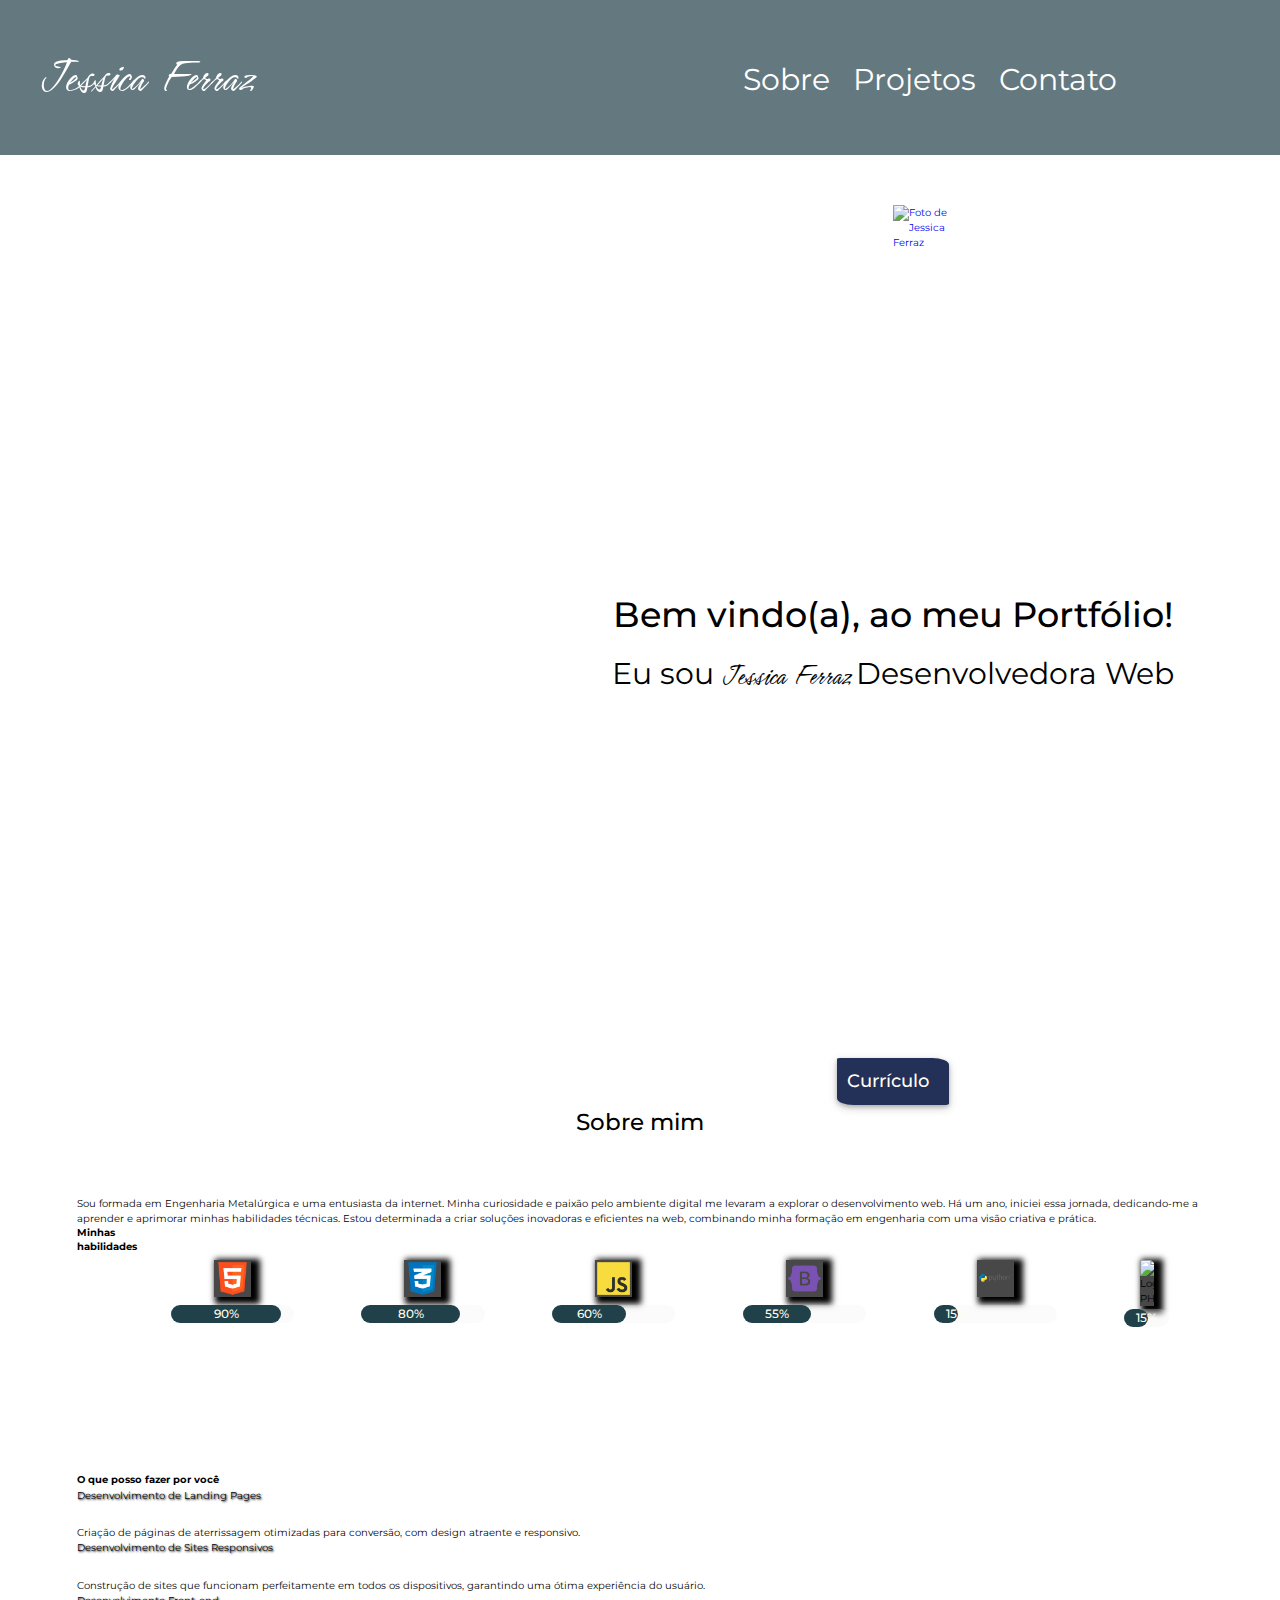
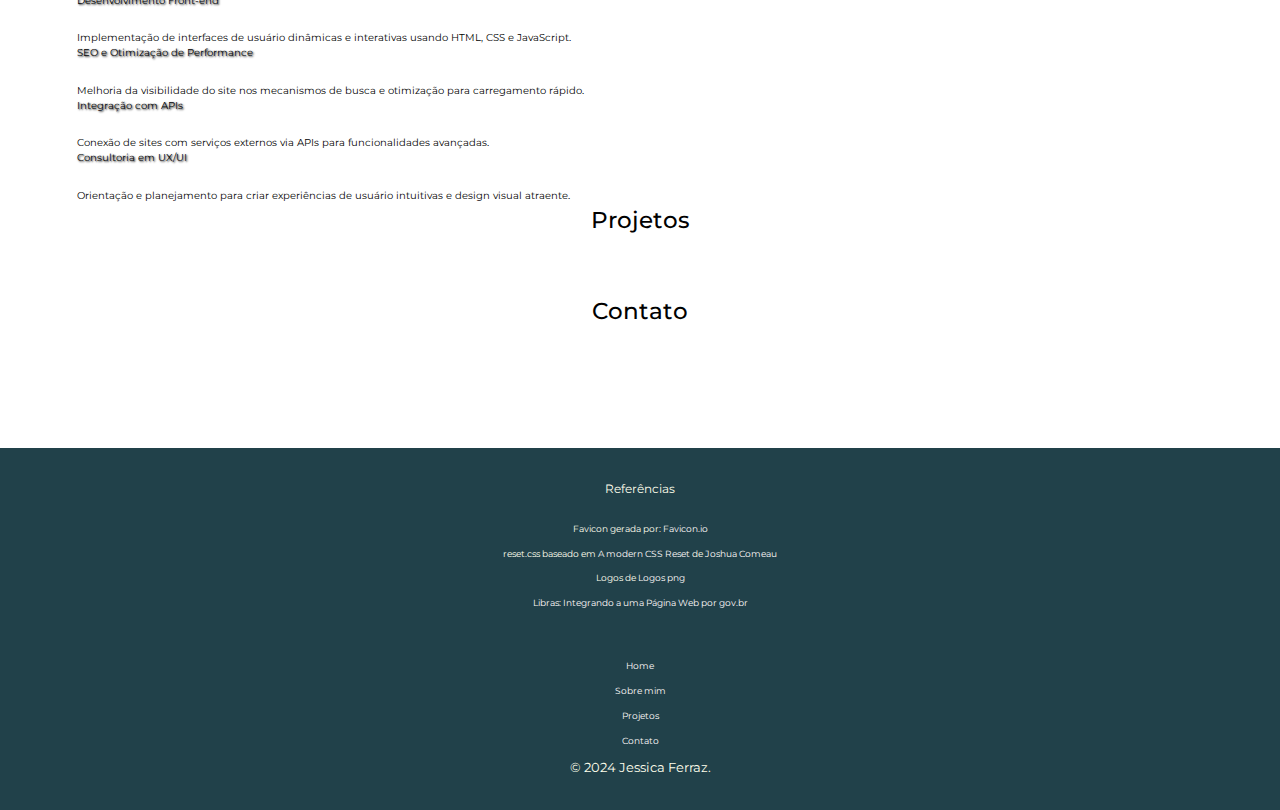
==== index.html @ 4e83bce5 "update #41" ====
<!DOCTYPE html>
<html lang="pt-br">

<head>
    <meta charset="UTF-8">
    <meta name="viewport" content="width=device-width, initial-scale=1.0">
    <meta http-equiv="X-UA-Compatible" content="IE=edge">

    <meta name="description"
        content="Portfólio de Jessica Ferraz, desenvolvedor(a) web com habilidades em HTML, CSS e JavaScript. Explore meus projetos e entre em contato para oportunidades de trabalho.">
    <meta name="keywords"
        content="portfólio, desenvolvedor web, HTML, CSS, JavaScript, PHP, projetos, frontend, web development, bootstrap">
    <meta name="author" content="Jessica Ferraz">

    <meta property="og:title" content="Portfólio de Jessica Ferraz">
    <meta property="og:description"
        content="Desenvolvedor web com foco em HTML, CSS e JavaScript. Confira meus projetos e entre em contato.">
    <meta property="og:image" content="img/jessicaferraz.jpg">
    <meta property="og:url" content="https://ferrazjaa.github.io/">
    <meta property="og:type" content="website">

    <meta name="robots" content="index, follow">


    <title>Portfólio | Jessica Ferraz</title>

    <!-- Link Favicon -->
    <link rel="apple-touch-icon" sizes="180x180" href="img/favicon_io/apple-touch-icon.png">
    <link rel="icon" type="image/png" sizes="32x32" href="img/favicon_io/favicon-32x32.png">
    <link rel="icon" type="image/png" sizes="16x16" href="img/favicon_io//favicon-16x16.png">
    <link rel="manifest" href="img/favicon_io/site.webmanifest">

    <!-- Link CSS -->
    <link rel="stylesheet" href="css/reset.css">
    <link rel="stylesheet" href="css/header.css">
    <link rel="stylesheet" href="css/animation.css">
    <link rel="stylesheet" href="css/home.css">
    <link rel="stylesheet" href="css/about.css">
    <link rel="stylesheet" href="css/footer.css">


    <!-- Link Fonts -->
    <link rel="preconnect" href="https://fonts.googleapis.com">
    <link rel="preconnect" href="https://fonts.gstatic.com" crossorigin>
    <link
        href="https://fonts.googleapis.com/css2?family=Hurricane&family=Montserrat:wght@400;500&family=Roboto&display=swap"
        rel="stylesheet">

    <!-- Link do ícone do menu  -->
    <link rel="stylesheet"
        href="https://fonts.googleapis.com/css2?family=Material+Symbols+Rounded:opsz,wght,FILL,GRAD@24,400,0,0" />

    <!-- Fontawesome -->
    <script src="https://kit.fontawesome.com/1708746a55.js" crossorigin="anonymous"></script>



</head>

<body>

    <header class="cabecalho">

        <!-- logo -->
        <h1><a href="#" class="logo">Jessica Ferraz</a></h1>

        <!-- Inicio menu -->
        <nav id="nav" class="menu">

            <ul class="menu__lista"> <!--início menu lista-->

                <li class="menu__item">
                    <a href="#about" class="menu__link">Sobre</a>
                </li>

                <li class="menu__item">
                    <a href="#projects" class="menu__link">Projetos</a>
                </li>

                <li class="menu__item">
                    <a href="#contact" class="menu__link">Contato</a>
                </li>
                <li class="menu__item dropdown">
                    <a href="javascript:void(0)" class="menu__link dropdown__botao"><i
                            class="fa-solid fa-globe"></i></a>
                    <div class="dropdown__conteudo">
                        <a href="#" class="atual">Português</a>
                        <a href="en/index.html">English</a>
                        <a href="it/index.html">Italiano</a>
                    </div>
                </li>

            </ul><!--fim menu lista-->

        </nav><!--fim menu-->

    </header> <!-- fim do header -->


    <main>

        <!--Inicio da seção home-->
        <section class="home" id="home">

            <div class="greetings">
                <ul class="greetings__lista">

                    <!-- portugues -->
                    <li id="pt" class="greetings__item">
                        <a href="#">&lt; <span class="highlight highlight--rosa">Olá, Mundo</span>/&gt;</a>
                    </li>

                    <!-- ingles -->
                    <li id="english" class="greetings__item">
                        <a href="en/index.html"><span class="highlight highlight--verde">.div </span>{ <span
                                class="highlight highlight--azul">Hello</span><span
                                class="highlight highlight--rosa">:</span><span class="highlight highlight--roxo">
                                World</span> }
                        </a>
                    </li>


                    <!-- italiano -->
                    <li id="italiano" class="greetings__item">
                        <a href="it/index.html"><span class="highlight highlight--roxo">console</span>.<span
                                class="highlight highlight--verde">log</span>(<span
                                class="highlight highlight--amarelo">'Ciao, Mondo'</span>)
                        </a>


                    </li>

                </ul>

            </div> <!--Fim greetings-->

            <div class="home__details">
                <h2 class="home__titulo">Bem vindo(a), ao meu Portfólio!</h2>
                <p class="home__description">Eu sou <span class="nome">Jessica Ferraz </span>Desenvolvedora Web </p>
            </div>


            <a href="https://github.com/ferrazjaa" target="_blank" rel="noopener noreferrer" class="home__photo">
                <img src="img/jessicaferraz.jpg" alt="Foto de Jessica Ferraz" class="home__photo--photo">
            </a>


            <!-- Currículo -->
            <a href="Currículo - Jessica Ferraz.pdf" download="cv-Jessica Ferraz"
                class="home__curriculum">Currículo&nbsp;&nbsp;<i class="fa-solid fa-file-arrow-down"></i></a>
            <!-- Fim da div currículo -->




        </section><!--Fim da seção home-->

        <!-- Inicio da seção sobre -->
        <section id="about" class="about">
            <h2 class="title">Sobre mim</h2>

            <div class="about__description"> 
                <p>
                    Sou formada em Engenharia Metalúrgica e uma entusiasta da internet. Minha curiosidade e paixão pelo
                    ambiente digital me levaram a explorar o desenvolvimento web. Há um ano, iniciei essa jornada,
                    dedicando-me a aprender e aprimorar minhas habilidades técnicas. Estou determinada a criar soluções
                    inovadoras e eficientes na web, combinando minha formação em engenharia com uma visão criativa e
                    prática.
                </p>
                <!-- redes sociais -->
                <a href="https://github.com/ferrazjaa" target="_blank" rel="noopener noreferrer">
                    <i class="fa-brands fa-github"></i>
                </a>
                <!-- linkedin -->
                <a href="https://www.linkedin.com/in/ferrazjaa/" target="_blank" rel="noopener noreferrer">
                    <i class="fa-brands fa-linkedin"></i>
                </a>
            </div>
            

            <aside class="habilidades">
                <h3>Minhas habilidades</h3>

                <!-- <p>HTML</p> -->
                <div class="img-porcentagem">
                    <img src="img/logo-html-5-256.png" alt="Logo HTML 5">

                    <!-- Barra de Progresso -->
                    <div class="containers">
                        <div class="primeiro-container">
                            <div class="segundo-container" style="width:90%">90%</div>
                        </div>
                    </div>
                    <!-- Fim dos Containers da barra de progresso  -->

                </div>
                <!-- Fim do seção HTML -->


                <!-- <p>CSS</p> -->
                <div class="img-porcentagem">
                    <img src="img/logo-css-3-256.png" alt="Logo CSS3">
                    <div class="containers">
                        <div class="primeiro-container">
                            <div class="segundo-container" style="width:80%">80%</div>
                        </div>
                    </div>
                </div>
                <!-- fim da seção CSS -->

                <!-- <p>JavaScript</p> -->
                <div class="img-porcentagem">
                    <img src="img/logo-javascript-256.png" alt="Logo JavaScript">
                    <div class="containers">
                        <div class="primeiro-container">
                            <div class="segundo-container" style="width:60%">60%</div>
                        </div>
                    </div>
                </div>
                <!-- fim da seção JS -->

                <!-- <p>Bootstrap</p> -->
                <div class="img-porcentagem">
                    <img src="img/bootstrap-256.png" alt="Logo Bootstrap">
                    <div class="containers">
                        <div class="primeiro-container">
                            <div class="segundo-container" style="width:55%">55%</div>
                        </div>
                    </div>
                </div>
                <!-- fim da seção Boostrap -->

                <!-- <p>Python</p> -->
                <div class="img-porcentagem">
                    <img src="img/logo-python-256.png" alt="Logo Python">
                    <div class="containers">
                        <div class="primeiro-container">
                            <div class="segundo-container" style="width:15%">15%</div>
                        </div>
                    </div>
                </div>
                <!-- fim da seção em python -->

                <!-- PHP -->
                <div class="img-porcentagem">
                    <img src="" alt="Logo PHP">
                    <div class="containers">
                        <div class="primeiro-container">
                            <div class="segundo-container" style="width:15%">15%</div>
                        </div>
                    </div>
                </div>
                <!-- fim da proxima habilidade -->

            </aside>

            <div class="services">
                <h3>O que posso fazer por você</h3>
                <article class="service__card">
                    <h4 class="service__title">Desenvolvimento de Landing Pages</h4>
                    <p class="service__description">Criação de páginas de aterrissagem otimizadas para conversão, com
                        design atraente e responsivo.</p>
                </article>

                <article class="service__card">
                    <h4 class="service__title">Desenvolvimento de Sites Responsivos</h4>
                    <p class="service__description">Construção de sites que funcionam perfeitamente em todos os
                        dispositivos, garantindo uma ótima experiência do usuário.</p>
                </article>

                <article class="service__card">
                    <h4 class="service__title">Desenvolvimento Front-end</h4>
                    <p class="service__description">Implementação de interfaces de usuário dinâmicas e interativas
                        usando HTML, CSS e JavaScript.</p>
                </article>

                <article class="service__card">
                    <h4 class="service__title">SEO e Otimização de Performance</h4>
                    <p class="service__description">Melhoria da visibilidade do site nos mecanismos de busca e
                        otimização para carregamento rápido.</p>
                </article>

                <article class="service__card">
                    <h4 class="service__title">Integração com APIs</h4>
                    <p class="service__description">Conexão de sites com serviços externos via APIs para funcionalidades
                        avançadas.</p>
                </article>

                <article class="service__card">
                    <h4 class="service__title">Consultoria em UX/UI</h4>
                    <p class="service__description">Orientação e planejamento para criar experiências de usuário
                        intuitivas e design visual atraente.</p>
                </article>

            </div>


        </section><!--Fim da seção sobre-->

        <!--Section projects-->
        <section id="projects">
            <h2 class="title">Projetos</h2>
        </section><!--End section projects-->

        <!--Section Contact-->
        <section id="contact">
            <h2 class="title">Contato</h2>
        </section> <!--End section contact-->







    </main>




    <footer>
        <h2>Referências</h2>
        <ul>

            <li>Favicon gerada por: <a href="https://favicon.io/" target="_blank"
                    rel="noopener noreferrer">Favicon.io</a>
            </li>
            <li>
                reset.css baseado em <a href="https://www.joshwcomeau.com/css/custom-css-reset/" target="_blank"
                    rel="noopener noreferrer">A modern CSS Reset</a> de <a href="https://www.joshwcomeau.com/"
                    target="_blank" rel="noopener noreferrer">Joshua Comeau</a>
            </li>
            <!-- <li>
                <a
                    href="https://br.freepik.com/icone/italia_3373278#fromView=search&page=1&position=65&uuid=0657b30b-f753-4266-8cdf-a13444676f5b">Ícone
                    de Creatype</a>
            </li>

            <li>
                <a href="https://br.freepik.com/icone/estados-unidos_3373318#fromView=resource_detail&position=3">Ícone
                    de Creatype</a>
            </li> -->
            <li>Logos de <a href="https://logospng.org/" target="_blank" rel="noopener noreferrer">Logos png</a>
            </li>
            <li><a href="https://vlibras.gov.br/doc/widget/installation/webpageintegration.html" target="_blank">Libras:
                    Integrando a uma Página Web por gov.br</a></li>

        </ul>


        <!-- link para as minhas redes -->
        <div class="social-media">
            <!-- github -->
            <a href="https://github.com/ferrazjaa" target="_blank" rel="noopener noreferrer"> <i
                    class="fa-brands fa-github"></i>&nbsp;&nbsp;</a>
            <!-- linkedin -->

            <a href="https://www.linkedin.com/in/ferrazjaa/" target="_blank" rel="noopener noreferrer"> <i
                    class="fa-brands fa-linkedin"></i></a>

            <!-- Fim da div das minhas redes -->
        </div>

        <nav class="menuRodape">

            <ul class="menuRodape__lista"> <!--início menu lista-->
                <li class="menuRodape__item">
                    <a href="#" class="menuRodape__link">Home</a>
                </li>

                <li class="menuRodape__item">
                    <a href="sobre-mim.html" class="menuRodape__link">Sobre&nbsp;mim</a>
                </li>

                <li class="menuRodape__item">
                    <a href="projetos.html" class="menuRodape__link">Projetos</a>
                </li>

                <li class="menuRodape__item">
                    <a href="contato.html" class="menuRodape__link">Contato</a>
                </li>
            </ul><!--fim menu lista-->

        </nav>

        <span>&copy; 2024 Jessica Ferraz.</span>
    </footer>

    <!-- ACESSIBILIDADE EM LIBRAS -->
    <div vw class="enabled">
        <div vw-access-button class="active"></div>
        <div vw-plugin-wrapper>
            <div class="vw-plugin-top-wrapper"></div>
        </div>
        <!-- Fim da div configuração de acessibilidade -->
    </div>

    <!-- ÁREA JAVASCRIPT -------------------------------------------------------------------------------------------- -->
    <script src="https://vlibras.gov.br/app/vlibras-plugin.js"></script>
    <script> new window.VLibras.Widget('https://vlibras.gov.br/app');</script>

    <!-- Menu Sanduíche -->
    <script src="js/menu.js"></script>


</body>

</html>
---- css/header.css ----
header{
    background-color: var(--cor-azul-escuro);
    display: flex;
    justify-content: space-between;
    height: 100%;
    width: 100%;
}

.logo{
    color: #fff;
    font-family: 'Hurricane', cursive;
    font-weight: 400;
    text-align: center;
}

.menu__lista{
    list-style: none;
}

.menu__item{
    display: inline-block;
    margin-right: 1rem;
}

.menu__item:last-child{
    margin-right: 0;
}

.menu__link{
    color: #fff;
}

.dropdown__conteudo{
    background-color: black;
    display: none;
    position: absolute;
    width: auto; 
    z-index: 1;
}
.dropdown__conteudo a{
    color: #fff;
    display: block;
    margin-bottom: .7rem;
    text-align: left;
}

.dropdown:hover .dropdown__conteudo{
    display: block;
}

.menu__link:hover, .atual{
    text-decoration: underline;
}


/* MEDIAS QUERIES ***************************************************************************** */
@media screen and (min-width: 0) {
    header{
        align-items: center;
        flex-direction: column;
        padding: 2rem;
    }
    .logo{
        font-size: 3.5rem;
    }

    .menu{
        margin-right: 0;
    }
    
    .menu__link, .dropdown__conteudo a{
        font-size: 1.5rem;
    }
}
@media screen and (min-width: 768px) {
    header{
        align-items: baseline;
        flex-direction: row;
        justify-content: space-between;
        padding: 4rem;
    }
    .logo{
        font-size: 4.2rem;
    }
    .menu{
        margin-right: 5rem;
    }
    .menu__item:not(:last-child){
        margin-right: 2rem;
    }
    .menu__link{
        font-size: 2.5rem;
    }

    .dropdown__conteudo a{
        font-size: 2.35rem;
    }
}

@media screen and (min-width: 1024px){
    .logo{
        font-size: 5rem;
    }

    .menu{
        margin-right: 10rem;
    }
    .menu__link{
        font-size: 3rem;
    }
}
---- css/animation.css ----
.greetings{
    font-size: 1.6rem;
    font-weight: 500;
}

.greetings__lista{
    list-style-type: none;
} 

/* ANIMAÇÃO DE ENTRADA DAS PALAVRAS */
.greetings__item{
    animation-duration: 1s;
    animation-fill-mode: forwards;
    margin-bottom: 1.5rem;
    opacity: 0;
    transform: translateX(-20px);
}

.greetings #pt{
    animation-name: entrada-frase1;
    animation-delay: 0.5s;
}
.greetings #english {
    animation-name: entrada-frase2;
    animation-delay: 1s;
}
.greetings #italiano {
    animation-name: entrada-frase3;
    animation-delay: 1.5s;
}

@keyframes entrada-frase1 {
    to {
        opacity: 1;
        transform: translateX(0);
    }
}

@keyframes entrada-frase2 {
    to {
        opacity: 1;
        transform: translateX(0);
    }
}

@keyframes entrada-frase3 {
    to {
        opacity: 1;
        transform: translateX(0);
    }
}

.highlight--rosa{
    color: #ff79c6;
    font-weight: 500;
}

.highlight--verde{
    color: #50fa7b;
    
}
.highlight--azul{
    color:#8be9fd;
}
.highlight--roxo{
    color: #bd93f9;
}

.highlight--amarelo{
    color: #F1FA8C;
}



@media screen and (min-width: 0) {
    #english{
        text-indent: 3rem;
    }
    
    #italiano{
        text-indent: 6rem;
    }
}
@media screen and (min-width: 1024px) {
    .greetings{
        font-size: 2.5rem;
    }

    /* #english{
        text-indent: 5rem;
    }
    
    #italiano{
        text-indent: 10rem;
    } */
}
---- css/home.css ----
.home{
    align-items: center;
    display: grid;
}

.greetings{
    grid-area: greet;
}
.home__details{
    grid-area: details; 
    text-align: center;
}

.home__photo{
    display: flex;
    grid-area: photo;
    justify-content: center;
}

.home__photo--photo{
    width: 50%;
}

.nome{
    font-family: 'Hurricane', cursive;
}

/* Estilização do currículo */
.home__curriculum{
    background-color: #233057;
    box-shadow: 0 2px 4px 0 rgba(0, 0, 0, 0.2), 0 3px 10px 0 rgba(0, 0, 0, 0.19);
    border-radius: 3% 15%;
    color: #FFFFF6;
    font-weight: 500;
    grid-area: curriculum;
}

.home__curriculum:visited{
    color: #FFFFF6;
}

.home__curriculum:hover{
    transform: scale(1.1);
}

/* ****************************** MEDIA QUERIES*********************************************** */
@media screen and (min-width: 0) {
    .home{
        align-content: space-around;
        grid-template-areas: 
        'greet'
        'details'
        'photo'
        'curriculum'
    ;
    /* grid-template-rows: auto;  */
    /* height: calc(100vh - 2rem); */
    justify-items: center;
    }
    .greetings, .home__titulo, .home__photo, .home__curriculum{
        margin-top: 2rem;
    }

    .home__titulo{
        font-size: 2.25rem;
    }

    .home__description, .home__curriculum{ 
        font-size: 1.8rem;
    }

    .home__curriculum{
        padding: 1rem;
    }
}


@media screen and (min-width: 768px) {
    .home{
        align-content: space-between;
        grid-template-columns: 45% 55%;
        grid-template-areas: 
       'greet photo'
        'greet details'
        'greet curriculum'
    ;
    height: 100vh;
    margin-top: 5rem;
    }
    
    .greetings, .home__titulo, .home__photo{
        margin-top: 0rem;
    }

    .home__photo{
        justify-content: end;
    }
}

@media screen and (min-width:1024px){
    .home__titulo{
        font-size: 3.5rem;
        margin-bottom: 1rem;
    }
    
    .home__description{ 
        font-size: 3rem;
    }
}
---- css/about.css ----
/* conteúdo principal */
main h2{
    text-align: center;
    margin-bottom: 5%;
    font-weight: 500;
    font-size: 1.3em;
    
}

/* subtítulo  */
main h4{
    font-size: 0.95em;
    margin-bottom: 2%;
    font-weight: 400;
    text-shadow: 0.1em 0.1em 0.2em black;
}

/* display da seção conteudo principal */
.conteudo-principal{
    display: flex;
    flex-direction: column;
    align-items: center;
}

/* Parágrafo do conteudo principaç */
.conteudo-principal p{
    width: 90%;
    text-align: justify;
    font-size: 0.85em;
    margin: auto;
    text-indent: 1em;
    line-height: 1.3;
    font-weight: 400;
    margin-bottom: 5%;
    
}

/* HABILIDADES ******************************************************************************************************** */
/* titulo habilidade */
#hability{
    margin-bottom: 5%;
}

/* espço da seção de habilidades */
.habilidades{
    margin: auto;
    width: 80%;
}


/* Barra de progresso */
.primeiro-container{
     
    color: #000!important;
    background-color: #f1f1f144!important;
    border-radius: 1em;
    font-size: 0.75em!important;
    font-weight: 500;

}

/* Barra de progresso */
.segundo-container{
    padding: 0.01em 1em;
    text-align:center;
    border-radius: 1em;
    color: #FFFFEC!important;
    background-color:#21414A!important;
}


/* Display das habilidades e suas porcentagens */
.img-porcentagem{
    display:flex;
    flex-direction: column;
    margin-bottom: 10%;
}

/* imagem habilidades */
.img-porcentagem img{
    max-width: 30%;
    align-self: center;
    margin-bottom: 7%;
    box-shadow: 5px 3px 6px 4px #000; 
    background-color: #000000b7;
}


@media (min-width:768px){
    /* Aumento de fontes */
    main h2{
        font-size: 2.3em;
    }
    
    .conteudo-principal p{
        font-size: 1em;
    }

    main h4{
        font-size: 1em;
      
    }


  

    /* configurando o tamanho do lado principal */
    .conteudo-principal{
        flex: 70%;
        padding: 2%;
    }

    /* configurando as habilidades para esse tamanho de tela */
    .habilidades{
        width: 95%;
        display: flex;
        flex-direction: row;
        margin: auto;
    }

    .img-porcentagem{
        padding: 3%;
    }
    .img-porcentagem img{
        width: 30%;
    }


}


@media(min-width:1024px){
    .conteudo-lateral h3,  #curriculo{
        font-size: 2em;
    }

   
    
    .conteudo-lateral p a{
        font-size: 4em;
       
    }
    .container-lateral p a:hover{
        font-size: 5em;
    }


    main h3{
        font-size: 0.95em;
    }

    .conteudo-principal p, .conteudo-principal h4{
        font-size: 1.3em;
    }
    
    .habilidades{
        width: 100%;
        justify-content: center;
    }

    .primeiro-container{
        font-size: 1.2em!important;
    }

    .img-porcentagem img{
        width: 100%;
    }
    
   
 
}

@media(min-width:1440px){
    main h2{
        font-size: 3em;
    }

    main h3{
        font-size: 1.5em;
    }

    .conteudo-principal p, .conteudo-principal h4{
        font-size: 1.5em;
    }

    /* .habilidades{
        width: 100%;
        max-width: 100%;
    } */
}
---- css/footer.css ----
footer{
    background-color: #21414A;
    text-align: center; 
    margin-top: 5%;
    padding:2.5%;
    color:#FFFFEC;
    font-weight: 400;
}

footer h2{
    font-size: 1.2em;
    margin-bottom: 2%;
    font-weight: 400; 

}

footer li{
    margin-bottom: 1%;
    font-size: 0.85em;
    list-style-type: none;
    
}

footer a{
    color: #FFFAF9 ;
    text-decoration: none;
}


footer a:visited{
    color: #FFFAF9;
}

footer a:hover{
    transform: scale(1.1);
}

footer span, footer .social-media{
    font-size: 1.25em;
  
}

footer .social-media a{
    margin-left: 3%;
}




@media (min-width: 768px){
  
    footer .social-media a{
        
        font-size:2em;
    }
}

@media(min-width:1024px){
    .social-media{
        font-size: 3em;
    }
}
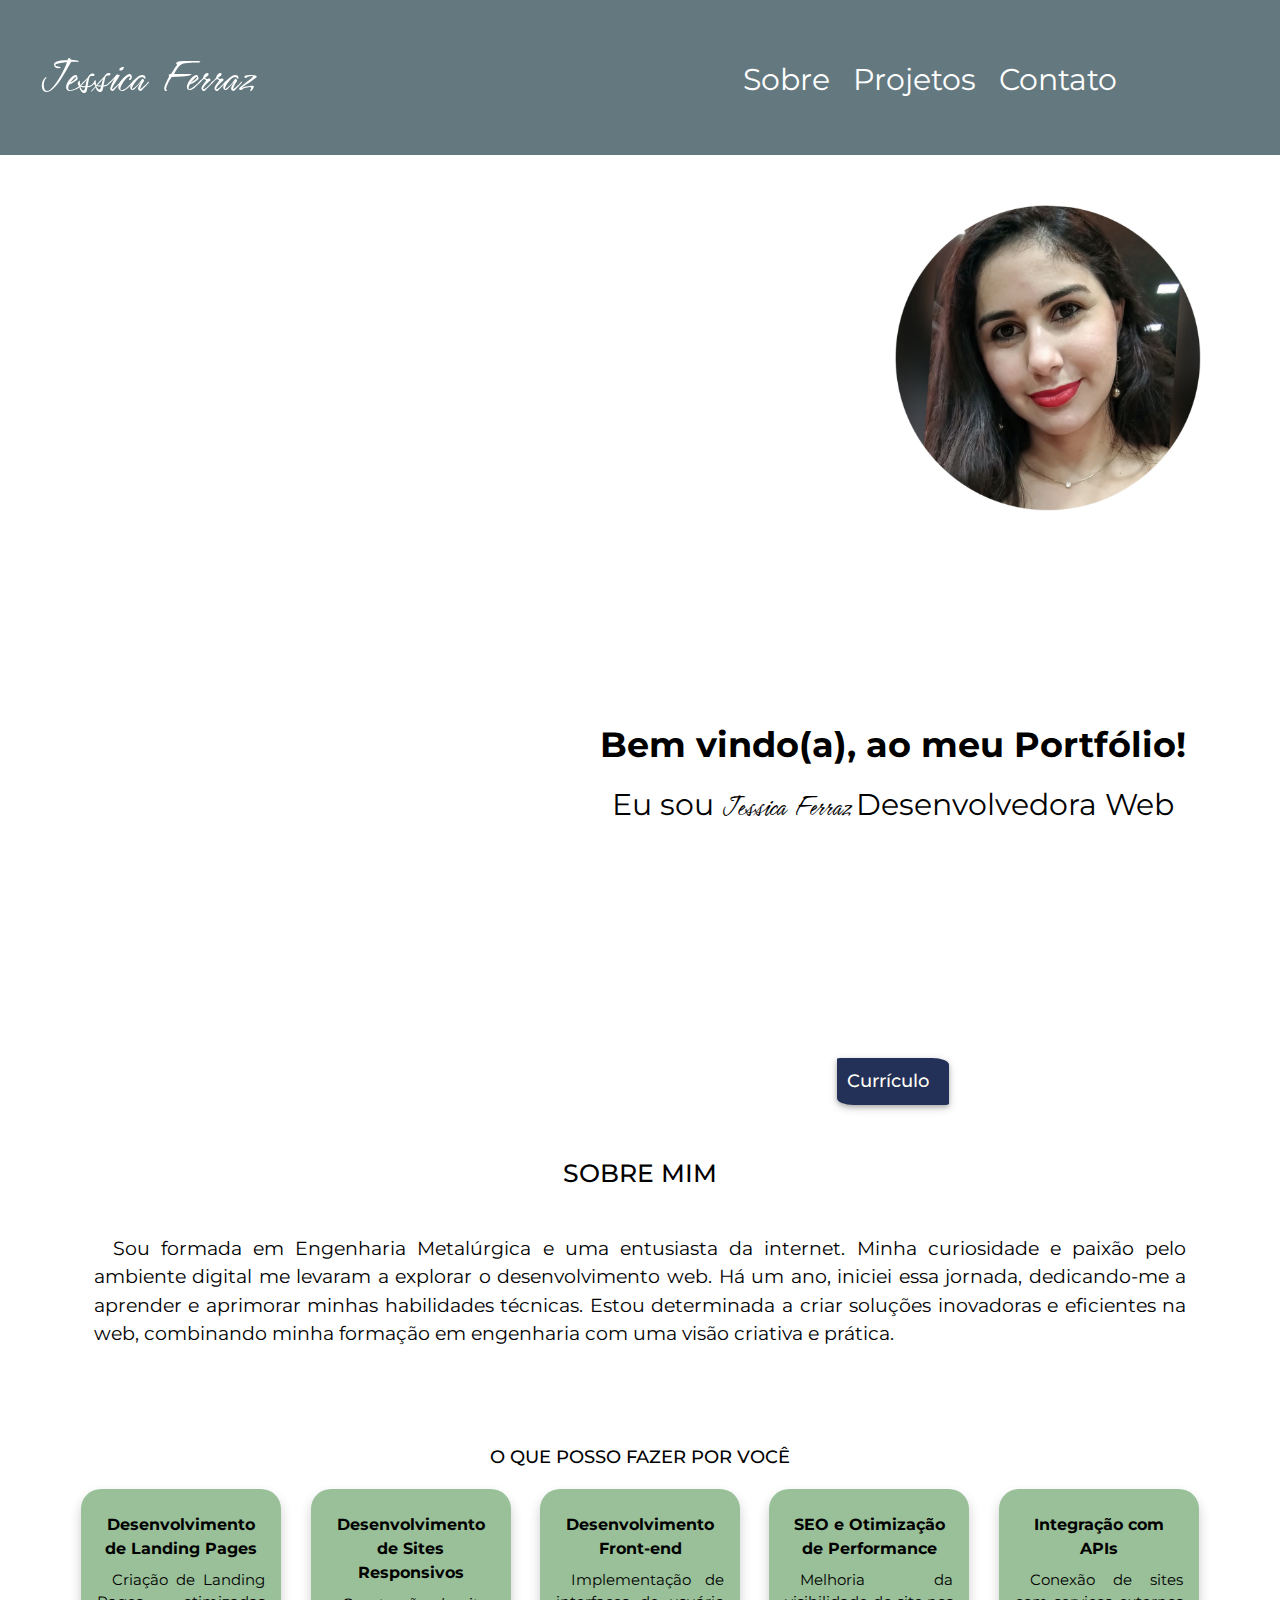
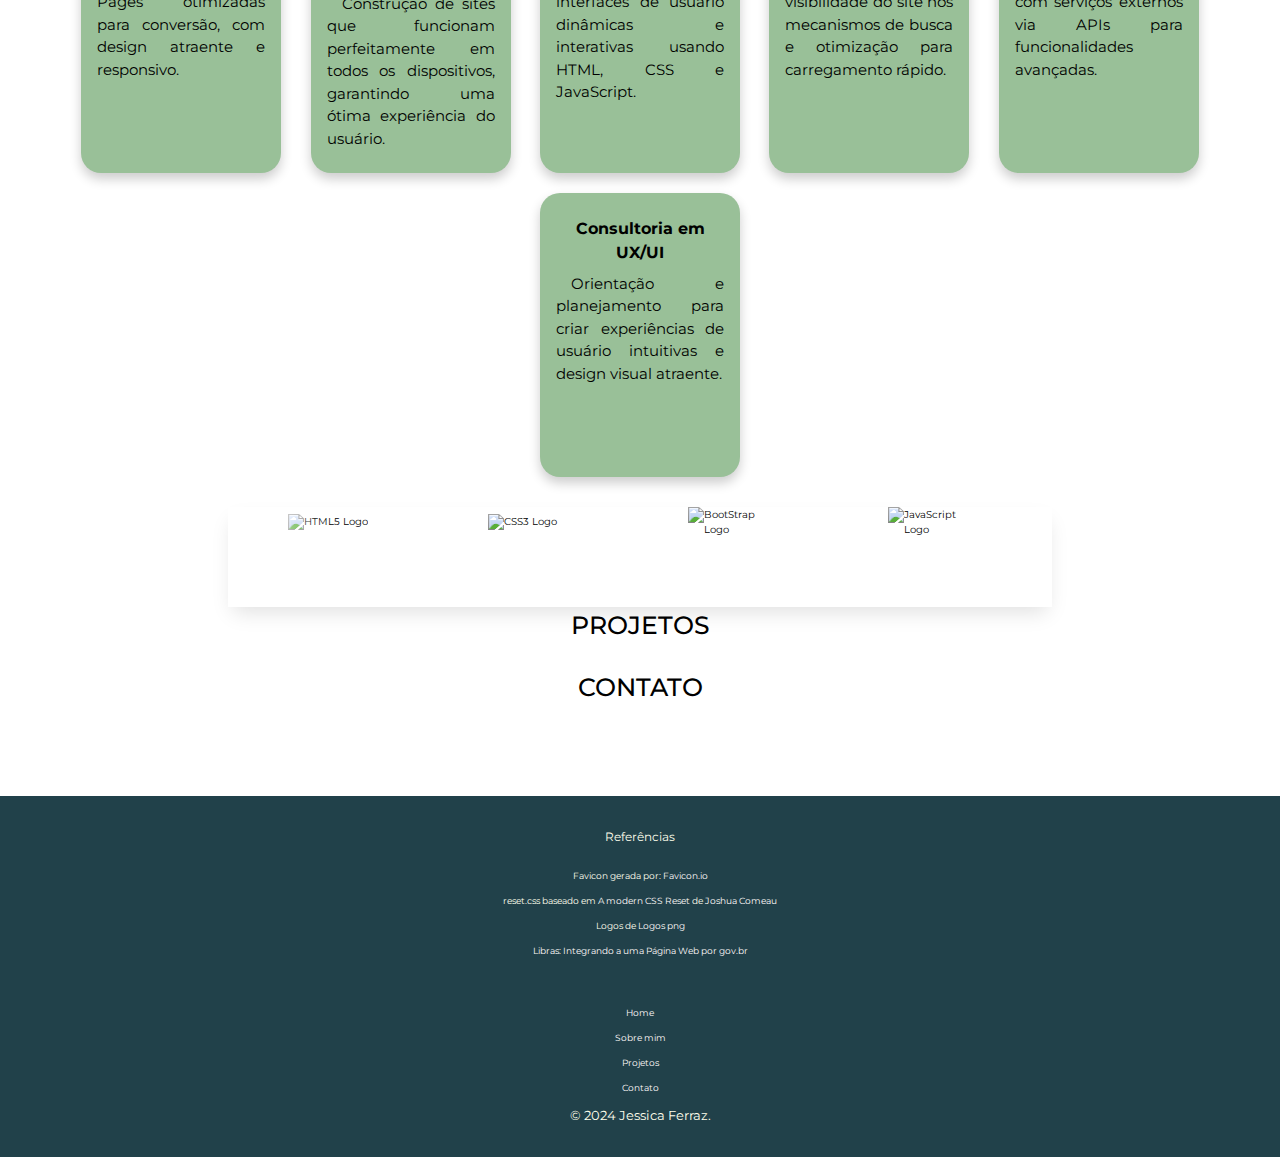
==== commit 7b88c512: "update #43" ====
--- a/index.html
+++ b/index.html
@@ -15,7 +15,7 @@
     <meta property="og:title" content="Portfólio de Jessica Ferraz">
     <meta property="og:description"
         content="Desenvolvedor web com foco em HTML, CSS e JavaScript. Confira meus projetos e entre em contato.">
-    <meta property="og:image" content="img/jessicaferraz.jpg">
+    <meta property="og:image" content="img/jessicaferraz.png">
     <meta property="og:url" content="https://ferrazjaa.github.io/">
     <meta property="og:type" content="website">
 
@@ -36,6 +36,7 @@
     <link rel="stylesheet" href="css/animation.css">
     <link rel="stylesheet" href="css/home.css">
     <link rel="stylesheet" href="css/about.css">
+    <link rel="stylesheet" href="css/slider.css">
     <link rel="stylesheet" href="css/footer.css">
 
 
@@ -141,7 +142,7 @@
 
 
             <a href="https://github.com/ferrazjaa" target="_blank" rel="noopener noreferrer" class="home__photo">
-                <img src="img/jessicaferraz.jpg" alt="Foto de Jessica Ferraz" class="home__photo--photo">
+                <img src="img/jessicaferraz.png" alt="Foto de Jessica Ferraz" class="home__photo--photo">
             </a>
 
 
@@ -160,105 +161,35 @@
             <h2 class="title">Sobre mim</h2>
 
             <div class="about__description"> 
-                <p>
+                <p class="about__paragraph">
                     Sou formada em Engenharia Metalúrgica e uma entusiasta da internet. Minha curiosidade e paixão pelo
                     ambiente digital me levaram a explorar o desenvolvimento web. Há um ano, iniciei essa jornada,
                     dedicando-me a aprender e aprimorar minhas habilidades técnicas. Estou determinada a criar soluções
                     inovadoras e eficientes na web, combinando minha formação em engenharia com uma visão criativa e
                     prática.
                 </p>
+                
                 <!-- redes sociais -->
-                <a href="https://github.com/ferrazjaa" target="_blank" rel="noopener noreferrer">
-                    <i class="fa-brands fa-github"></i>
-                </a>
-                <!-- linkedin -->
-                <a href="https://www.linkedin.com/in/ferrazjaa/" target="_blank" rel="noopener noreferrer">
-                    <i class="fa-brands fa-linkedin"></i>
-                </a>
+                 <address class="about__address">
+                    <a href="https://github.com/ferrazjaa" target="_blank" rel="noopener noreferrer">
+                        <i class="fa-brands fa-github"></i>
+                    </a>
+                    <!-- linkedin -->
+                    <a href="https://www.linkedin.com/in/ferrazjaa/" target="_blank" rel="noopener noreferrer">
+                        <i class="fa-brands fa-linkedin"></i>
+                    </a>
+                 </address>
+                
             </div>
             
 
-            <aside class="habilidades">
-                <h3>Minhas habilidades</h3>
-
-                <!-- <p>HTML</p> -->
-                <div class="img-porcentagem">
-                    <img src="img/logo-html-5-256.png" alt="Logo HTML 5">
-
-                    <!-- Barra de Progresso -->
-                    <div class="containers">
-                        <div class="primeiro-container">
-                            <div class="segundo-container" style="width:90%">90%</div>
-                        </div>
-                    </div>
-                    <!-- Fim dos Containers da barra de progresso  -->
-
-                </div>
-                <!-- Fim do seção HTML -->
-
-
-                <!-- <p>CSS</p> -->
-                <div class="img-porcentagem">
-                    <img src="img/logo-css-3-256.png" alt="Logo CSS3">
-                    <div class="containers">
-                        <div class="primeiro-container">
-                            <div class="segundo-container" style="width:80%">80%</div>
-                        </div>
-                    </div>
-                </div>
-                <!-- fim da seção CSS -->
-
-                <!-- <p>JavaScript</p> -->
-                <div class="img-porcentagem">
-                    <img src="img/logo-javascript-256.png" alt="Logo JavaScript">
-                    <div class="containers">
-                        <div class="primeiro-container">
-                            <div class="segundo-container" style="width:60%">60%</div>
-                        </div>
-                    </div>
-                </div>
-                <!-- fim da seção JS -->
-
-                <!-- <p>Bootstrap</p> -->
-                <div class="img-porcentagem">
-                    <img src="img/bootstrap-256.png" alt="Logo Bootstrap">
-                    <div class="containers">
-                        <div class="primeiro-container">
-                            <div class="segundo-container" style="width:55%">55%</div>
-                        </div>
-                    </div>
-                </div>
-                <!-- fim da seção Boostrap -->
-
-                <!-- <p>Python</p> -->
-                <div class="img-porcentagem">
-                    <img src="img/logo-python-256.png" alt="Logo Python">
-                    <div class="containers">
-                        <div class="primeiro-container">
-                            <div class="segundo-container" style="width:15%">15%</div>
-                        </div>
-                    </div>
-                </div>
-                <!-- fim da seção em python -->
-
-                <!-- PHP -->
-                <div class="img-porcentagem">
-                    <img src="" alt="Logo PHP">
-                    <div class="containers">
-                        <div class="primeiro-container">
-                            <div class="segundo-container" style="width:15%">15%</div>
-                        </div>
-                    </div>
-                </div>
-                <!-- fim da proxima habilidade -->
-
-            </aside>
-
+            <!--Services-->
+            <h3 class="subtitle">O que posso fazer por você</h3>
             <div class="services">
-                <h3>O que posso fazer por você</h3>
+                
                 <article class="service__card">
                     <h4 class="service__title">Desenvolvimento de Landing Pages</h4>
-                    <p class="service__description">Criação de páginas de aterrissagem otimizadas para conversão, com
+                    <p class="service__description">Criação de Landing Pages otimizadas para conversão, com
                         design atraente e responsivo.</p>
                 </article>
 
@@ -292,14 +223,50 @@
                         intuitivas e design visual atraente.</p>
                 </article>
 
-            </div>
-
+            </div><!--End services-->
+
+            <!-- Carousel -->
+            <div class="slider">
+                <div class="slide-track">
+                    <div class="slide"> <!--1st image-->
+                        <img src="img/skills/logo-html-5-256.png" alt="HTML5 Logo"/>
+                    </div> <!--End first image-->
+
+                    <!--2nd Image  -->
+                    <div class="slide">
+                        <img src="img/skills/logo-css-3-256.png" alt="CSS3 Logo"/>
+                    </div><!--End second image-->
+
+                    <!-- 3rd image -->
+                    <div class="slide">
+                        <img src="img/skills/bootstrap-256.png" alt="BootStrap Logo"/>
+                    </div> <!--End 3rd image-->
+                   
+                    <!-- 4th image -->
+                    <div class="slide">
+                        <img src="img/skills/logo-javascript-256.png" alt="JavaScript Logo"/>
+                    </div> <!--End 4th image-->
+
+                    <!-- 5th image -->
+                    <div class="slide">
+                        <img src="img/skills/php.svg" alt="PHP Logo"/>
+                    </div> <!--End 5th image-->
+
+                    <!-- 6th image -->
+                    <div class="slide">
+                        <img src="img/skills/wordpress.svg" alt="WordPress Logo"/>
+                    </div> <!--End 6th image-->
+
+                   
+                </div> <!--End slide-track-->
+            </div> <!--End slider-->
 
         </section><!--Fim da seção sobre-->
 
         <!--Section projects-->
         <section id="projects">
             <h2 class="title">Projetos</h2>
+            
         </section><!--End section projects-->
 
         <!--Section Contact-->
--- a/css/about.css
+++ b/css/about.css
@@ -1,192 +1,151 @@
+/* 
+OQUE PODE IR PARA BASE
+ver title que é h2
+subtittle que é h3
+margin-top da seção about
 
+POSSO TENTAR COLOCAR UM FLEX DE 33.33% E UM PADDING QUE TENHA OS CARDS
+*/
 
-/* conteúdo principal */
-main h2{
-    text-align: center;
-    margin-bottom: 5%;
-    font-weight: 500;
-    font-size: 1.3em;
-    
+.title, .subtitle {
+  font-weight: 500;
+  text-transform: uppercase;
+  text-align: center;
 }
 
-/* subtítulo  */
-main h4{
-    font-size: 0.95em;
-    margin-bottom: 2%;
-    font-weight: 400;
-    text-shadow: 0.1em 0.1em 0.2em black;
+.about__paragraph {
+  text-align: justify;
 }
 
-/* display da seção conteudo principal */
-.conteudo-principal{
-    display: flex;
-    flex-direction: column;
-    align-items: center;
+.about__address {
+  text-align: center;
 }
-
-/* Parágrafo do conteudo principaç */
-.conteudo-principal p{
-    width: 90%;
-    text-align: justify;
-    font-size: 0.85em;
-    margin: auto;
-    text-indent: 1em;
-    line-height: 1.3;
-    font-weight: 400;
-    margin-bottom: 5%;
-    
-}
-
-/* HABILIDADES ******************************************************************************************************** */
-/* titulo habilidade */
-#hability{
-    margin-bottom: 5%;
-}
-
-/* espço da seção de habilidades */
-.habilidades{
-    margin: auto;
-    width: 80%;
+.about__address a {
+  margin-left: auto; 
 }
 
 
-/* Barra de progresso */
-.primeiro-container{
-     
-    color: #000!important;
-    background-color: #f1f1f144!important;
-    border-radius: 1em;
-    font-size: 0.75em!important;
-    font-weight: 500;
-
+/* CARDS SERVICES *********************************** */
+.services{
+  display: flex;
+  flex-wrap: wrap;
+  gap: 2rem;
+}
+.service__card{
+  background-color: rgb(153, 192, 152);
+  border-radius: 20px;
+  box-shadow: 0 6px 12px 0 rgba(0, 0, 0, 0.2);
+  display: flex;
+  flex-direction: column;
+  /* justify-content: space-between; */
+  margin: 0 auto;
+  overflow: hidden;
+  position: relative;
 }
 
-/* Barra de progresso */
-.segundo-container{
-    padding: 0.01em 1em;
-    text-align:center;
-    border-radius: 1em;
-    color: #FFFFEC!important;
-    background-color:#21414A!important;
+.service__title{
+  text-align: center;
 }
 
 
-/* Display das habilidades e suas porcentagens */
-.img-porcentagem{
-    display:flex;
-    flex-direction: column;
-    margin-bottom: 10%;
-}
 
-/* imagem habilidades */
-.img-porcentagem img{
-    max-width: 30%;
-    align-self: center;
-    margin-bottom: 7%;
-    box-shadow: 5px 3px 6px 4px #000; 
-    background-color: #000000b7;
-}
+/* MEDIAS QUERIES ****************** */
+@media screen and (min-width:0){
+  .about {
+    margin-top: 3rem;
+  }
 
+  /* usado no h2 do about */
+  .title {
+    font-size: 2rem;
+    margin-bottom: 2rem;
+  }
 
-@media (min-width:768px){
-    /* Aumento de fontes */
-    main h2{
-        font-size: 2.3em;
-    }
-    
-    .conteudo-principal p{
-        font-size: 1em;
-    }
+  .about__paragraph {
+    font-size: 1.4rem;
+    padding: 1.2rem;
+    text-indent: 1.6rem;
+  }
 
-    main h4{
-        font-size: 1em;
-      
-    }
+  .about__address a {
+    font-size: 2.5rem;
+    margin-right: 2rem;
+  }
 
+  .subtitle {
+    font-size: 1.6rem;
+    margin: 1.6rem auto;
+  }
 
-  
+  .service__card{
+    height: 24rem;
+    padding: 1.6rem;
+    width: 19rem;
+  }
 
-    /* configurando o tamanho do lado principal */
-    .conteudo-principal{
-        flex: 70%;
-        padding: 2%;
-    }
+  .service__title{
+    font-size: 1.4rem;
+    margin-bottom: .7rem;
+    margin-top: 0.7rem;
+  }
 
-    /* configurando as habilidades para esse tamanho de tela */
-    .habilidades{
-        width: 95%;
-        display: flex;
-        flex-direction: row;
-        margin: auto;
-    }
-
-    .img-porcentagem{
-        padding: 3%;
-    }
-    .img-porcentagem img{
-        width: 30%;
-    }
+  .service__description{
+    font-size: 1.4rem;
+    text-align: justify;
+    text-indent: 1.4rem;
+  }
 
 
 }
+@media screen and (min-width:768px){
+  .about {
+    margin-top: 5rem;
+  }
+}
+@media screen and (min-width:1024px){
+  .about {
+    margin-top: 5rem;
+  }
 
+  .title {
+    font-size: 2.5rem;
+    margin-bottom: 2.5rem;
+  }
 
-@media(min-width:1024px){
-    .conteudo-lateral h3,  #curriculo{
-        font-size: 2em;
-    }
+  .about__paragraph {
+    font-size: 1.9rem;
+    padding: 1.7rem;
+    text-indent: 1.9rem;
+  }
 
-   
-    
-    .conteudo-lateral p a{
-        font-size: 4em;
-       
-    }
-    .container-lateral p a:hover{
-        font-size: 5em;
-    }
+  .about__address a {
+    font-size: 4rem;
+    margin-right: 2rem;
+  }
 
+  .subtitle {
+    font-size: 1.8rem;
+    margin: 1.8rem auto;
+  }
 
-    main h3{
-        font-size: 0.95em;
-    }
+  .service__card{
+    /* flex: 1 0 33.33%; */
+    height: 28.4rem;
+  /* justify-content: space-between; */
+    margin: 0 auto;
+    padding: 1.6rem;
+    width: 20rem;
+  }
 
-    .conteudo-principal p, .conteudo-principal h4{
-        font-size: 1.3em;
-    }
-    
-    .habilidades{
-        width: 100%;
-        justify-content: center;
-    }
+  .service__title{
+    font-size: 1.6rem;
+    margin-bottom: .8rem;
+    margin-top: 0.8rem;
+  }
 
-    .primeiro-container{
-        font-size: 1.2em!important;
-    }
-
-    .img-porcentagem img{
-        width: 100%;
-    }
-    
-   
- 
-}
-
-@media(min-width:1440px){
-    main h2{
-        font-size: 3em;
-    }
-
-    main h3{
-        font-size: 1.5em;
-    }
-
-    .conteudo-principal p, .conteudo-principal h4{
-        font-size: 1.5em;
-    }
-
-    /* .habilidades{
-        width: 100%;
-        max-width: 100%;
-    } */
+  .service__description{
+    font-size: 1.5rem;
+    text-indent: 1.5rem;
+  }
+  
 }--- a/css/slider.css
+++ b/css/slider.css
@@ -0,0 +1,104 @@
+/* SKILSS ****************************** */
+/* Animation */
+
+
+@keyframes scroll {
+  0% {
+    transform: translateX(0);
+  }
+  100% {
+    transform: translateX(calc(-100px * 6)); /* número baseado nos slides*/
+  }
+}
+
+.slider {
+  background: white;
+  box-shadow: 0 10px 20px -5px rgba(0, 0, 0, 0.125);
+  height: 80px;
+  margin: auto;
+  margin-top: 3rem;
+  overflow: hidden;
+  position: relative;
+  max-width: calc(320px - 12%); /*tamanho da tela menos o padding*/
+}
+
+.slider::before,
+.slider::after {
+  background: linear-gradient(to right, white 0%, rgba(255, 255, 255, 0) 100%);
+  content: "";
+  height: 80px;
+  position: absolute;
+  width: 40px; /* Menor largura dos gradientes para mobile */
+  z-index: 2;
+}
+.slider::after {
+  right: 0;
+  top: 0;
+  transform: rotateZ(180deg);
+}
+.slider::before {
+  left: 0;
+  top: 0;
+}
+
+.slide-track {
+  animation: scroll 20s linear infinite; /* Duração reduzida para mobile */
+  display: flex; 
+  width: calc(100px * 12); /* Ajuste baseado no número de slides e suas larguras */
+}
+
+.slide {
+  align-items: center;
+  display: flex;
+  justify-content: center;
+  width: 100px;
+}
+
+.slide img {
+  width: 40%; /* Ajuste para manter a imagem proporcional */
+  height: auto;
+}
+
+/* Estilos para tablets e dispositivos maiores */
+@media screen and (min-width: 600px) {
+  .slider {
+    height: 100px;
+    max-width: 480px;
+  }
+
+  .slider::before,
+  .slider::after {
+    height: 100px;
+    width: 80px;
+  }
+
+  .slide-track {
+    animation: scroll 30s linear infinite; /* Animação mais lenta para telas maiores */
+    width: calc(150px * 12);
+  }
+
+  .slide {
+    width: 150px;
+  }
+}
+
+/* Estilos para desktops e dispositivos ainda maiores */
+@media screen and (min-width: 960px) {
+  .slider {
+    max-width: calc(960px - 12%);
+  }
+
+  .slider::before,
+  .slider::after {
+    width: 100px;
+  }
+
+  .slide-track {
+    width: calc(200px * 12);
+  }
+
+  .slide {
+    width: 200px;
+  }
+}
+
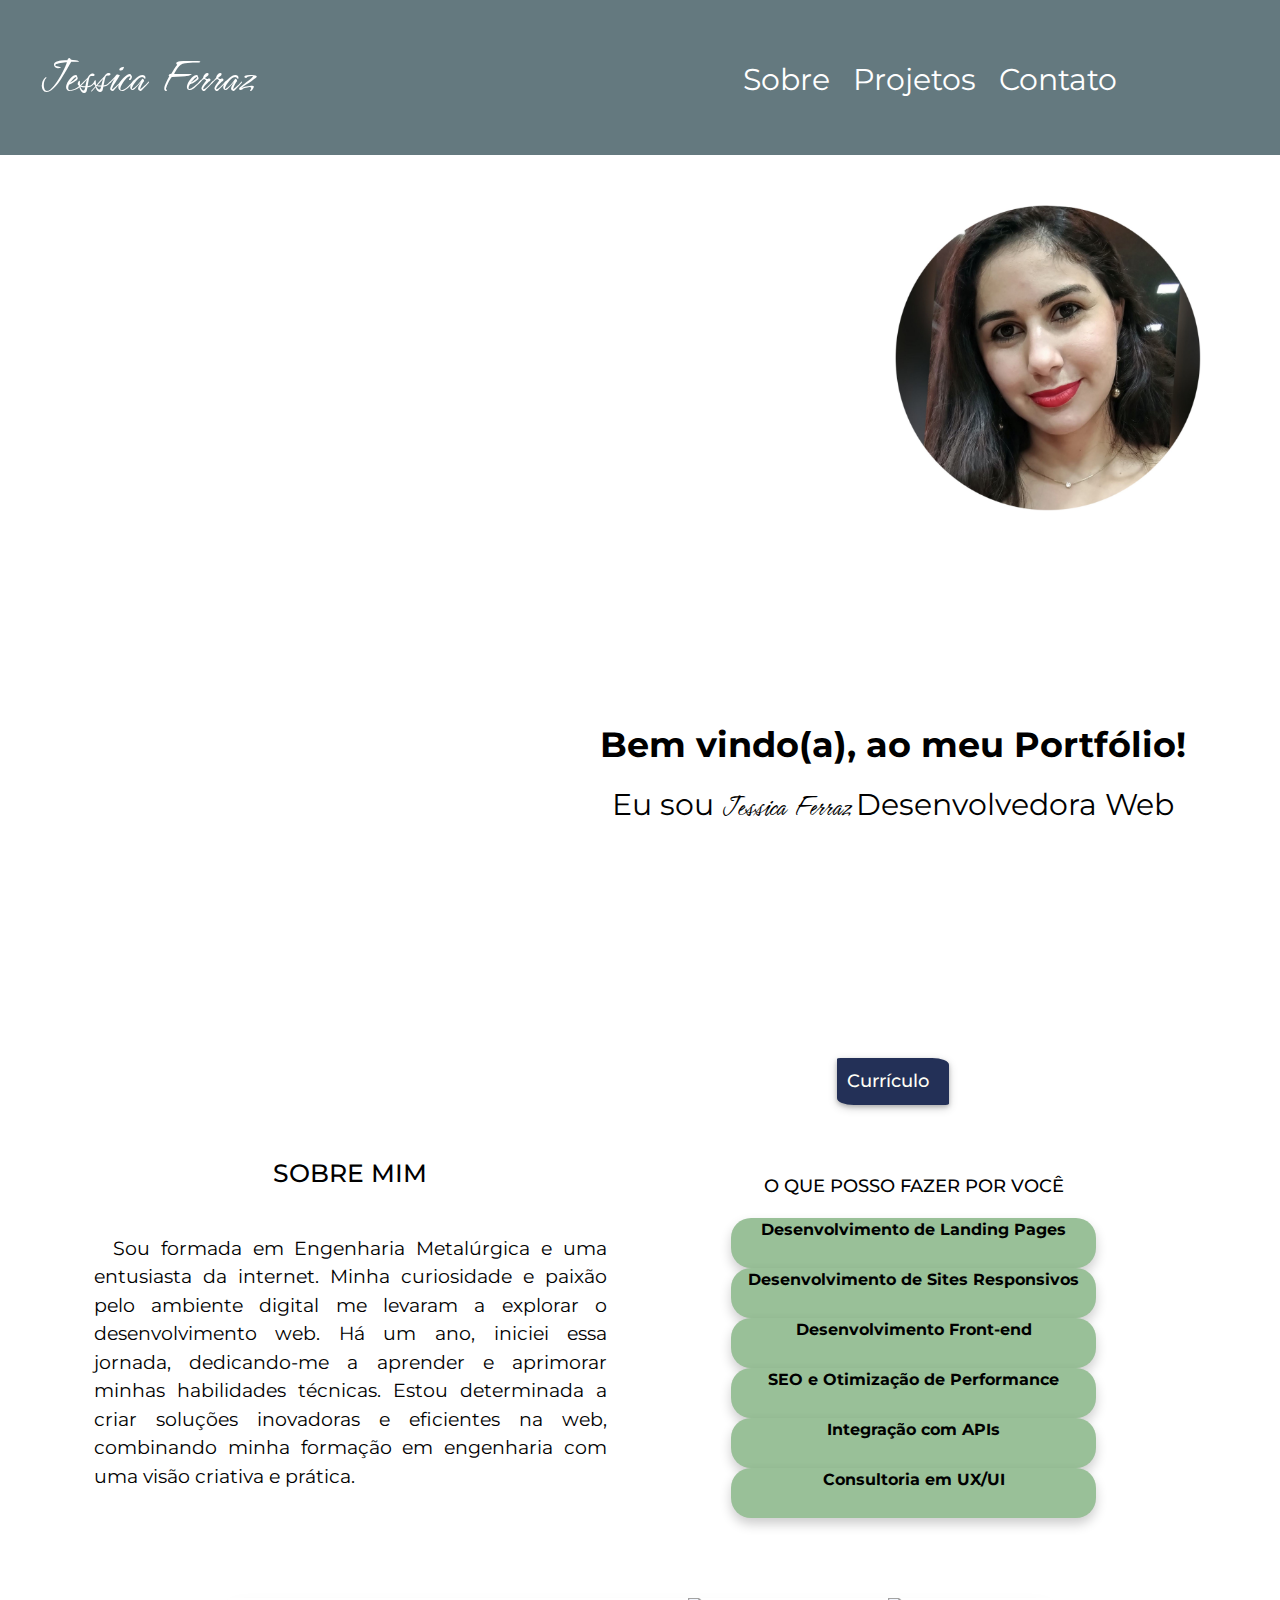
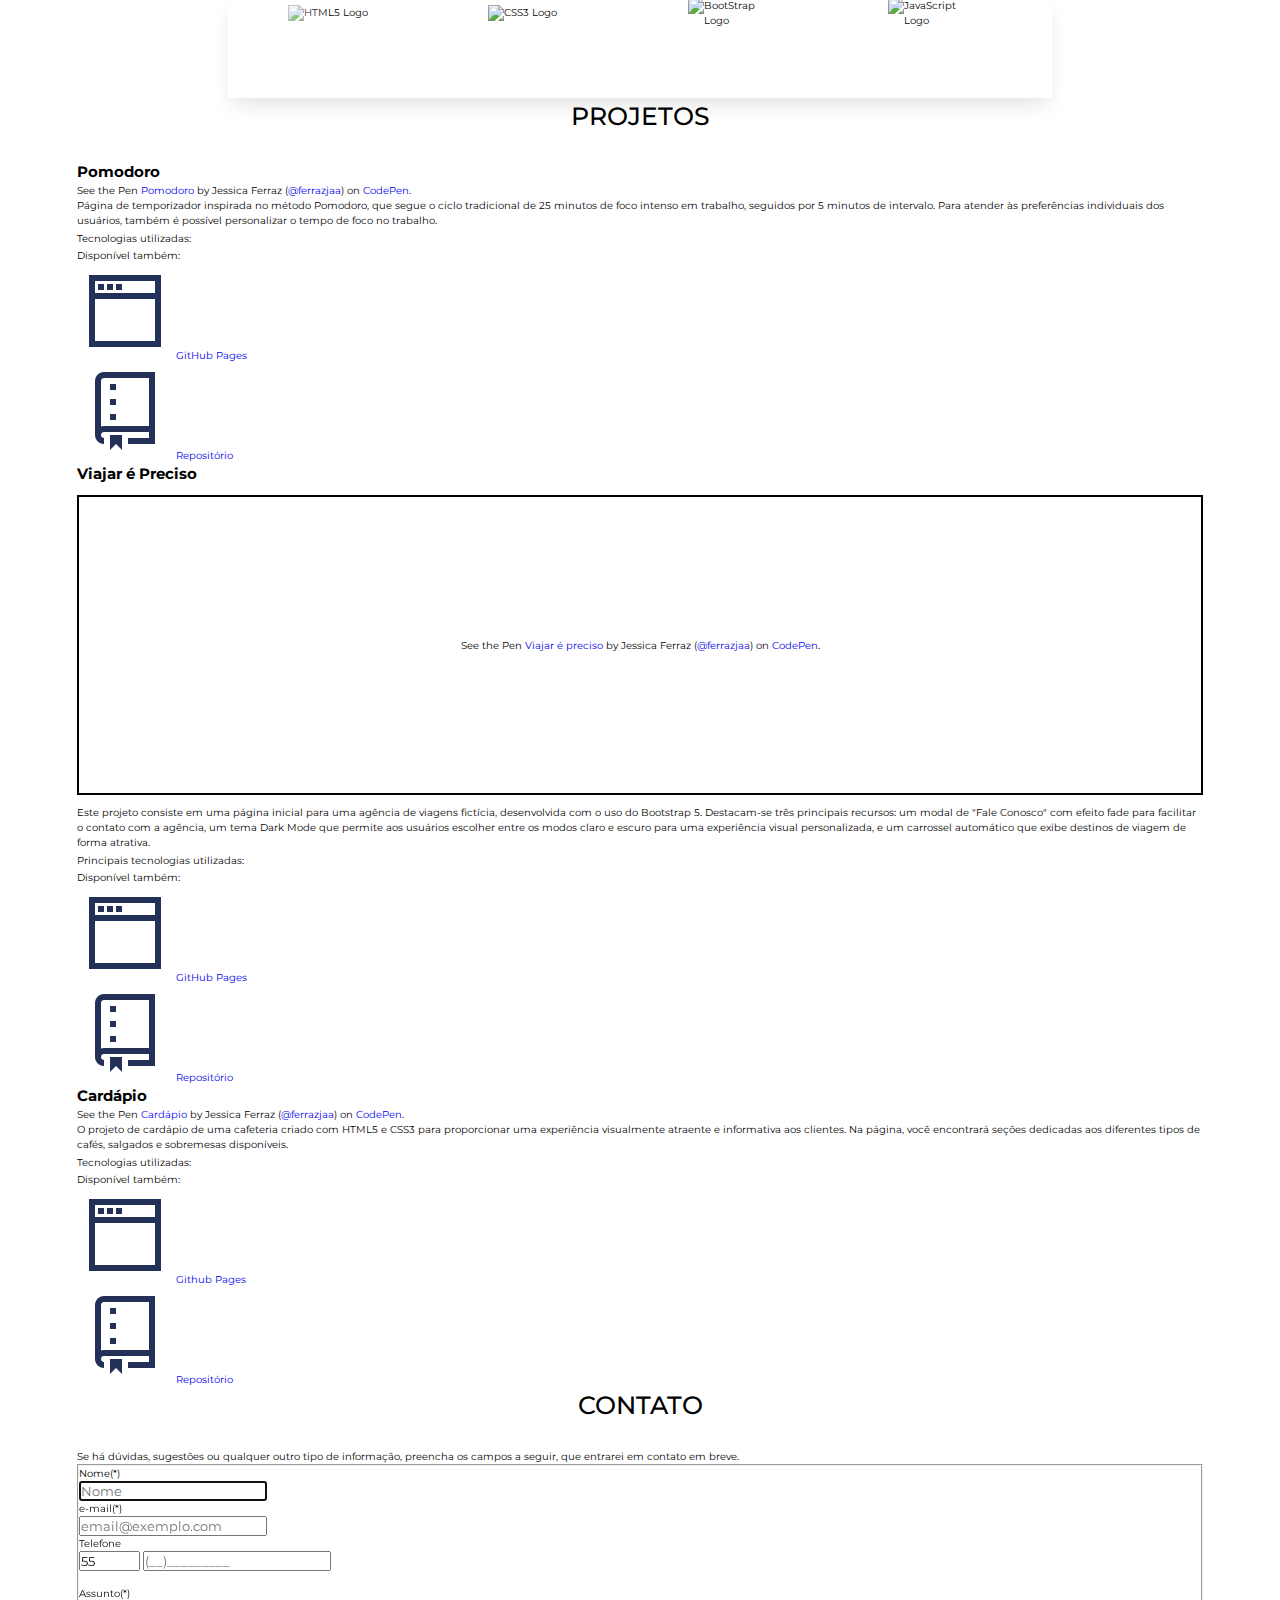
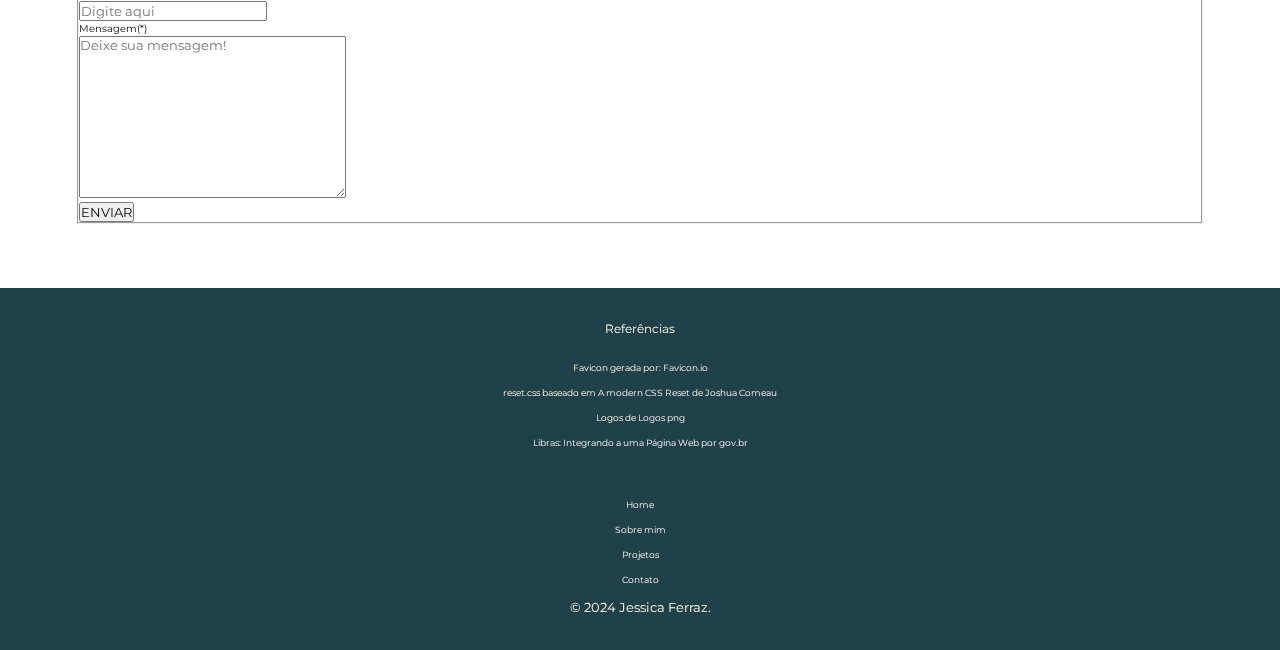
==== commit 7c1ed292: "update #48" ====
--- a/index.html
+++ b/index.html
@@ -32,11 +32,14 @@
 
     <!-- Link CSS -->
     <link rel="stylesheet" href="css/reset.css">
+    <link rel="stylesheet" href="css/base.css">
     <link rel="stylesheet" href="css/header.css">
     <link rel="stylesheet" href="css/animation.css">
     <link rel="stylesheet" href="css/home.css">
     <link rel="stylesheet" href="css/about.css">
     <link rel="stylesheet" href="css/slider.css">
+    <link rel="stylesheet" href="css/projects.css">
+    <!-- <link rel="stylesheet" href="css/contact.css"> -->
     <link rel="stylesheet" href="css/footer.css">
 
 
@@ -158,120 +161,365 @@
 
         <!-- Inicio da seção sobre -->
         <section id="about" class="about">
-            <h2 class="title">Sobre mim</h2>
-
-            <div class="about__description"> 
-                <p class="about__paragraph">
-                    Sou formada em Engenharia Metalúrgica e uma entusiasta da internet. Minha curiosidade e paixão pelo
-                    ambiente digital me levaram a explorar o desenvolvimento web. Há um ano, iniciei essa jornada,
-                    dedicando-me a aprender e aprimorar minhas habilidades técnicas. Estou determinada a criar soluções
-                    inovadoras e eficientes na web, combinando minha formação em engenharia com uma visão criativa e
-                    prática.
-                </p>
-                
-                <!-- redes sociais -->
-                 <address class="about__address">
-                    <a href="https://github.com/ferrazjaa" target="_blank" rel="noopener noreferrer">
-                        <i class="fa-brands fa-github"></i>
-                    </a>
-                    <!-- linkedin -->
-                    <a href="https://www.linkedin.com/in/ferrazjaa/" target="_blank" rel="noopener noreferrer">
-                        <i class="fa-brands fa-linkedin"></i>
-                    </a>
-                 </address>
-                
+            <div class="about__container">
+                <div class="about__information">
+                    <h2 class="title">Sobre mim</h2>
+    
+                    <div class="about__description">
+                        <p class="about__paragraph">
+                            Sou formada em Engenharia Metalúrgica e uma entusiasta da internet. Minha curiosidade e paixão
+                            pelo
+                            ambiente digital me levaram a explorar o desenvolvimento web. Há um ano, iniciei essa jornada,
+                            dedicando-me a aprender e aprimorar minhas habilidades técnicas. Estou determinada a criar
+                            soluções
+                            inovadoras e eficientes na web, combinando minha formação em engenharia com uma visão criativa e
+                            prática.
+                        </p>
+    
+                        <!-- redes sociais -->
+                        <address class="about__address">
+                            <a href="https://github.com/ferrazjaa" target="_blank" rel="noopener noreferrer">
+                                <i class="fa-brands fa-github"></i>
+                            </a>
+                            <!-- linkedin -->
+                            <a href="https://www.linkedin.com/in/ferrazjaa/" target="_blank" rel="noopener noreferrer">
+                                <i class="fa-brands fa-linkedin"></i>
+                            </a>
+                        </address>
+    
+                    </div> <!--end about description-->
+                </div>
+    
+    
+                <div class="services__container">
+                    <!--Services-->
+                    <h3 class="subtitle">O que posso fazer por você</h3>
+                    <div class="services">
+    
+                        <article class="service__card">
+                            <h4 class="service__title">Desenvolvimento de Landing Pages</h4>
+                            <p class="service__description">Criação de Landing Pages otimizadas para conversão, com
+                                design atraente e responsivo.</p>
+                        </article>
+    
+                        <article class="service__card">
+                            <h4 class="service__title">Desenvolvimento de Sites Responsivos</h4>
+                            <p class="service__description">Construção de sites que funcionam perfeitamente em todos os
+                                dispositivos, garantindo uma ótima experiência do usuário.</p>
+                        </article>
+    
+                        <article class="service__card">
+                            <h4 class="service__title">Desenvolvimento Front-end</h4>
+                            <p class="service__description">Implementação de interfaces de usuário dinâmicas e interativas
+                                usando HTML, CSS e JavaScript.</p>
+                        </article>
+    
+                        <article class="service__card">
+                            <h4 class="service__title">SEO e Otimização de Performance</h4>
+                            <p class="service__description">Melhoria da visibilidade do site nos mecanismos de busca e
+                                otimização para carregamento rápido.</p>
+                        </article>
+    
+                        <article class="service__card">
+                            <h4 class="service__title">Integração com APIs</h4>
+                            <p class="service__description">Conexão de sites com serviços externos via APIs para
+                                funcionalidades
+                                avançadas.</p>
+                        </article>
+    
+                        <article class="service__card">
+                            <h4 class="service__title">Consultoria em UX/UI</h4>
+                            <p class="service__description">Orientação e planejamento para criar experiências de usuário
+                                intuitivas e design visual atraente.</p>
+                        </article>
+    
+                    </div><!--End services-->
+                </div>
             </div>
-            
-
-            <!--Services-->
-            <h3 class="subtitle">O que posso fazer por você</h3>
-            <div class="services">
-                
-                <article class="service__card">
-                    <h4 class="service__title">Desenvolvimento de Landing Pages</h4>
-                    <p class="service__description">Criação de Landing Pages otimizadas para conversão, com
-                        design atraente e responsivo.</p>
-                </article>
-
-                <article class="service__card">
-                    <h4 class="service__title">Desenvolvimento de Sites Responsivos</h4>
-                    <p class="service__description">Construção de sites que funcionam perfeitamente em todos os
-                        dispositivos, garantindo uma ótima experiência do usuário.</p>
-                </article>
-
-                <article class="service__card">
-                    <h4 class="service__title">Desenvolvimento Front-end</h4>
-                    <p class="service__description">Implementação de interfaces de usuário dinâmicas e interativas
-                        usando HTML, CSS e JavaScript.</p>
-                </article>
-
-                <article class="service__card">
-                    <h4 class="service__title">SEO e Otimização de Performance</h4>
-                    <p class="service__description">Melhoria da visibilidade do site nos mecanismos de busca e
-                        otimização para carregamento rápido.</p>
-                </article>
-
-                <article class="service__card">
-                    <h4 class="service__title">Integração com APIs</h4>
-                    <p class="service__description">Conexão de sites com serviços externos via APIs para funcionalidades
-                        avançadas.</p>
-                </article>
-
-                <article class="service__card">
-                    <h4 class="service__title">Consultoria em UX/UI</h4>
-                    <p class="service__description">Orientação e planejamento para criar experiências de usuário
-                        intuitivas e design visual atraente.</p>
-                </article>
-
-            </div><!--End services-->
+
+
 
             <!-- Carousel -->
             <div class="slider">
                 <div class="slide-track">
                     <div class="slide"> <!--1st image-->
-                        <img src="img/skills/logo-html-5-256.png" alt="HTML5 Logo"/>
+                        <img src="img/skills/logo-html-5-256.png" alt="HTML5 Logo" />
                     </div> <!--End first image-->
 
                     <!--2nd Image  -->
                     <div class="slide">
-                        <img src="img/skills/logo-css-3-256.png" alt="CSS3 Logo"/>
+                        <img src="img/skills/logo-css-3-256.png" alt="CSS3 Logo" />
                     </div><!--End second image-->
 
                     <!-- 3rd image -->
                     <div class="slide">
-                        <img src="img/skills/bootstrap-256.png" alt="BootStrap Logo"/>
+                        <img src="img/skills/bootstrap-256.png" alt="BootStrap Logo" />
                     </div> <!--End 3rd image-->
-                   
+
                     <!-- 4th image -->
                     <div class="slide">
-                        <img src="img/skills/logo-javascript-256.png" alt="JavaScript Logo"/>
+                        <img src="img/skills/logo-javascript-256.png" alt="JavaScript Logo" />
                     </div> <!--End 4th image-->
 
                     <!-- 5th image -->
                     <div class="slide">
-                        <img src="img/skills/php.svg" alt="PHP Logo"/>
+                        <img src="img/skills/php.svg" alt="PHP Logo" />
                     </div> <!--End 5th image-->
 
                     <!-- 6th image -->
                     <div class="slide">
-                        <img src="img/skills/wordpress.svg" alt="WordPress Logo"/>
+                        <img src="img/skills/wordpress.svg" alt="WordPress Logo" />
                     </div> <!--End 6th image-->
 
-                   
+
                 </div> <!--End slide-track-->
             </div> <!--End slider-->
 
         </section><!--Fim da seção sobre-->
 
         <!--Section projects-->
-        <section id="projects">
+        <section id="projects" class="projects">
             <h2 class="title">Projetos</h2>
-            
+
+            <!-- POMODORO -------------------------------------------------------------------------------------------------->
+            <article class="project">
+                <h2>Pomodoro</h2>
+                <!-- codepen -->
+                <div class="code-pen">
+                    <p class="codepen" data-height="300" data-default-tab="result" data-slug-hash="VwqdxNg"
+                        data-user="ferrazjaa">
+                        <span>See the Pen <a href="https://codepen.io/ferrazjaa/pen/VwqdxNg">
+                                Pomodoro</a> by Jessica Ferraz (<a href="https://codepen.io/ferrazjaa">@ferrazjaa</a>)
+                            on <a href="https://codepen.io">CodePen</a>.</span>
+                    </p>
+                    <script async src="https://cpwebassets.codepen.io/assets/embed/ei.js"></script>
+                </div>
+                <!-- fim da estrutura do codepen -->
+
+                <!-- texto de explicação -->
+                <div class="project__paragraph">
+                    <p>Página de temporizador inspirada no método Pomodoro, que segue o ciclo tradicional de 25 minutos
+                        de foco intenso em trabalho, seguidos por 5 minutos de intervalo. Para atender às preferências
+                        individuais dos usuários, também é possível personalizar o tempo de foco no trabalho.
+                        <br>Tecnologias utilizadas:<i class="fa-brands fa-html5 icones" title="HMTL5"
+                            style="color:#DF4C26;"></i><i class="fa-brands fa-css3-alt icones" title="CSS3"
+                            style="color: #254BDD;font-size: 1.3rem;"></i><i class="fa-brands fa-square-js icones"
+                            title="JavaScript" style="color:#EFD81D; font-size:1.3rem;"></i>
+
+                    </p>
+                    <p>Disponível também:</p>
+                    <!-- links para o github -->
+                    <div class="link-github">
+
+                        <!-- pages -->
+                        <a href="https://ferrazjaa.github.io/pomodoro/" target="_blank" rel="noopener noreferrer">
+                            <div class="tooltip">
+                                <img src="img/icons8-browse-page-96.png" alt="GitHub Pages" title="GitHub Pages">
+                                <span class="tooltiptext">GitHub Pages</span>
+                            </div>
+                        </a>
+
+                        <!-- repositório -->
+                        <a href="https://github.com/ferrazjaa/pomodoro" target="_blank" rel="noopener noreferrer">
+                            <!-- tooltip -->
+                            <div class="tooltip">
+                                <img src="img/icons8-repository-96.png" alt="Repositório" title="Repositório">
+                                <span class="tooltiptext">Repositório</span>
+                            </div>
+                            <!-- fim tooltip -->
+                        </a>
+                    </div>
+                    <!-- fim links github -->
+
+                </div>
+                <!-- fim parafrafo explicação -->
+            </article>
+            <!-- Fim do projeto pomodoro -->
+
+            <!-- Página Inicial Agencia de viagens -->
+            <article class="project">
+                <h2>Viajar é Preciso</h2>
+                <!-- codepen -->
+                <div class="code-pen">
+                    <p class="codepen" data-height="300" data-theme-id="dark" data-default-tab="result"
+                        data-slug-hash="abPQywb" data-user="ferrazjaa"
+                        style="height: 300px; box-sizing: border-box; display: flex; align-items: center; justify-content: center; border: 2px solid; margin: 1em 0; padding: 1em;">
+                        <span>See the Pen <a href="https://codepen.io/ferrazjaa/pen/abPQywb">
+                                Viajar é preciso</a> by Jessica Ferraz (<a
+                                href="https://codepen.io/ferrazjaa">@ferrazjaa</a>)
+                            on <a href="https://codepen.io">CodePen</a>.</span>
+                    </p>
+                    <script async src="https://cpwebassets.codepen.io/assets/embed/ei.js"></script>
+                </div>
+
+                <!-- texto de explicação -->
+                <div class="project__paragraph">
+                    <p>Este projeto consiste em uma página inicial para uma agência de viagens fictícia, desenvolvida
+                        com o uso do Bootstrap 5. Destacam-se três principais recursos: um modal de "Fale Conosco" com
+                        efeito fade para facilitar o contato com a agência, um tema Dark Mode que permite aos usuários
+                        escolher entre os modos claro e escuro para uma experiência visual personalizada, e um carrossel
+                        automático que exibe destinos de viagem de forma atrativa.
+                        <br>Principais tecnologias utilizadas:<i class="fa-brands fa-square-js icones"
+                            title="JavaScript" style="color:#EFD81D; font-size:1.3rem;"></i><i
+                            class="fa-brands fa-bootstrap icones" title="Bootstrap"
+                            style="color:#7511F6; font-size:1.3rem;"></i>
+                    </p>
+                    <p>Disponível também:</p>
+                    <div class="link-github">
+
+                        <!-- pages -->
+                        <a href="https://ferrazjaa.github.io/viajar-Preciso/" target="_blank" rel="noopener noreferrer">
+                            <div class="tooltip">
+                                <img src="img/icons8-browse-page-96.png" alt="GitHub Pages" title="GitHub Pages">
+                                <span class="tooltiptext">GitHub Pages</span>
+                            </div>
+                        </a>
+
+                        <!-- repositório -->
+                        <a href="https://github.com/ferrazjaa/viajar-Preciso" target="_blank" rel="noopener noreferrer">
+                            <div class="tooltip">
+                                <img src="img/icons8-repository-96.png" alt="Repositório" title="Repositório">
+                                <span class="tooltiptext">Repositório</span>
+                            </div>
+                        </a>
+                    </div>
+
+                </div>
+
+            </article>
+            <!-- fim da viajar é preciso -->
+
+            <!-- CARDÁPIO ---------------------------------------------------------------------------------------------- -->
+            <article class="projeto">
+                <h2>Cardápio</h2>
+                <!-- bloco com codepen -->
+                <div class="code-pen">
+                    <p class="codepen" data-height="300" data-default-tab="result" data-slug-hash="GRPGdxL"
+                        data-user="ferrazjaa">
+                        <span>See the Pen <a href="https://codepen.io/ferrazjaa/pen/GRPGdxL">
+                                Cardápio</a> by Jessica Ferraz (<a href="https://codepen.io/ferrazjaa">@ferrazjaa</a>)
+                            on <a href="https://codepen.io">CodePen</a>.</span>
+                    </p>
+                    <script async src="https://cpwebassets.codepen.io/assets/embed/ei.js"></script>
+
+                </div>
+
+                <!-- paragrafo de explicação -->
+                <div class="paragrafo-explicacao">
+                    <p>O projeto de cardápio de uma cafeteria criado com HTML5 e CSS3 para proporcionar uma experiência
+                        visualmente atraente e informativa aos clientes. Na página, você encontrará seções dedicadas aos
+                        diferentes tipos de cafés, salgados e sobremesas disponíveis.
+                        <br>Tecnologias utilizadas: <i class="fa-brands fa-html5 icones" title="HMTL5"
+                            style="color:#DF4C26;"></i><i class="fa-brands fa-css3-alt icones" title="CSS3"
+                            style="color: #254BDD;font-size: 1.3rem;"></i>
+                    </p>
+                    <p>Disponível também:</p>
+                    <div class="link-github">
+                        <!-- pages -->
+                        <a href="https://ferrazjaa.github.io/cardapio-cafeteria/" target="_blank"
+                            rel="noopener noreferrer">
+                            <div class="tooltip">
+                                <img src="img/icons8-browse-page-96.png" alt="GitHub Pages" title="GitHub Pages">
+                                <span class="tooltiptext">Github Pages</span>
+                            </div>
+                        </a>
+
+                        <!-- repositório -->
+                        <a href="https://github.com/ferrazjaa/cardapio-cafeteria" target="_blank"
+                            rel="noopener noreferrer">
+                            <div class="tooltip">
+                                <img src="img/icons8-repository-96.png" alt="Repositório" title="Repositório">
+
+                                <span class="tooltiptext">Repositório</span>
+                            </div>
+                        </a>
+                    </div>
+
+
+
+                </div>
+
+            </article>
+            <!-- FIM DE CARDÁPIO -->
+
+
+
         </section><!--End section projects-->
 
         <!--Section Contact-->
         <section id="contact">
             <h2 class="title">Contato</h2>
+
+
+            <address>
+
+            </address>
+
+            <p>Se há dúvidas, sugestões ou qualquer outro tipo de informação, preencha os campos a seguir, que entrarei
+                em
+                contato em breve.</p>
+
+
+            <!-- Usei o site https://formsubmit.co/ -->
+
+            <form action="https://formsubmit.co/ferrazjaa@gmail.com" method="POST" autocomplete="off">
+
+                <fieldset>
+
+                    <!-- CAMPO NOME -->
+
+                    <label for="nome">Nome(*)</label><br>
+                    <input type="text" name="nome" id="nome" required autofocus placeholder="Nome">
+                    <br>
+
+
+                    <!-- CAMPO EMAIL -->
+
+                    <label for="address-email">e-mail(*)</label> <br>
+                    <input type="email" name="address-email" id="address-email" placeholder="email@exemplo.com" required
+                        autofocus>
+
+                    <br>
+
+
+                    <!-- Campo TELEFONE -->
+                    <label for="telefone">Telefone</label>
+                    <br>
+                    <div class="campo-telefone">
+                        <input type="number" name="number" id="prefixo-internacional" min="1" max="998" value="55">
+                        <input type="tel" name="telefone" id="telefone" placeholder="(__)_________">
+                    </div>
+
+                    <br>
+
+                    <!-- CAMPO ASSUNTO -->
+
+                    <label for="assunto">Assunto(*)</label>
+                    <br>
+                    <input type="text" name="assunto" id="assunto" placeholder="Digite aqui" required autofocus>
+                    <br>
+
+
+                    <!-- CAMPO MENSAGEM-->
+                    <label for="mensagem">Mensagem(*)</label>
+                    <br>
+                    <textarea name="mesagem" id="mensagem" cols="30" rows="10" placeholder="Deixe sua mensagem!"
+                        spellcheck="true"></textarea> <br>
+
+                    <!-- submit -->
+                    <button type="submit"> ENVIAR <i class="fa-regular fa-paper-plane"></i>
+                    </button>
+
+
+                    <!-- CAMPO DE AGRADECIMENTO  -->
+                    <input type="hidden" name="_next" value="https://ferrazjaa.github.io/thanks.html">
+
+
+
+                </fieldset>
+
+
+            </form>
         </section> <!--End section contact-->
 
 
@@ -284,7 +532,7 @@
 
 
 
-
+    <!--  RODAPE -------------------------------------------------------------------------------- -->
     <footer>
         <h2>Referências</h2>
         <ul>
--- a/css/about.css
+++ b/css/about.css
@@ -1,13 +1,5 @@
-/* 
-OQUE PODE IR PARA BASE
-ver title que é h2
-subtittle que é h3
-margin-top da seção about
-
-POSSO TENTAR COLOCAR UM FLEX DE 33.33% E UM PADDING QUE TENHA OS CARDS
-*/
-
-.title, .subtitle {
+.title,
+.subtitle {
   font-weight: 500;
   text-transform: uppercase;
   text-align: center;
@@ -21,44 +13,61 @@
   text-align: center;
 }
 .about__address a {
-  margin-left: auto; 
+  margin-left: auto;
 }
 
-
-/* CARDS SERVICES *********************************** */
-.services{
-  display: flex;
-  flex-wrap: wrap;
-  gap: 2rem;
-}
-.service__card{
-  background-color: rgb(153, 192, 152);
-  border-radius: 20px;
-  box-shadow: 0 6px 12px 0 rgba(0, 0, 0, 0.2);
+/* ************************************************************* */
+/* CSS para todos os tamanhos de tela */
+.services {
+  width: 90%; /* Ajusta a largura do container */
+  margin: 0 auto; /* Centraliza o container */
   display: flex;
   flex-direction: column;
-  /* justify-content: space-between; */
-  margin: 0 auto;
-  overflow: hidden;
-  position: relative;
 }
 
-.service__title{
+.service__card {
+  background-color: rgb(153, 192, 152);
+  border-radius: 2rem;
+  box-shadow: 0 6px 12px 0 rgba(0, 0, 0, 0.2);
+  display: grid;
+  grid-template-areas:
+    "title"
+    "description";
+  grid-template-rows: 0.5fr 1fr;
+  height: 50px;
+  overflow: hidden;
+  place-items: center;
+  position: relative;
+  transition: height 0.4s ease-out;
+  z-index: 1;
+}
+
+.service__title {
+  grid-area: title;
   text-align: center;
 }
 
+.service__description {
+  grid-area: description;
+  opacity: 0; /* Esconde a descrição inicialmente */
+  transition: opacity 0.4s ease-out;
+  
+}
 
+.service__card:hover {
+  height: 200px; /* Expande o cartão ao passar o mouse */
+  z-index: 10; /* Garante que o cartão fique acima dos outros */
+}
 
-/* MEDIAS QUERIES ****************** */
-@media screen and (min-width:0){
-  .about {
-    margin-top: 3rem;
-  }
+.service__card:hover .service__description {
+  opacity: 1; /* Mostra a descrição ao passar o mouse */
+}
 
-  /* usado no h2 do about */
+/* MEDIAS QUERIES ************************************************************************** */
+@media screen and (min-width: 0) {
   .title {
     font-size: 2rem;
-    margin-bottom: 2rem;
+    margin-bottom: 0.1rem;
   }
 
   .about__paragraph {
@@ -68,7 +77,7 @@
   }
 
   .about__address a {
-    font-size: 2.5rem;
+    font-size: 3.5rem;
     margin-right: 2rem;
   }
 
@@ -76,33 +85,35 @@
     font-size: 1.6rem;
     margin: 1.6rem auto;
   }
-
-  .service__card{
-    height: 24rem;
-    padding: 1.6rem;
-    width: 19rem;
-  }
-
+  /* services card *********************************** */
   .service__title{
     font-size: 1.4rem;
-    margin-bottom: .7rem;
-    margin-top: 0.7rem;
   }
 
   .service__description{
     font-size: 1.4rem;
     text-align: justify;
     text-indent: 1.4rem;
+    padding: 0 10px; /* Espaçamento interno */
+  }
+}
+
+
+@media screen and (min-width: 768px) {
+  .about__container{
+    display: flex;
   }
 
+  .about__information{
+    width: 75%;
+  }
+  .service__card{
+    margin: 0 auto;
+    width: 70%;
+  } 
+}
 
-}
-@media screen and (min-width:768px){
-  .about {
-    margin-top: 5rem;
-  }
-}
-@media screen and (min-width:1024px){
+@media screen and (min-width: 1024px) {
   .about {
     margin-top: 5rem;
   }
@@ -128,24 +139,12 @@
     margin: 1.8rem auto;
   }
 
-  .service__card{
-    /* flex: 1 0 33.33%; */
-    height: 28.4rem;
-  /* justify-content: space-between; */
-    margin: 0 auto;
-    padding: 1.6rem;
-    width: 20rem;
+  /* SERVICES *************************************** */
+  .service__title {
+    font-size: 1.6rem; /* Mais ajustes para telas ainda maiores */
   }
 
-  .service__title{
-    font-size: 1.6rem;
-    margin-bottom: .8rem;
-    margin-top: 0.8rem;
+  .service__description {
+    font-size: 1.4rem; /* Ajuste final para a descrição */
   }
-
-  .service__description{
-    font-size: 1.5rem;
-    text-indent: 1.5rem;
-  }
-  
-}+}
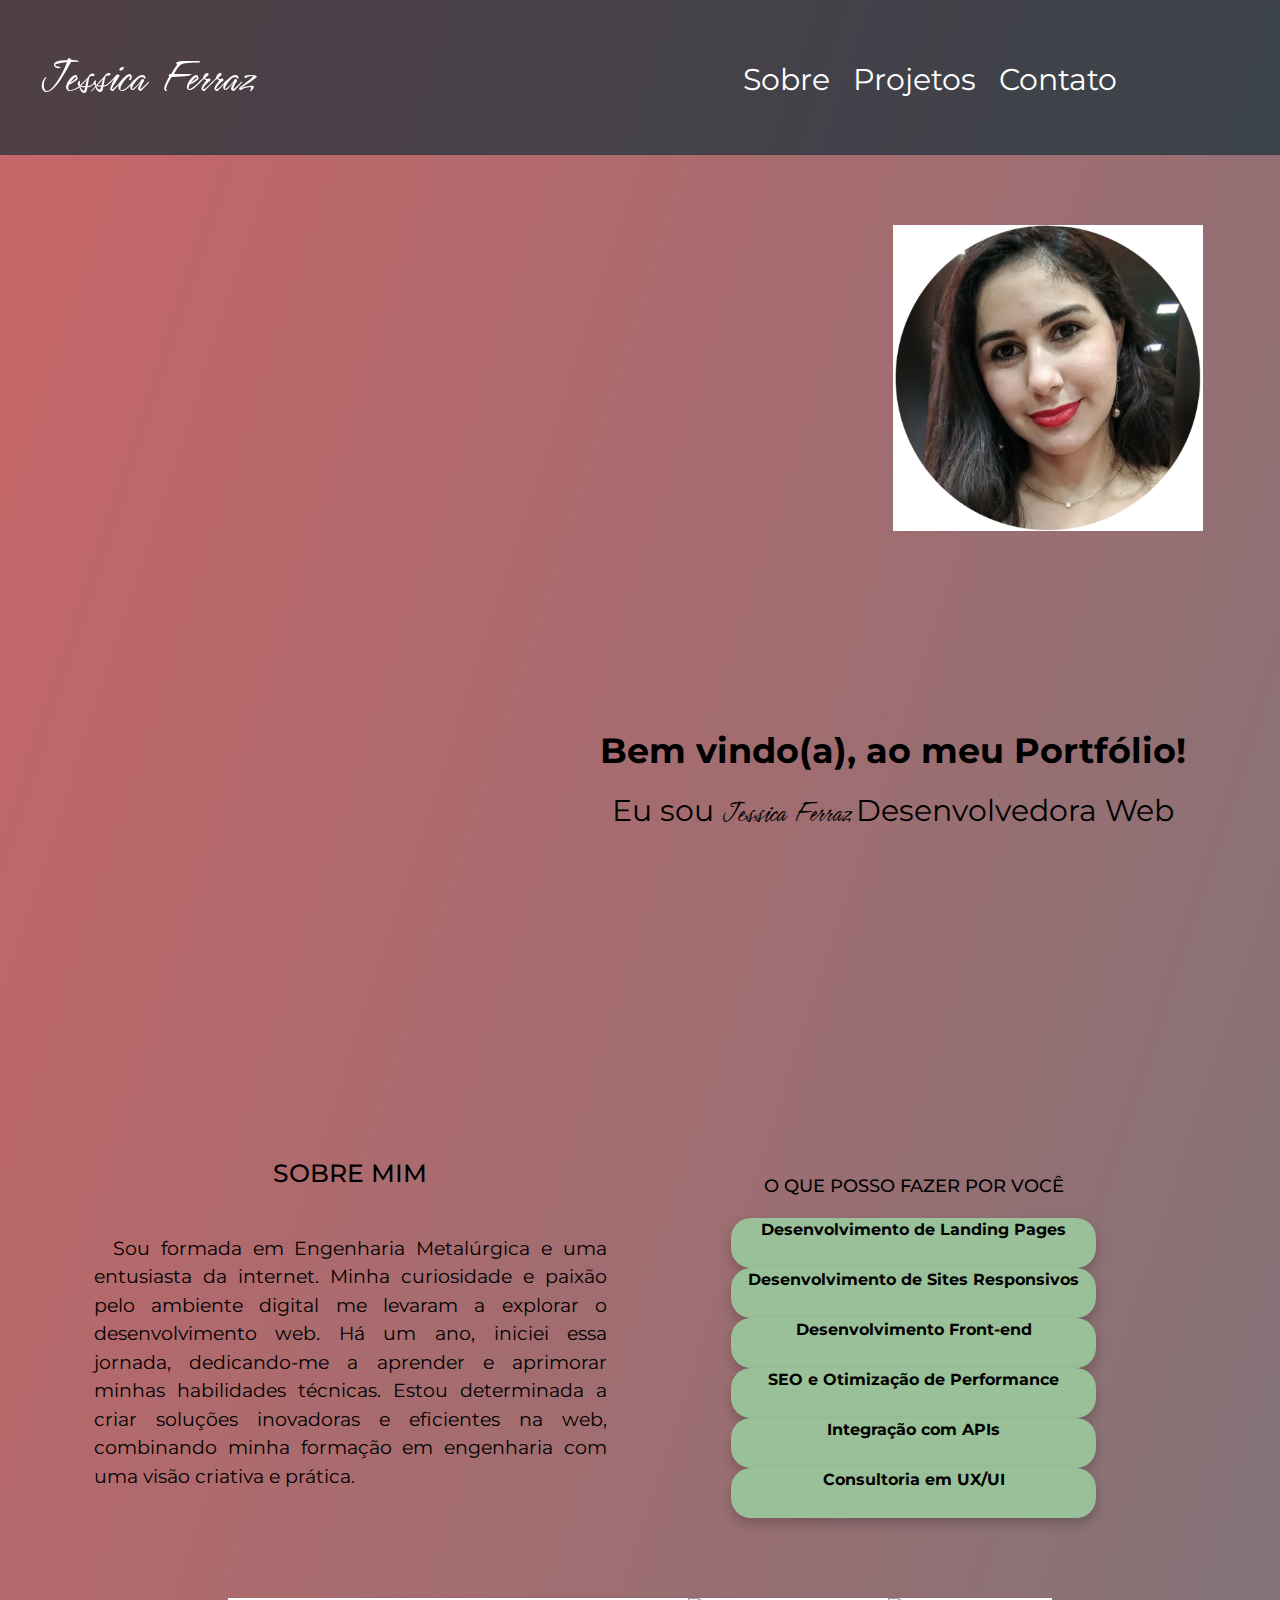
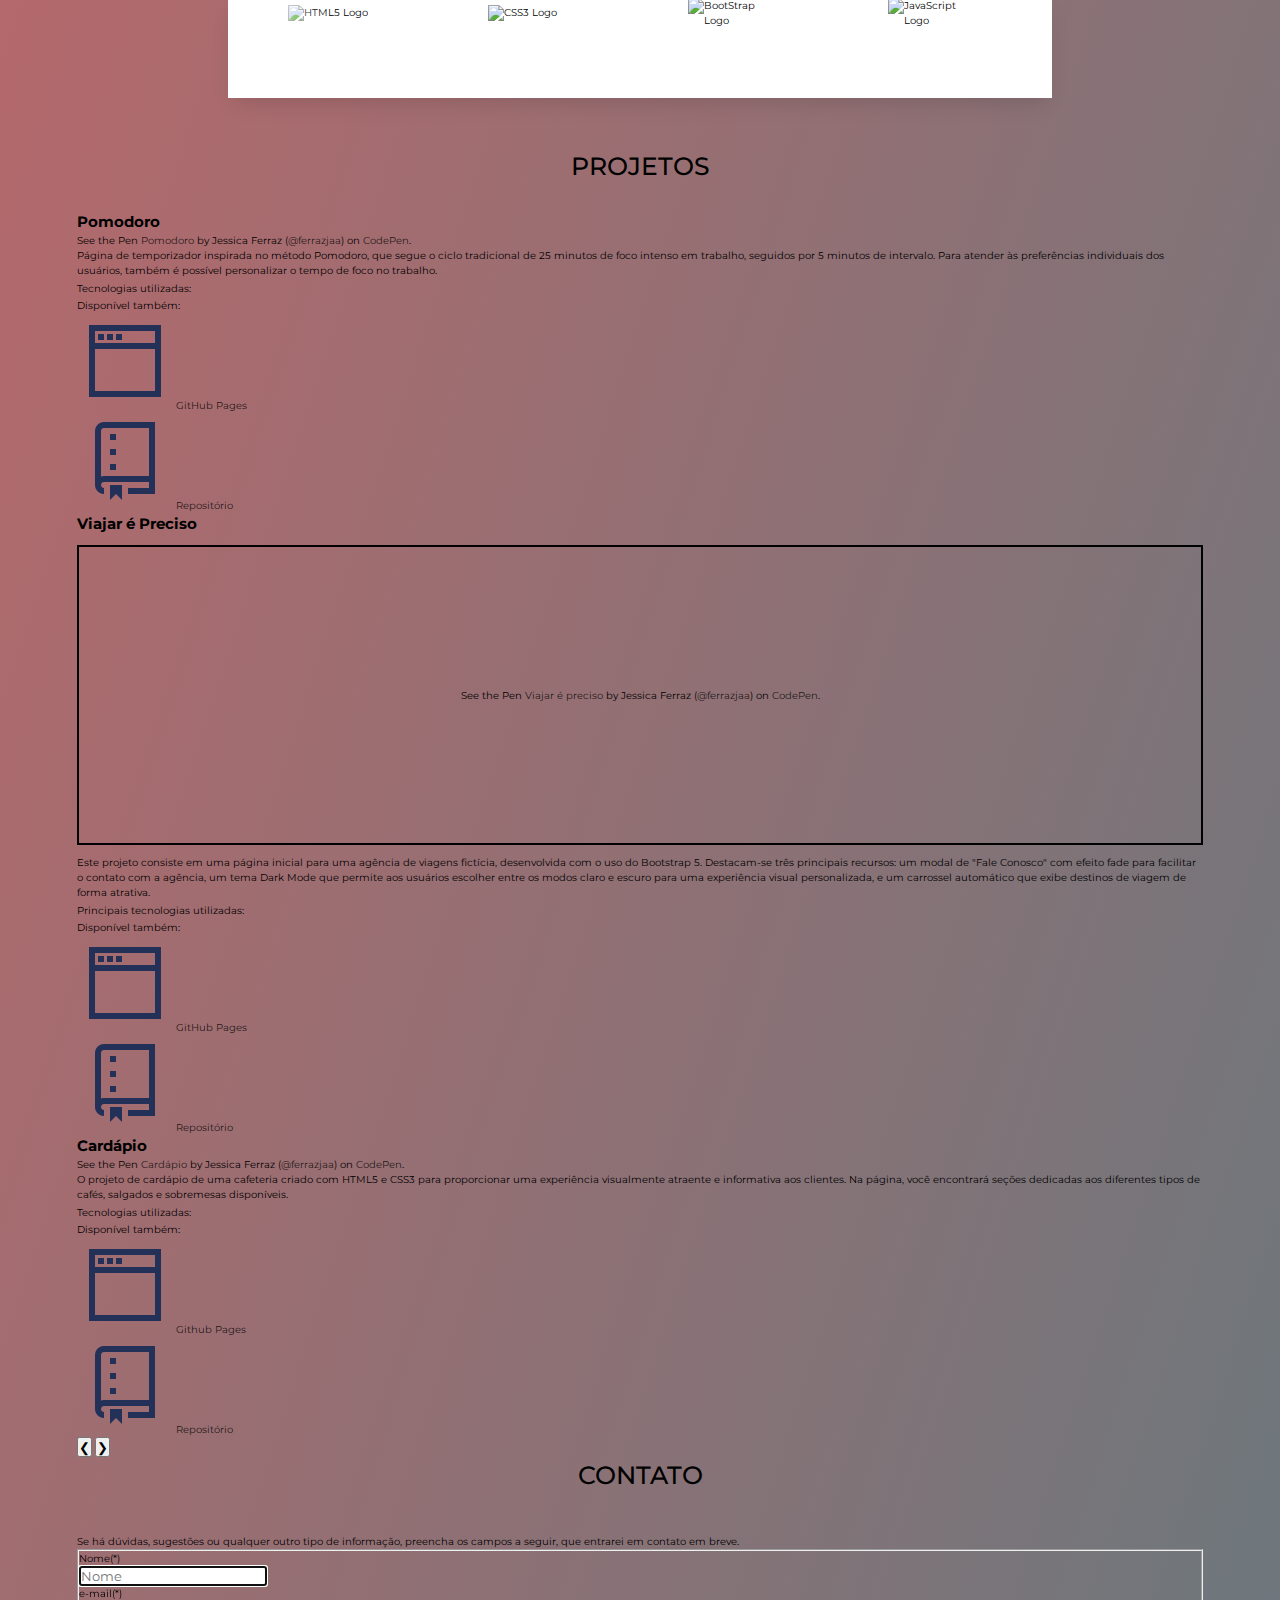
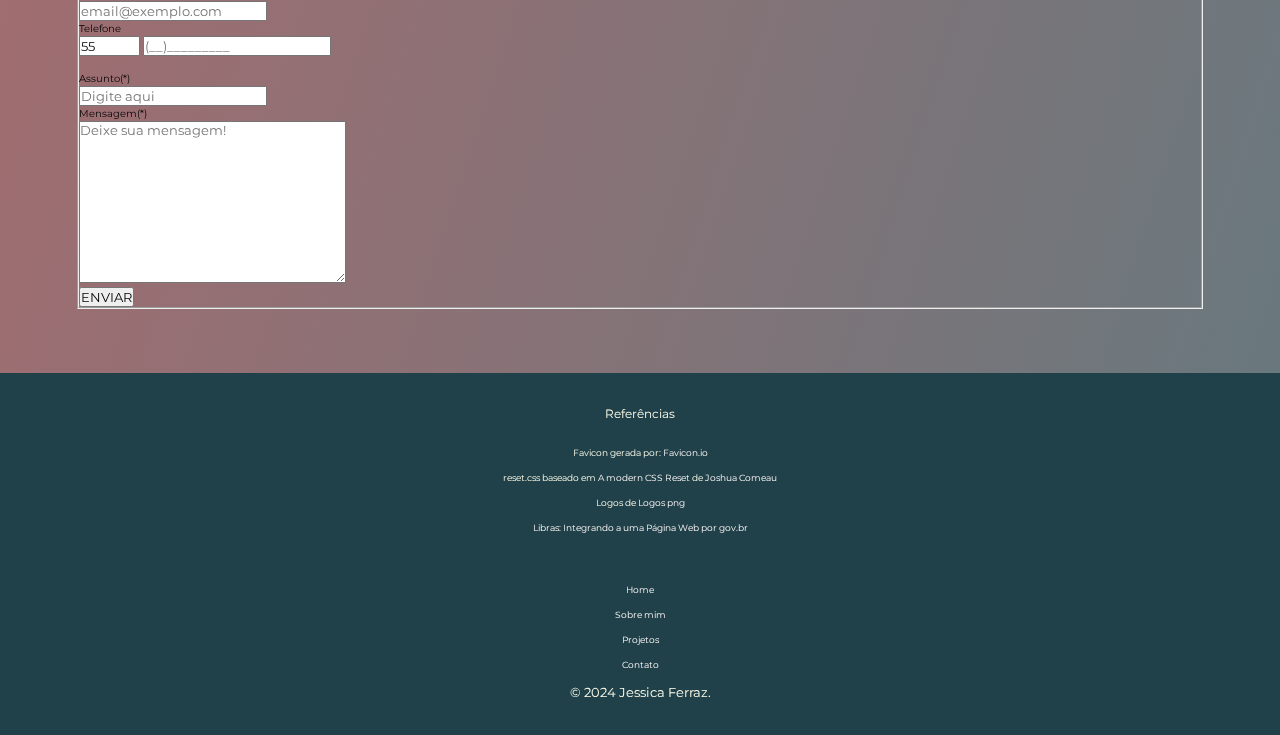
==== commit 0692292e: "update #51" ====
--- a/index.html
+++ b/index.html
@@ -39,7 +39,7 @@
     <link rel="stylesheet" href="css/about.css">
     <link rel="stylesheet" href="css/slider.css">
     <link rel="stylesheet" href="css/projects.css">
-    <!-- <link rel="stylesheet" href="css/contact.css"> -->
+    <link rel="stylesheet" href="css/contact.css">
     <link rel="stylesheet" href="css/footer.css">
 
 
@@ -106,56 +106,53 @@
         <!--Inicio da seção home-->
         <section class="home" id="home">
 
-            <div class="greetings">
-                <ul class="greetings__lista">
+            <div class="greetings"> <!-- end italian item-->
+                <ul class="greetings__lista"> <!-- greeting list-->
 
                     <!-- portugues -->
                     <li id="pt" class="greetings__item">
-                        <a href="#">&lt; <span class="highlight highlight--rosa">Olá, Mundo</span>/&gt;</a>
-                    </li>
+                        <a href="index.html">&lt; <span class="highlight highlight--yellow">Olá, Mundo </span>/&gt;</a>
+                    </li> <!-- end portuguese item-->
 
                     <!-- ingles -->
                     <li id="english" class="greetings__item">
-                        <a href="en/index.html"><span class="highlight highlight--verde">.div </span>{ <span
-                                class="highlight highlight--azul">Hello</span><span
-                                class="highlight highlight--rosa">:</span><span class="highlight highlight--roxo">
+                        <a href="en/index.html"><span class="highlight highlight--blue">.div </span>{ <span
+                                class="highlight highlight--white">Hello</span>:</span><span class="highlight highlight--red">
                                 World</span> }
                         </a>
-                    </li>
+                    </li> <!-- end english item-->
 
 
                     <!-- italiano -->
                     <li id="italiano" class="greetings__item">
-                        <a href="it/index.html"><span class="highlight highlight--roxo">console</span>.<span
-                                class="highlight highlight--verde">log</span>(<span
-                                class="highlight highlight--amarelo">'Ciao, Mondo'</span>)
+                        <a href="it/index.html">
+                            <span class="highlight highlight--green">console</span>.<span
+                                class="highlight highlight--white">log</span>( <span
+                                class="highlight highlight--red">'Ciao, Mondo'</span> )
                         </a>
 
 
-                    </li>
-
-                </ul>
+                    </li>  <!-- end italian item-->
+
+                </ul> <!-- end greeting list-->
 
             </div> <!--Fim greetings-->
 
-            <div class="home__details">
+            <div class="home__details"> <!-- home details-->
                 <h2 class="home__titulo">Bem vindo(a), ao meu Portfólio!</h2>
                 <p class="home__description">Eu sou <span class="nome">Jessica Ferraz </span>Desenvolvedora Web </p>
-            </div>
-
-
+            </div> <!-- end home details-->
+
+            <!-- photo with link github -->          
             <a href="https://github.com/ferrazjaa" target="_blank" rel="noopener noreferrer" class="home__photo">
                 <img src="img/jessicaferraz.png" alt="Foto de Jessica Ferraz" class="home__photo--photo">
-            </a>
-
+            </a><!-- end photo-->
 
             <!-- Currículo -->
             <a href="Currículo - Jessica Ferraz.pdf" download="cv-Jessica Ferraz"
-                class="home__curriculum">Currículo&nbsp;&nbsp;<i class="fa-solid fa-file-arrow-down"></i></a>
-            <!-- Fim da div currículo -->
-
-
-
+                class="home__curriculum">Currículo&nbsp;&nbsp;<i class="fa-solid fa-file-arrow-down"></i>
+            </a> <!-- end curriculum-->
+            
 
         </section><!--Fim da seção home-->
 
@@ -164,75 +161,79 @@
             <div class="about__container">
                 <div class="about__information">
                     <h2 class="title">Sobre mim</h2>
-    
+
                     <div class="about__description">
                         <p class="about__paragraph">
-                            Sou formada em Engenharia Metalúrgica e uma entusiasta da internet. Minha curiosidade e paixão
+                            Sou formada em Engenharia Metalúrgica e uma entusiasta da internet. Minha curiosidade e
+                            paixão
                             pelo
-                            ambiente digital me levaram a explorar o desenvolvimento web. Há um ano, iniciei essa jornada,
+                            ambiente digital me levaram a explorar o desenvolvimento web. Há um ano, iniciei essa
+                            jornada,
                             dedicando-me a aprender e aprimorar minhas habilidades técnicas. Estou determinada a criar
                             soluções
-                            inovadoras e eficientes na web, combinando minha formação em engenharia com uma visão criativa e
+                            inovadoras e eficientes na web, combinando minha formação em engenharia com uma visão
+                            criativa e
                             prática.
                         </p>
-    
+
                         <!-- redes sociais -->
                         <address class="about__address">
                             <a href="https://github.com/ferrazjaa" target="_blank" rel="noopener noreferrer">
                                 <i class="fa-brands fa-github"></i>
                             </a>
                             <!-- linkedin -->
-                            <a href="https://www.linkedin.com/in/ferrazjaa/" target="_blank" rel="noopener noreferrer">
+                            <!-- <a href="https://www.linkedin.com/in/ferrazjaa/" target="_blank" rel="noopener noreferrer">
                                 <i class="fa-brands fa-linkedin"></i>
-                            </a>
+                            </a> -->
                         </address>
-    
+
                     </div> <!--end about description-->
                 </div>
-    
-    
+
+
                 <div class="services__container">
                     <!--Services-->
                     <h3 class="subtitle">O que posso fazer por você</h3>
                     <div class="services">
-    
+
                         <article class="service__card">
                             <h4 class="service__title">Desenvolvimento de Landing Pages</h4>
                             <p class="service__description">Criação de Landing Pages otimizadas para conversão, com
                                 design atraente e responsivo.</p>
                         </article>
-    
+
                         <article class="service__card">
                             <h4 class="service__title">Desenvolvimento de Sites Responsivos</h4>
                             <p class="service__description">Construção de sites que funcionam perfeitamente em todos os
                                 dispositivos, garantindo uma ótima experiência do usuário.</p>
                         </article>
-    
+
                         <article class="service__card">
                             <h4 class="service__title">Desenvolvimento Front-end</h4>
-                            <p class="service__description">Implementação de interfaces de usuário dinâmicas e interativas
+                            <p class="service__description">Implementação de interfaces de usuário dinâmicas e
+                                interativas
                                 usando HTML, CSS e JavaScript.</p>
                         </article>
-    
+
                         <article class="service__card">
                             <h4 class="service__title">SEO e Otimização de Performance</h4>
                             <p class="service__description">Melhoria da visibilidade do site nos mecanismos de busca e
                                 otimização para carregamento rápido.</p>
                         </article>
-    
+
                         <article class="service__card">
                             <h4 class="service__title">Integração com APIs</h4>
                             <p class="service__description">Conexão de sites com serviços externos via APIs para
                                 funcionalidades
                                 avançadas.</p>
                         </article>
-    
+
                         <article class="service__card">
                             <h4 class="service__title">Consultoria em UX/UI</h4>
                             <p class="service__description">Orientação e planejamento para criar experiências de usuário
                                 intuitivas e design visual atraente.</p>
                         </article>
-    
+
                     </div><!--End services-->
                 </div>
             </div>
@@ -281,183 +282,216 @@
         <section id="projects" class="projects">
             <h2 class="title">Projetos</h2>
 
-            <!-- POMODORO -------------------------------------------------------------------------------------------------->
-            <article class="project">
-                <h2>Pomodoro</h2>
-                <!-- codepen -->
-                <div class="code-pen">
-                    <p class="codepen" data-height="300" data-default-tab="result" data-slug-hash="VwqdxNg"
-                        data-user="ferrazjaa">
-                        <span>See the Pen <a href="https://codepen.io/ferrazjaa/pen/VwqdxNg">
-                                Pomodoro</a> by Jessica Ferraz (<a href="https://codepen.io/ferrazjaa">@ferrazjaa</a>)
-                            on <a href="https://codepen.io">CodePen</a>.</span>
-                    </p>
-                    <script async src="https://cpwebassets.codepen.io/assets/embed/ei.js"></script>
-                </div>
-                <!-- fim da estrutura do codepen -->
-
-                <!-- texto de explicação -->
-                <div class="project__paragraph">
-                    <p>Página de temporizador inspirada no método Pomodoro, que segue o ciclo tradicional de 25 minutos
-                        de foco intenso em trabalho, seguidos por 5 minutos de intervalo. Para atender às preferências
-                        individuais dos usuários, também é possível personalizar o tempo de foco no trabalho.
-                        <br>Tecnologias utilizadas:<i class="fa-brands fa-html5 icones" title="HMTL5"
-                            style="color:#DF4C26;"></i><i class="fa-brands fa-css3-alt icones" title="CSS3"
-                            style="color: #254BDD;font-size: 1.3rem;"></i><i class="fa-brands fa-square-js icones"
-                            title="JavaScript" style="color:#EFD81D; font-size:1.3rem;"></i>
-
-                    </p>
-                    <p>Disponível também:</p>
-                    <!-- links para o github -->
-                    <div class="link-github">
-
-                        <!-- pages -->
-                        <a href="https://ferrazjaa.github.io/pomodoro/" target="_blank" rel="noopener noreferrer">
-                            <div class="tooltip">
-                                <img src="img/icons8-browse-page-96.png" alt="GitHub Pages" title="GitHub Pages">
-                                <span class="tooltiptext">GitHub Pages</span>
+            <div class="projects__carousel">
+                <div class="projects__carousel--inner">
+
+                    <!-- POMODORO ---------------------------------------------------------->
+                    <article class="project projects__carousel--item">
+                        <h2>Pomodoro</h2>
+                        <!-- codepen -->
+                        <div class="code-pen">
+                            <p class="codepen" data-height="300" data-default-tab="result" data-slug-hash="VwqdxNg"
+                                data-user="ferrazjaa">
+                                <span>See the Pen <a href="https://codepen.io/ferrazjaa/pen/VwqdxNg">
+                                        Pomodoro</a> by Jessica Ferraz (<a
+                                        href="https://codepen.io/ferrazjaa">@ferrazjaa</a>)
+                                    on <a href="https://codepen.io">CodePen</a>.</span>
+                            </p>
+                            <script async src="https://cpwebassets.codepen.io/assets/embed/ei.js"></script>
+                        </div>
+                        <!-- fim da estrutura do codepen -->
+
+                        <!-- texto de explicação -->
+                        <div class="project__paragraph">
+                            <p>Página de temporizador inspirada no método Pomodoro, que segue o ciclo tradicional de 25
+                                minutos
+                                de foco intenso em trabalho, seguidos por 5 minutos de intervalo. Para atender às
+                                preferências
+                                individuais dos usuários, também é possível personalizar o tempo de foco no trabalho.
+                                <br>Tecnologias utilizadas:<i class="fa-brands fa-html5 icones" title="HMTL5"
+                                    style="color:#DF4C26;"></i><i class="fa-brands fa-css3-alt icones" title="CSS3"
+                                    style="color: #254BDD;font-size: 1.3rem;"></i><i
+                                    class="fa-brands fa-square-js icones" title="JavaScript"
+                                    style="color:#EFD81D; font-size:1.3rem;"></i>
+
+                            </p>
+                            <p>Disponível também:</p>
+                            <!-- links para o github -->
+                            <div class="link-github">
+
+                                <!-- pages -->
+                                <a href="https://ferrazjaa.github.io/pomodoro/" target="_blank"
+                                    rel="noopener noreferrer">
+                                    <div class="tooltip">
+                                        <img src="img/icons8-browse-page-96.png" alt="GitHub Pages"
+                                            title="GitHub Pages">
+                                        <span class="tooltiptext">GitHub Pages</span>
+                                    </div>
+                                </a>
+
+                                <!-- repositório -->
+                                <a href="https://github.com/ferrazjaa/pomodoro" target="_blank"
+                                    rel="noopener noreferrer">
+                                    <!-- tooltip -->
+                                    <div class="tooltip">
+                                        <img src="img/icons8-repository-96.png" alt="Repositório" title="Repositório">
+                                        <span class="tooltiptext">Repositório</span>
+                                    </div>
+                                    <!-- fim tooltip -->
+                                </a>
                             </div>
-                        </a>
-
-                        <!-- repositório -->
-                        <a href="https://github.com/ferrazjaa/pomodoro" target="_blank" rel="noopener noreferrer">
-                            <!-- tooltip -->
-                            <div class="tooltip">
-                                <img src="img/icons8-repository-96.png" alt="Repositório" title="Repositório">
-                                <span class="tooltiptext">Repositório</span>
+                            <!-- fim links github -->
+
+                        </div>
+                        <!-- fim parafrafo explicação -->
+                    </article>
+                    <!-- Fim do projeto pomodoro -->
+
+                    <!-- Página Inicial Agencia de viagens -->
+                    <article class="project projects__carousel--item">
+                        <h2>Viajar é Preciso</h2>
+                        <!-- codepen -->
+                        <div class="code-pen">
+                            <p class="codepen" data-height="300" data-theme-id="dark" data-default-tab="result"
+                                data-slug-hash="abPQywb" data-user="ferrazjaa"
+                                style="height: 300px; box-sizing: border-box; display: flex; align-items: center; justify-content: center; border: 2px solid; margin: 1em 0; padding: 1em;">
+                                <span>See the Pen <a href="https://codepen.io/ferrazjaa/pen/abPQywb">
+                                        Viajar é preciso</a> by Jessica Ferraz (<a
+                                        href="https://codepen.io/ferrazjaa">@ferrazjaa</a>)
+                                    on <a href="https://codepen.io">CodePen</a>.</span>
+                            </p>
+                            <script async src="https://cpwebassets.codepen.io/assets/embed/ei.js"></script>
+                        </div>
+
+                        <!-- texto de explicação -->
+                        <div class="project__paragraph">
+                            <p>Este projeto consiste em uma página inicial para uma agência de viagens fictícia,
+                                desenvolvida
+                                com o uso do Bootstrap 5. Destacam-se três principais recursos: um modal de "Fale
+                                Conosco"
+                                com
+                                efeito fade para facilitar o contato com a agência, um tema Dark Mode que permite aos
+                                usuários
+                                escolher entre os modos claro e escuro para uma experiência visual personalizada, e um
+                                carrossel
+                                automático que exibe destinos de viagem de forma atrativa.
+                                <br>Principais tecnologias utilizadas:<i class="fa-brands fa-square-js icones"
+                                    title="JavaScript" style="color:#EFD81D; font-size:1.3rem;"></i><i
+                                    class="fa-brands fa-bootstrap icones" title="Bootstrap"
+                                    style="color:#7511F6; font-size:1.3rem;"></i>
+                            </p>
+                            <p>Disponível também:</p>
+                            <div class="link-github">
+
+                                <!-- pages -->
+                                <a href="https://ferrazjaa.github.io/viajar-Preciso/" target="_blank"
+                                    rel="noopener noreferrer">
+                                    <div class="tooltip">
+                                        <img src="img/icons8-browse-page-96.png" alt="GitHub Pages"
+                                            title="GitHub Pages">
+                                        <span class="tooltiptext">GitHub Pages</span>
+                                    </div>
+                                </a>
+
+                                <!-- repositório -->
+                                <a href="https://github.com/ferrazjaa/viajar-Preciso" target="_blank"
+                                    rel="noopener noreferrer">
+                                    <div class="tooltip">
+                                        <img src="img/icons8-repository-96.png" alt="Repositório" title="Repositório">
+                                        <span class="tooltiptext">Repositório</span>
+                                    </div>
+                                </a>
                             </div>
-                            <!-- fim tooltip -->
-                        </a>
-                    </div>
-                    <!-- fim links github -->
-
-                </div>
-                <!-- fim parafrafo explicação -->
-            </article>
-            <!-- Fim do projeto pomodoro -->
-
-            <!-- Página Inicial Agencia de viagens -->
-            <article class="project">
-                <h2>Viajar é Preciso</h2>
-                <!-- codepen -->
-                <div class="code-pen">
-                    <p class="codepen" data-height="300" data-theme-id="dark" data-default-tab="result"
-                        data-slug-hash="abPQywb" data-user="ferrazjaa"
-                        style="height: 300px; box-sizing: border-box; display: flex; align-items: center; justify-content: center; border: 2px solid; margin: 1em 0; padding: 1em;">
-                        <span>See the Pen <a href="https://codepen.io/ferrazjaa/pen/abPQywb">
-                                Viajar é preciso</a> by Jessica Ferraz (<a
-                                href="https://codepen.io/ferrazjaa">@ferrazjaa</a>)
-                            on <a href="https://codepen.io">CodePen</a>.</span>
-                    </p>
-                    <script async src="https://cpwebassets.codepen.io/assets/embed/ei.js"></script>
-                </div>
-
-                <!-- texto de explicação -->
-                <div class="project__paragraph">
-                    <p>Este projeto consiste em uma página inicial para uma agência de viagens fictícia, desenvolvida
-                        com o uso do Bootstrap 5. Destacam-se três principais recursos: um modal de "Fale Conosco" com
-                        efeito fade para facilitar o contato com a agência, um tema Dark Mode que permite aos usuários
-                        escolher entre os modos claro e escuro para uma experiência visual personalizada, e um carrossel
-                        automático que exibe destinos de viagem de forma atrativa.
-                        <br>Principais tecnologias utilizadas:<i class="fa-brands fa-square-js icones"
-                            title="JavaScript" style="color:#EFD81D; font-size:1.3rem;"></i><i
-                            class="fa-brands fa-bootstrap icones" title="Bootstrap"
-                            style="color:#7511F6; font-size:1.3rem;"></i>
-                    </p>
-                    <p>Disponível também:</p>
-                    <div class="link-github">
-
-                        <!-- pages -->
-                        <a href="https://ferrazjaa.github.io/viajar-Preciso/" target="_blank" rel="noopener noreferrer">
-                            <div class="tooltip">
-                                <img src="img/icons8-browse-page-96.png" alt="GitHub Pages" title="GitHub Pages">
-                                <span class="tooltiptext">GitHub Pages</span>
+
+                        </div>
+
+                    </article>
+                    <!-- fim da viajar é preciso -->
+
+                    <!-- CARDÁPIO ------------------------------------------------------- -->
+                    <article class="project projects__carousel--item">
+                        <h2>Cardápio</h2>
+                        <!-- bloco com codepen -->
+                        <div class="code-pen">
+                            <p class="codepen" data-height="300" data-default-tab="result" data-slug-hash="GRPGdxL"
+                                data-user="ferrazjaa">
+                                <span>See the Pen <a href="https://codepen.io/ferrazjaa/pen/GRPGdxL">
+                                        Cardápio</a> by Jessica Ferraz (<a
+                                        href="https://codepen.io/ferrazjaa">@ferrazjaa</a>)
+                                    on <a href="https://codepen.io">CodePen</a>.</span>
+                            </p>
+                            <script async src="https://cpwebassets.codepen.io/assets/embed/ei.js"></script>
+
+                        </div>
+
+                        <!-- paragrafo de explicação -->
+                        <div class="project__paragraph">
+                            <p>O projeto de cardápio de uma cafeteria criado com HTML5 e CSS3 para proporcionar uma
+                                experiência
+                                visualmente atraente e informativa aos clientes. Na página, você encontrará seções
+                                dedicadas
+                                aos
+                                diferentes tipos de cafés, salgados e sobremesas disponíveis.
+                                <br>Tecnologias utilizadas: <i class="fa-brands fa-html5 icones" title="HMTL5"
+                                    style="color:#DF4C26;"></i><i class="fa-brands fa-css3-alt icones" title="CSS3"
+                                    style="color: #254BDD;font-size: 1.3rem;"></i>
+                            </p>
+                            <p>Disponível também:</p>
+                            <div class="link-github">
+                                <!-- pages -->
+                                <a href="https://ferrazjaa.github.io/cardapio-cafeteria/" target="_blank"
+                                    rel="noopener noreferrer">
+                                    <div class="tooltip">
+                                        <img src="img/icons8-browse-page-96.png" alt="GitHub Pages"
+                                            title="GitHub Pages">
+                                        <span class="tooltiptext">Github Pages</span>
+                                    </div>
+                                </a>
+
+                                <!-- repositório -->
+                                <a href="https://github.com/ferrazjaa/cardapio-cafeteria" target="_blank"
+                                    rel="noopener noreferrer">
+                                    <div class="tooltip">
+                                        <img src="img/icons8-repository-96.png" alt="Repositório" title="Repositório">
+
+                                        <span class="tooltiptext">Repositório</span>
+                                    </div>
+                                </a>
                             </div>
-                        </a>
-
-                        <!-- repositório -->
-                        <a href="https://github.com/ferrazjaa/viajar-Preciso" target="_blank" rel="noopener noreferrer">
-                            <div class="tooltip">
-                                <img src="img/icons8-repository-96.png" alt="Repositório" title="Repositório">
-                                <span class="tooltiptext">Repositório</span>
-                            </div>
-                        </a>
-                    </div>
-
-                </div>
-
-            </article>
-            <!-- fim da viajar é preciso -->
-
-            <!-- CARDÁPIO ---------------------------------------------------------------------------------------------- -->
-            <article class="projeto">
-                <h2>Cardápio</h2>
-                <!-- bloco com codepen -->
-                <div class="code-pen">
-                    <p class="codepen" data-height="300" data-default-tab="result" data-slug-hash="GRPGdxL"
-                        data-user="ferrazjaa">
-                        <span>See the Pen <a href="https://codepen.io/ferrazjaa/pen/GRPGdxL">
-                                Cardápio</a> by Jessica Ferraz (<a href="https://codepen.io/ferrazjaa">@ferrazjaa</a>)
-                            on <a href="https://codepen.io">CodePen</a>.</span>
-                    </p>
-                    <script async src="https://cpwebassets.codepen.io/assets/embed/ei.js"></script>
-
-                </div>
-
-                <!-- paragrafo de explicação -->
-                <div class="paragrafo-explicacao">
-                    <p>O projeto de cardápio de uma cafeteria criado com HTML5 e CSS3 para proporcionar uma experiência
-                        visualmente atraente e informativa aos clientes. Na página, você encontrará seções dedicadas aos
-                        diferentes tipos de cafés, salgados e sobremesas disponíveis.
-                        <br>Tecnologias utilizadas: <i class="fa-brands fa-html5 icones" title="HMTL5"
-                            style="color:#DF4C26;"></i><i class="fa-brands fa-css3-alt icones" title="CSS3"
-                            style="color: #254BDD;font-size: 1.3rem;"></i>
-                    </p>
-                    <p>Disponível também:</p>
-                    <div class="link-github">
-                        <!-- pages -->
-                        <a href="https://ferrazjaa.github.io/cardapio-cafeteria/" target="_blank"
-                            rel="noopener noreferrer">
-                            <div class="tooltip">
-                                <img src="img/icons8-browse-page-96.png" alt="GitHub Pages" title="GitHub Pages">
-                                <span class="tooltiptext">Github Pages</span>
-                            </div>
-                        </a>
-
-                        <!-- repositório -->
-                        <a href="https://github.com/ferrazjaa/cardapio-cafeteria" target="_blank"
-                            rel="noopener noreferrer">
-                            <div class="tooltip">
-                                <img src="img/icons8-repository-96.png" alt="Repositório" title="Repositório">
-
-                                <span class="tooltiptext">Repositório</span>
-                            </div>
-                        </a>
-                    </div>
-
-
-
-                </div>
-
-            </article>
-            <!-- FIM DE CARDÁPIO -->
-
-
+
+
+
+                        </div> <!--End project__paragraph-->
+
+                    </article>
+                    <!-- FIM DE CARDÁPIO -->
+                </div><!--End carousel-inner-->
+
+                <button class="carousel-control prev" onclick="prevSlide()">&#10094;</button>
+                <button class="carousel-control next" onclick="nextSlide()">&#10095;</button>
+            </div> <!--End carousel projects-->
+
+
+            
 
         </section><!--End section projects-->
 
         <!--Section Contact-->
-        <section id="contact">
+        <section id="contact" class="contact">
             <h2 class="title">Contato</h2>
 
 
             <address>
-
+                <a href="https://github.com/ferrazjaa" target="_blank" rel="noopener noreferrer"> <i
+                        class="fa-brands fa-github"></i>&nbsp;&nbsp;
+                </a>
             </address>
 
-            <p>Se há dúvidas, sugestões ou qualquer outro tipo de informação, preencha os campos a seguir, que entrarei
+            <p class="contact__paragraph">Se há dúvidas, sugestões ou qualquer outro tipo de informação, preencha os
+                campos a seguir, que entrarei
                 em
-                contato em breve.</p>
+                contato em breve.
+            </p>
 
 
             <!-- Usei o site https://formsubmit.co/ -->
@@ -486,7 +520,7 @@
                     <label for="telefone">Telefone</label>
                     <br>
                     <div class="campo-telefone">
-                        <input type="number" name="number" id="prefixo-internacional" min="1" max="998" value="55">
+                        <input type="number" name="number" class="prefixo-internacional" min="1" max="998" value="55">
                         <input type="tel" name="telefone" id="telefone" placeholder="(__)_________">
                     </div>
 
@@ -503,11 +537,11 @@
                     <!-- CAMPO MENSAGEM-->
                     <label for="mensagem">Mensagem(*)</label>
                     <br>
-                    <textarea name="mesagem" id="mensagem" cols="30" rows="10" placeholder="Deixe sua mensagem!"
+                    <textarea name="mensagem" id="mensagem" cols="30" rows="10" placeholder="Deixe sua mensagem!"
                         spellcheck="true"></textarea> <br>
 
                     <!-- submit -->
-                    <button type="submit"> ENVIAR <i class="fa-regular fa-paper-plane"></i>
+                    <button type="submit" class="contact__button"> ENVIAR <i class="fa-regular fa-paper-plane"></i>
                     </button>
 
 
@@ -570,8 +604,8 @@
                     class="fa-brands fa-github"></i>&nbsp;&nbsp;</a>
             <!-- linkedin -->
 
-            <a href="https://www.linkedin.com/in/ferrazjaa/" target="_blank" rel="noopener noreferrer"> <i
-                    class="fa-brands fa-linkedin"></i></a>
+            <!-- <a href="https://www.linkedin.com/in/ferrazjaa/" target="_blank" rel="noopener noreferrer"> <i
+                    class="fa-brands fa-linkedin"></i></a> -->
 
             <!-- Fim da div das minhas redes -->
         </div>
@@ -584,15 +618,15 @@
                 </li>
 
                 <li class="menuRodape__item">
-                    <a href="sobre-mim.html" class="menuRodape__link">Sobre&nbsp;mim</a>
+                    <a href="#about" class="menuRodape__link">Sobre&nbsp;mim</a>
                 </li>
 
                 <li class="menuRodape__item">
-                    <a href="projetos.html" class="menuRodape__link">Projetos</a>
+                    <a href="#projects" class="menuRodape__link">Projetos</a>
                 </li>
 
                 <li class="menuRodape__item">
-                    <a href="contato.html" class="menuRodape__link">Contato</a>
+                    <a href="#contact" class="menuRodape__link">Contato</a>
                 </li>
             </ul><!--fim menu lista-->
 
@@ -614,8 +648,8 @@
     <script src="https://vlibras.gov.br/app/vlibras-plugin.js"></script>
     <script> new window.VLibras.Widget('https://vlibras.gov.br/app');</script>
 
-    <!-- Menu Sanduíche -->
-    <script src="js/menu.js"></script>
+    <!-- Carousel Projects -->
+    <script src="js/project-carousel.js"></script>
 
 
 </body>
--- a/css/base.css
+++ b/css/base.css
@@ -0,0 +1,74 @@
+/* Estilização de elementos comunus em toda a página */
+:root{
+    --color-blue:#072831;
+    --color-dark-blue: #0728319f;
+    --color-soft-blue: #66a3d2;
+    --color-dark-gray: #333;
+    --color-dark-pink:#c96567;
+    --color-white: #fff;
+    --color-blue-usa: #1A1361;
+    --color-fern-green: #005E10;
+    --color-bright-white: rgb(241,242,241);
+    --color-flame-scarlet: #D90023;
+    --color-yellow: #f9ff00;
+
+    font-size: 62.5%;
+    --gradiente: linear-gradient(to bottom right, #c96567, #0728319f);
+}
+
+/* html {
+    background-image: var(--gradiente);
+}  */
+
+body{
+    background: var(--gradiente);
+    display:flex;
+    flex-direction: column;
+    justify-content: space-between;
+}
+
+a{
+    color: #080808db;
+    cursor: pointer;
+    text-decoration: none;
+}
+
+section{
+    padding: 0 6%;
+}
+
+/* SCROLLBAR-----------------------------------  */
+
+::-webkit-scrollbar {
+    width: 15px;
+}
+
+/* Barra*/
+::-webkit-scrollbar-track {
+    box-shadow: inset 0 0 5px grey;
+    border-radius: 10px;
+}
+
+/* Barra de Rolagem*/
+::-webkit-scrollbar-thumb {
+    background-image: var(--gradiente);
+    border-radius: 10px;
+}
+
+/* Handle on hover */
+::-webkit-scrollbar-thumb:hover {
+    background-color: #233057;
+}
+
+/* ***************MEDIAS QUERIES ************************************************************ */
+@media screen and (min-width:0) {
+    .about, .projects {
+        margin-top: 3rem;
+    }
+}
+
+@media screen and (min-width:768px){
+    .about, .projects {
+      margin-top: 5rem;
+    }
+}--- a/css/animation.css
+++ b/css/animation.css
@@ -1,17 +1,19 @@
 .greetings{
-    font-size: 1.6rem;
+    font-size: 2rem;
     font-weight: 500;
 }
+
 
 .greetings__lista{
     list-style-type: none;
 } 
 
+
 /* ANIMAÇÃO DE ENTRADA DAS PALAVRAS */
 .greetings__item{
     animation-duration: 1s;
     animation-fill-mode: forwards;
-    margin-bottom: 1.5rem;
+    margin-bottom: 2rem;
     opacity: 0;
     transform: translateX(-20px);
 }
@@ -28,6 +30,8 @@
     animation-name: entrada-frase3;
     animation-delay: 1.5s;
 }
+
+
 
 @keyframes entrada-frase1 {
     to {
@@ -50,25 +54,32 @@
     }
 }
 
-.highlight--rosa{
-    color: #ff79c6;
+
+
+.highlight{
     font-weight: 500;
 }
 
-.highlight--verde{
-    color: #50fa7b;
+.highlight--blue{
+    color: var(--color-blue-usa);
     
 }
-.highlight--azul{
-    color:#8be9fd;
-}
-.highlight--roxo{
-    color: #bd93f9;
+.highlight--green{
+    color: var(--color-fern-green);
 }
 
-.highlight--amarelo{
-    color: #F1FA8C;
+.highlight--red{
+    color: var(--color-flame-scarlet);
 }
+
+.highlight--white{
+    color: var(--color-bright-white);
+}
+
+.highlight--yellow{
+    color: var(--color-yellow);
+}
+
 
 
 
@@ -83,14 +94,6 @@
 }
 @media screen and (min-width: 1024px) {
     .greetings{
-        font-size: 2.5rem;
+        font-size: 3rem;
     }
-
-    /* #english{
-        text-indent: 5rem;
-    }
-    
-    #italiano{
-        text-indent: 10rem;
-    } */
 }--- a/css/home.css
+++ b/css/home.css
@@ -1,109 +1,154 @@
-.home{
-    align-items: center;
-    display: grid;
+.home {
+  align-items: center;
+  display: grid;
 }
 
-.greetings{
-    grid-area: greet;
-}
-.home__details{
-    grid-area: details; 
-    text-align: center;
+.nome {
+  font-family: "Hurricane", cursive;
 }
 
-.home__photo{
-    display: flex;
-    grid-area: photo;
-    justify-content: center;
+.greetings {
+  grid-area: greet;
 }
 
-.home__photo--photo{
-    width: 50%;
+.home__details {
+  grid-area: details;
+  text-align: center;
 }
 
-.nome{
-    font-family: 'Hurricane', cursive;
+.home__photo {
+  display: flex;
+  grid-area: photo;
+  justify-content: center;
 }
 
-/* Estilização do currículo */
-.home__curriculum{
-    background-color: #233057;
-    box-shadow: 0 2px 4px 0 rgba(0, 0, 0, 0.2), 0 3px 10px 0 rgba(0, 0, 0, 0.19);
-    border-radius: 3% 15%;
-    color: #FFFFF6;
-    font-weight: 500;
-    grid-area: curriculum;
+.home__photo--photo {
+  width: 50%;
+  transition: 1s cubic-bezier(0.24, 1.49, 0.45, -0.22);
 }
 
-.home__curriculum:visited{
-    color: #FFFFF6;
+.home__photo--photo:hover {
+  transform: rotate3d(1, 1, 1, 4deg);
 }
 
-.home__curriculum:hover{
-    transform: scale(1.1);
+/* animações foto e nome **************************** */
+@keyframes slideFromLeft {
+  0% {
+    transform: translateX(-100%);
+    opacity: 0;
+  }
+  100% {
+    transform: translateX(0);
+    opacity: 1;
+  }
+}
+
+.home__details,
+.home__photo {
+  animation: slideFromLeft 1s ease-out;
+  animation-delay: 1.7s; /* Começa a animação após 1.5 segundos */
+  animation-fill-mode: both; /* Garante que o elemento permaneça no estado final após a animação */
+}
+
+/***************************************************** */
+
+/* Estilização do currículo */
+.home__curriculum {
+  background-color: var(--color-blue);
+  box-shadow: 0 2px 4px 0 rgba(0, 0, 0, 0.2), 0 3px 10px 0 rgba(0, 0, 0, 0.19);
+  border-radius: 3% 15%;
+  color: var(--color-white);
+  font-weight: 500;
+  grid-area: curriculum;
+  text-transform: uppercase;
+
+  /* animação de entrada */
+  opacity: 0;
+  transform: translateY(-100%);
+  animation: slideInDown 1s ease-out 2.5s forwards; /* 1s após o término da animação anterior */
+}
+
+@keyframes slideInDown {
+  to {
+    opacity: 1;
+    transform: translateY(0);
+  }
+}
+
+.home__curriculum:visited {
+  color: var(--color-white);
+}
+
+.home__curriculum:hover {
+  transform: scale(1.1);
 }
 
 /* ****************************** MEDIA QUERIES*********************************************** */
 @media screen and (min-width: 0) {
-    .home{
-        align-content: space-around;
-        grid-template-areas: 
-        'greet'
-        'details'
-        'photo'
-        'curriculum'
-    ;
-    /* grid-template-rows: auto;  */
-    /* height: calc(100vh - 2rem); */
+  .home {
+    align-content: space-around;
+    grid-template-areas:
+      "greet"
+      "details"
+      "photo"
+      "curriculum";
+    height: 100vh;
     justify-items: center;
-    }
-    .greetings, .home__titulo, .home__photo, .home__curriculum{
-        margin-top: 2rem;
-    }
+  }
+  .greetings,
+  .home__titulo,
+  .home__photo,
+  .home__curriculum {
+    margin-top: 2rem;
+  }
 
-    .home__titulo{
-        font-size: 2.25rem;
-    }
+  .home__titulo {
+    font-size: 2.5rem;
+  }
 
-    .home__description, .home__curriculum{ 
-        font-size: 1.8rem;
-    }
+  .home__description,
+  .home__curriculum {
+    font-size: 1.8rem;
+  }
 
-    .home__curriculum{
-        padding: 1rem;
-    }
+  .home__curriculum {
+    padding: 1rem;
+    font-size: 1.6rem;
+  }
 }
 
+@media screen and (min-width: 768px) {
+  .home {
+    align-content: space-between;
+    grid-template-columns: 45% 55%;
+    grid-template-areas:
+      "greet photo"
+      "greet details"
+      "greet curriculum";
+    margin-top: 5rem;
+  }
 
-@media screen and (min-width: 768px) {
-    .home{
-        align-content: space-between;
-        grid-template-columns: 45% 55%;
-        grid-template-areas: 
-       'greet photo'
-        'greet details'
-        'greet curriculum'
-    ;
-    height: 100vh;
-    margin-top: 5rem;
-    }
-    
-    .greetings, .home__titulo, .home__photo{
+  /* .greetings, .home__titulo, .home__photo{
         margin-top: 0rem;
-    }
+    } */
 
-    .home__photo{
-        justify-content: end;
-    }
+  .home__photo {
+    justify-content: end;
+  }
+
+  .home__curriculum {
+    padding: 2rem;
+    font-size: 2.3rem;
+  }
 }
 
-@media screen and (min-width:1024px){
-    .home__titulo{
-        font-size: 3.5rem;
-        margin-bottom: 1rem;
-    }
-    
-    .home__description{ 
-        font-size: 3rem;
-    }
-}+@media screen and (min-width: 1024px) {
+  .home__titulo {
+    font-size: 3.5rem;
+    margin-bottom: 1rem;
+  }
+
+  .home__description {
+    font-size: 3rem;
+  }
+}
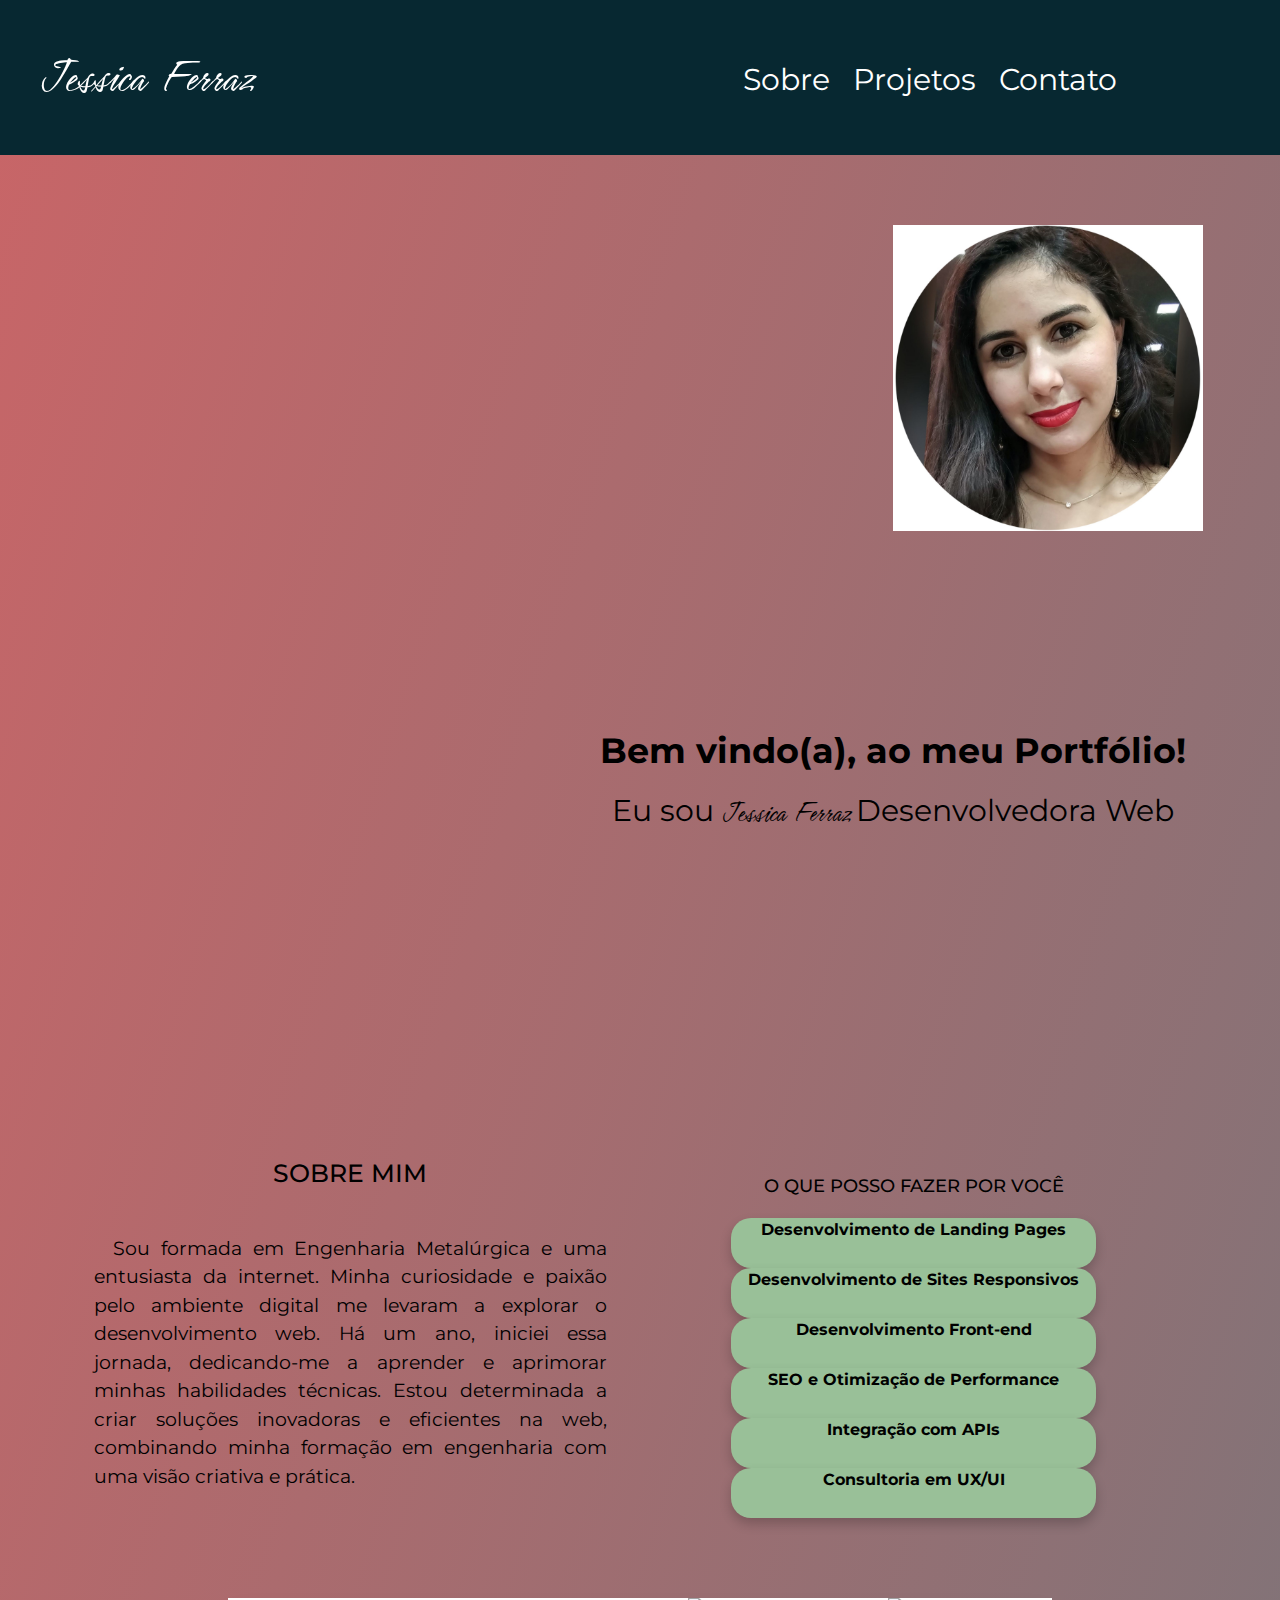
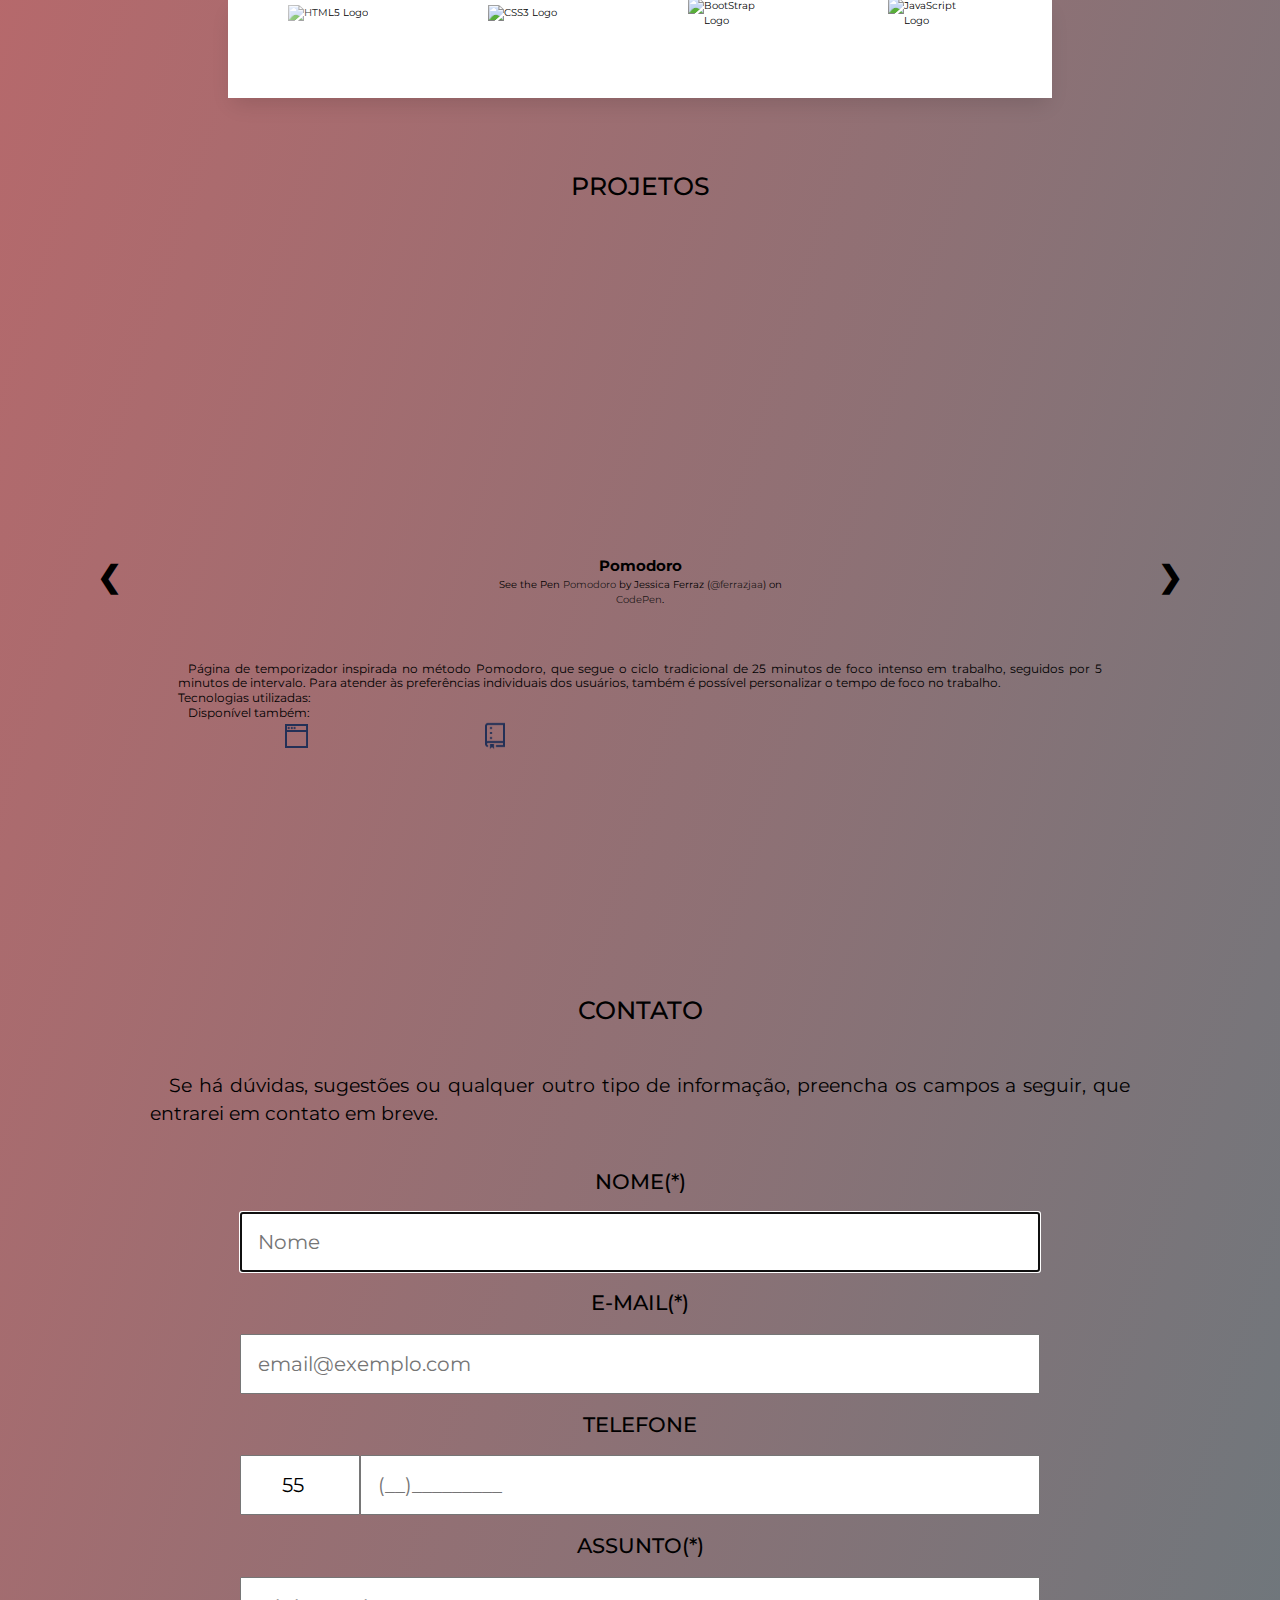
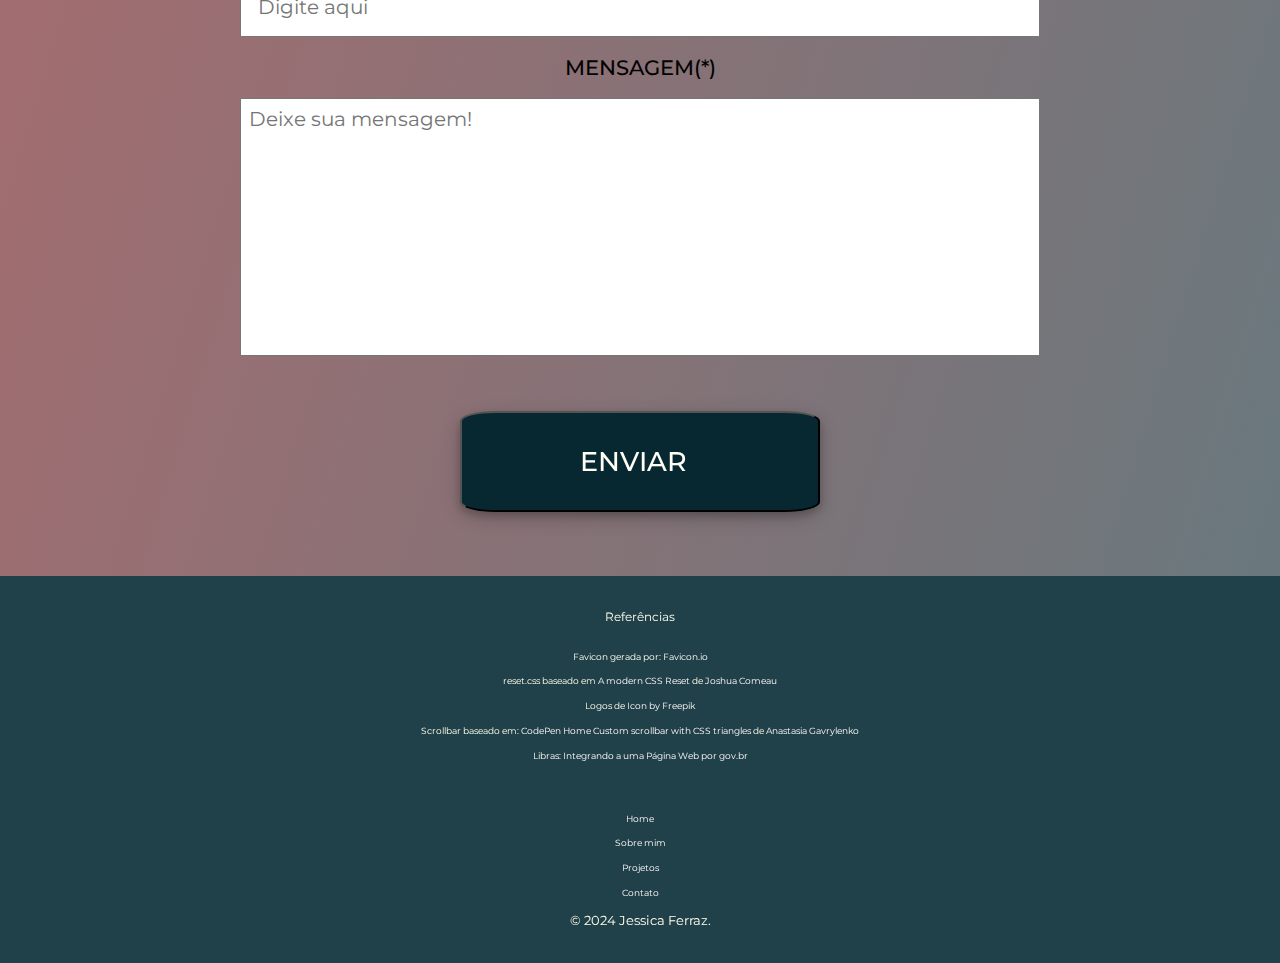
==== commit 44949c89: "update #55" ====
--- a/index.html
+++ b/index.html
@@ -2,60 +2,60 @@
 <html lang="pt-br">
 
 <head>
-    <meta charset="UTF-8">
-    <meta name="viewport" content="width=device-width, initial-scale=1.0">
-    <meta http-equiv="X-UA-Compatible" content="IE=edge">
-
-    <meta name="description"
-        content="Portfólio de Jessica Ferraz, desenvolvedor(a) web com habilidades em HTML, CSS e JavaScript. Explore meus projetos e entre em contato para oportunidades de trabalho.">
-    <meta name="keywords"
-        content="portfólio, desenvolvedor web, HTML, CSS, JavaScript, PHP, projetos, frontend, web development, bootstrap">
-    <meta name="author" content="Jessica Ferraz">
-
-    <meta property="og:title" content="Portfólio de Jessica Ferraz">
-    <meta property="og:description"
-        content="Desenvolvedor web com foco em HTML, CSS e JavaScript. Confira meus projetos e entre em contato.">
-    <meta property="og:image" content="img/jessicaferraz.png">
-    <meta property="og:url" content="https://ferrazjaa.github.io/">
-    <meta property="og:type" content="website">
-
-    <meta name="robots" content="index, follow">
-
-
-    <title>Portfólio | Jessica Ferraz</title>
-
-    <!-- Link Favicon -->
-    <link rel="apple-touch-icon" sizes="180x180" href="img/favicon_io/apple-touch-icon.png">
-    <link rel="icon" type="image/png" sizes="32x32" href="img/favicon_io/favicon-32x32.png">
-    <link rel="icon" type="image/png" sizes="16x16" href="img/favicon_io//favicon-16x16.png">
-    <link rel="manifest" href="img/favicon_io/site.webmanifest">
-
-    <!-- Link CSS -->
-    <link rel="stylesheet" href="css/reset.css">
-    <link rel="stylesheet" href="css/base.css">
-    <link rel="stylesheet" href="css/header.css">
-    <link rel="stylesheet" href="css/animation.css">
-    <link rel="stylesheet" href="css/home.css">
-    <link rel="stylesheet" href="css/about.css">
-    <link rel="stylesheet" href="css/slider.css">
-    <link rel="stylesheet" href="css/projects.css">
-    <link rel="stylesheet" href="css/contact.css">
-    <link rel="stylesheet" href="css/footer.css">
-
-
-    <!-- Link Fonts -->
-    <link rel="preconnect" href="https://fonts.googleapis.com">
-    <link rel="preconnect" href="https://fonts.gstatic.com" crossorigin>
-    <link
-        href="https://fonts.googleapis.com/css2?family=Hurricane&family=Montserrat:wght@400;500&family=Roboto&display=swap"
-        rel="stylesheet">
-
-    <!-- Link do ícone do menu  -->
-    <link rel="stylesheet"
-        href="https://fonts.googleapis.com/css2?family=Material+Symbols+Rounded:opsz,wght,FILL,GRAD@24,400,0,0" />
-
-    <!-- Fontawesome -->
-    <script src="https://kit.fontawesome.com/1708746a55.js" crossorigin="anonymous"></script>
+   <meta charset="UTF-8">
+   <meta name="viewport" content="width=device-width, initial-scale=1.0">
+   <meta http-equiv="X-UA-Compatible" content="IE=edge">
+
+   <meta name="description"
+      content="Portfólio de Jessica Ferraz, desenvolvedor(a) web com habilidades em HTML, CSS e JavaScript. Explore meus projetos e entre em contato para oportunidades de trabalho.">
+   <meta name="keywords"
+      content="portfólio, desenvolvedor web, HTML, CSS, JavaScript, PHP, projetos, frontend, web development, bootstrap">
+   <meta name="author" content="Jessica Ferraz">
+
+   <meta property="og:title" content="Portfólio de Jessica Ferraz">
+   <meta property="og:description"
+      content="Desenvolvedor web com foco em HTML, CSS e JavaScript. Confira meus projetos e entre em contato.">
+   <meta property="og:image" content="img/jessicaferraz.png">
+   <meta property="og:url" content="https://ferrazjaa.github.io/">
+   <meta property="og:type" content="website">
+
+   <meta name="robots" content="index, follow">
+
+
+   <title>Portfólio | Jessica Ferraz</title>
+
+   <!-- Link Favicon -->
+   <link rel="apple-touch-icon" sizes="180x180" href="img/favicon_io/apple-touch-icon.png">
+   <link rel="icon" type="image/png" sizes="32x32" href="img/favicon_io/favicon-32x32.png">
+   <link rel="icon" type="image/png" sizes="16x16" href="img/favicon_io//favicon-16x16.png">
+   <link rel="manifest" href="img/favicon_io/site.webmanifest">
+
+   <!-- Link CSS -->
+   <link rel="stylesheet" href="css/reset.css">
+   <link rel="stylesheet" href="css/base.css">
+   <link rel="stylesheet" href="css/header.css">
+   <link rel="stylesheet" href="css/animation.css">
+   <link rel="stylesheet" href="css/home.css">
+   <link rel="stylesheet" href="css/about.css">
+   <link rel="stylesheet" href="css/slider.css">
+   <link rel="stylesheet" href="css/projects.css">
+   <link rel="stylesheet" href="css/contact.css">
+   <link rel="stylesheet" href="css/footer.css">
+
+
+   <!-- Link Fonts -->
+   <link rel="preconnect" href="https://fonts.googleapis.com">
+   <link rel="preconnect" href="https://fonts.gstatic.com" crossorigin>
+   <link
+      href="https://fonts.googleapis.com/css2?family=Hurricane&family=Montserrat:wght@400;500&family=Roboto&display=swap"
+      rel="stylesheet">
+
+   <!-- Link do ícone do menu  -->
+   <link rel="stylesheet"
+      href="https://fonts.googleapis.com/css2?family=Material+Symbols+Rounded:opsz,wght,FILL,GRAD@24,400,0,0" />
+
+   <!-- Fontawesome -->
+   <script src="https://kit.fontawesome.com/1708746a55.js" crossorigin="anonymous"></script>
 
 
 
@@ -63,593 +63,576 @@
 
 <body>
 
-    <header class="cabecalho">
-
-        <!-- logo -->
-        <h1><a href="#" class="logo">Jessica Ferraz</a></h1>
-
-        <!-- Inicio menu -->
-        <nav id="nav" class="menu">
-
-            <ul class="menu__lista"> <!--início menu lista-->
-
-                <li class="menu__item">
-                    <a href="#about" class="menu__link">Sobre</a>
-                </li>
-
-                <li class="menu__item">
-                    <a href="#projects" class="menu__link">Projetos</a>
-                </li>
-
-                <li class="menu__item">
-                    <a href="#contact" class="menu__link">Contato</a>
-                </li>
-                <li class="menu__item dropdown">
-                    <a href="javascript:void(0)" class="menu__link dropdown__botao"><i
-                            class="fa-solid fa-globe"></i></a>
-                    <div class="dropdown__conteudo">
-                        <a href="#" class="atual">Português</a>
-                        <a href="en/index.html">English</a>
-                        <a href="it/index.html">Italiano</a>
-                    </div>
-                </li>
-
-            </ul><!--fim menu lista-->
-
-        </nav><!--fim menu-->
-
-    </header> <!-- fim do header -->
-
-
-    <main>
-
-        <!--Inicio da seção home-->
-        <section class="home" id="home">
-
-            <div class="greetings"> <!-- end italian item-->
-                <ul class="greetings__lista"> <!-- greeting list-->
-
-                    <!-- portugues -->
-                    <li id="pt" class="greetings__item">
-                        <a href="index.html">&lt; <span class="highlight highlight--yellow">Olá, Mundo </span>/&gt;</a>
-                    </li> <!-- end portuguese item-->
-
-                    <!-- ingles -->
-                    <li id="english" class="greetings__item">
-                        <a href="en/index.html"><span class="highlight highlight--blue">.div </span>{ <span
-                                class="highlight highlight--white">Hello</span>:</span><span class="highlight highlight--red">
-                                World</span> }
-                        </a>
-                    </li> <!-- end english item-->
-
-
-                    <!-- italiano -->
-                    <li id="italiano" class="greetings__item">
-                        <a href="it/index.html">
-                            <span class="highlight highlight--green">console</span>.<span
-                                class="highlight highlight--white">log</span>( <span
-                                class="highlight highlight--red">'Ciao, Mondo'</span> )
-                        </a>
-
-
-                    </li>  <!-- end italian item-->
-
-                </ul> <!-- end greeting list-->
-
-            </div> <!--Fim greetings-->
-
-            <div class="home__details"> <!-- home details-->
-                <h2 class="home__titulo">Bem vindo(a), ao meu Portfólio!</h2>
-                <p class="home__description">Eu sou <span class="nome">Jessica Ferraz </span>Desenvolvedora Web </p>
-            </div> <!-- end home details-->
-
-            <!-- photo with link github -->          
-            <a href="https://github.com/ferrazjaa" target="_blank" rel="noopener noreferrer" class="home__photo">
-                <img src="img/jessicaferraz.png" alt="Foto de Jessica Ferraz" class="home__photo--photo">
-            </a><!-- end photo-->
-
-            <!-- Currículo -->
-            <a href="Currículo - Jessica Ferraz.pdf" download="cv-Jessica Ferraz"
-                class="home__curriculum">Currículo&nbsp;&nbsp;<i class="fa-solid fa-file-arrow-down"></i>
-            </a> <!-- end curriculum-->
-            
-
-        </section><!--Fim da seção home-->
-
-        <!-- Inicio da seção sobre -->
-        <section id="about" class="about">
-            <div class="about__container">
-                <div class="about__information">
-                    <h2 class="title">Sobre mim</h2>
-
-                    <div class="about__description">
-                        <p class="about__paragraph">
-                            Sou formada em Engenharia Metalúrgica e uma entusiasta da internet. Minha curiosidade e
-                            paixão
-                            pelo
-                            ambiente digital me levaram a explorar o desenvolvimento web. Há um ano, iniciei essa
-                            jornada,
-                            dedicando-me a aprender e aprimorar minhas habilidades técnicas. Estou determinada a criar
-                            soluções
-                            inovadoras e eficientes na web, combinando minha formação em engenharia com uma visão
-                            criativa e
-                            prática.
-                        </p>
-
-                        <!-- redes sociais -->
-                        <address class="about__address">
-                            <a href="https://github.com/ferrazjaa" target="_blank" rel="noopener noreferrer">
-                                <i class="fa-brands fa-github"></i>
-                            </a>
-                            <!-- linkedin -->
-                            <!-- <a href="https://www.linkedin.com/in/ferrazjaa/" target="_blank" rel="noopener noreferrer">
+   <header class="cabecalho">
+
+      <!-- logo -->
+      <h1><a href="#" class="logo">Jessica Ferraz</a></h1>
+
+      <!-- Inicio menu -->
+      <nav id="nav" class="menu">
+
+         <ul class="menu__lista"> <!--início menu lista-->
+
+            <li class="menu__item">
+               <a href="#about" class="menu__link">Sobre</a>
+            </li>
+
+            <li class="menu__item">
+               <a href="#projects" class="menu__link">Projetos</a>
+            </li>
+
+            <li class="menu__item">
+               <a href="#contact" class="menu__link">Contato</a>
+            </li>
+            <li class="menu__item dropdown">
+               <a href="javascript:void(0)" class="menu__link dropdown__botao"><i class="fa-solid fa-globe"></i></a>
+               <div class="dropdown__conteudo">
+                  <a href="#" class="atual">Português</a>
+                  <a href="en/index.html">English</a>
+                  <a href="it/index.html">Italiano</a>
+               </div>
+            </li>
+
+         </ul><!--fim menu lista-->
+
+      </nav><!--fim menu-->
+
+   </header> <!-- fim do header -->
+
+
+   <main>
+
+      <!--Inicio da seção home-->
+      <section class="home" id="home">
+
+         <div class="greetings"> <!-- end italian item-->
+            <ul class="greetings__lista"> <!-- greeting list-->
+
+               <!-- portugues -->
+               <li id="pt" class="greetings__item">
+                  <a href="index.html">&lt; <span class="highlight highlight--yellow">Olá, Mundo </span>/&gt;</a>
+               </li> <!-- end portuguese item-->
+
+               <!-- ingles -->
+               <li id="english" class="greetings__item">
+                  <a href="en/index.html"><span class="highlight highlight--blue">.div </span>{ <span
+                        class="highlight highlight--white">Hello</span>:</span><span class="highlight highlight--red">
+                        World</span> }
+                  </a>
+               </li> <!-- end english item-->
+
+
+               <!-- italiano -->
+               <li id="italiano" class="greetings__item">
+                  <a href="it/index.html">
+                     <span class="highlight highlight--green">console</span>.<span
+                        class="highlight highlight--white">log</span>( <span class="highlight highlight--red">'Ciao,
+                        Mondo'</span> )
+                  </a>
+
+
+               </li> <!-- end italian item-->
+
+            </ul> <!-- end greeting list-->
+
+         </div> <!--Fim greetings-->
+
+         <div class="home__details"> <!-- home details-->
+            <h2 class="home__titulo">Bem vindo(a), ao meu Portfólio!</h2>
+            <p class="home__description">Eu sou <span class="nome">Jessica Ferraz </span>Desenvolvedora Web </p>
+         </div> <!-- end home details-->
+
+         <!-- photo with link github -->
+         <a href="https://github.com/ferrazjaa" target="_blank" rel="noopener noreferrer" class="home__photo">
+            <img src="img/jessicaferraz.png" alt="Foto de Jessica Ferraz" class="home__photo--photo">
+         </a><!-- end photo-->
+
+         <!-- Currículo -->
+         <a href="Currículo - Jessica Ferraz.pdf" download="cv-Jessica Ferraz"
+            class="home__curriculum">Currículo&nbsp;&nbsp;<i class="fa-solid fa-file-arrow-down"></i>
+         </a> <!-- end curriculum-->
+
+
+      </section><!--Fim da seção home-->
+
+      <!-- Inicio da seção sobre -->
+      <section id="about" class="about">
+         <div class="about__container">
+            <div class="about__information">
+               <h2 class="title">Sobre mim</h2>
+
+               <div class="about__description">
+                  <p class="about__paragraph">
+                     Sou formada em Engenharia Metalúrgica e uma entusiasta da internet. Minha curiosidade e
+                     paixão
+                     pelo
+                     ambiente digital me levaram a explorar o desenvolvimento web. Há um ano, iniciei essa
+                     jornada,
+                     dedicando-me a aprender e aprimorar minhas habilidades técnicas. Estou determinada a criar
+                     soluções
+                     inovadoras e eficientes na web, combinando minha formação em engenharia com uma visão
+                     criativa e
+                     prática.
+                  </p>
+
+                  <!-- redes sociais -->
+                  <address class="about__address">
+                     <a href="https://github.com/ferrazjaa" target="_blank" rel="noopener noreferrer">
+                        <i class="fa-brands fa-github"></i>
+                     </a>
+                     <!-- linkedin -->
+                     <!-- <a href="https://www.linkedin.com/in/ferrazjaa/" target="_blank" rel="noopener noreferrer">
                                 <i class="fa-brands fa-linkedin"></i>
                             </a> -->
-                        </address>
-
-                    </div> <!--end about description-->
-                </div>
-
-
-                <div class="services__container">
-                    <!--Services-->
-                    <h3 class="subtitle">O que posso fazer por você</h3>
-                    <div class="services">
-
-                        <article class="service__card">
-                            <h4 class="service__title">Desenvolvimento de Landing Pages</h4>
-                            <p class="service__description">Criação de Landing Pages otimizadas para conversão, com
-                                design atraente e responsivo.</p>
-                        </article>
-
-                        <article class="service__card">
-                            <h4 class="service__title">Desenvolvimento de Sites Responsivos</h4>
-                            <p class="service__description">Construção de sites que funcionam perfeitamente em todos os
-                                dispositivos, garantindo uma ótima experiência do usuário.</p>
-                        </article>
-
-                        <article class="service__card">
-                            <h4 class="service__title">Desenvolvimento Front-end</h4>
-                            <p class="service__description">Implementação de interfaces de usuário dinâmicas e
-                                interativas
-                                usando HTML, CSS e JavaScript.</p>
-                        </article>
-
-                        <article class="service__card">
-                            <h4 class="service__title">SEO e Otimização de Performance</h4>
-                            <p class="service__description">Melhoria da visibilidade do site nos mecanismos de busca e
-                                otimização para carregamento rápido.</p>
-                        </article>
-
-                        <article class="service__card">
-                            <h4 class="service__title">Integração com APIs</h4>
-                            <p class="service__description">Conexão de sites com serviços externos via APIs para
-                                funcionalidades
-                                avançadas.</p>
-                        </article>
-
-                        <article class="service__card">
-                            <h4 class="service__title">Consultoria em UX/UI</h4>
-                            <p class="service__description">Orientação e planejamento para criar experiências de usuário
-                                intuitivas e design visual atraente.</p>
-                        </article>
-
-                    </div><!--End services-->
-                </div>
+                  </address>
+
+               </div> <!--end about description-->
             </div>
 
 
-
-            <!-- Carousel -->
-            <div class="slider">
-                <div class="slide-track">
-                    <div class="slide"> <!--1st image-->
-                        <img src="img/skills/logo-html-5-256.png" alt="HTML5 Logo" />
-                    </div> <!--End first image-->
-
-                    <!--2nd Image  -->
-                    <div class="slide">
-                        <img src="img/skills/logo-css-3-256.png" alt="CSS3 Logo" />
-                    </div><!--End second image-->
-
-                    <!-- 3rd image -->
-                    <div class="slide">
-                        <img src="img/skills/bootstrap-256.png" alt="BootStrap Logo" />
-                    </div> <!--End 3rd image-->
-
-                    <!-- 4th image -->
-                    <div class="slide">
-                        <img src="img/skills/logo-javascript-256.png" alt="JavaScript Logo" />
-                    </div> <!--End 4th image-->
-
-                    <!-- 5th image -->
-                    <div class="slide">
-                        <img src="img/skills/php.svg" alt="PHP Logo" />
-                    </div> <!--End 5th image-->
-
-                    <!-- 6th image -->
-                    <div class="slide">
-                        <img src="img/skills/wordpress.svg" alt="WordPress Logo" />
-                    </div> <!--End 6th image-->
-
-
-                </div> <!--End slide-track-->
-            </div> <!--End slider-->
-
-        </section><!--Fim da seção sobre-->
-
-        <!--Section projects-->
-        <section id="projects" class="projects">
-            <h2 class="title">Projetos</h2>
-
-            <div class="projects__carousel">
-                <div class="projects__carousel--inner">
-
-                    <!-- POMODORO ---------------------------------------------------------->
-                    <article class="project projects__carousel--item">
-                        <h2>Pomodoro</h2>
-                        <!-- codepen -->
-                        <div class="code-pen">
-                            <p class="codepen" data-height="300" data-default-tab="result" data-slug-hash="VwqdxNg"
-                                data-user="ferrazjaa">
-                                <span>See the Pen <a href="https://codepen.io/ferrazjaa/pen/VwqdxNg">
-                                        Pomodoro</a> by Jessica Ferraz (<a
-                                        href="https://codepen.io/ferrazjaa">@ferrazjaa</a>)
-                                    on <a href="https://codepen.io">CodePen</a>.</span>
-                            </p>
-                            <script async src="https://cpwebassets.codepen.io/assets/embed/ei.js"></script>
-                        </div>
-                        <!-- fim da estrutura do codepen -->
-
-                        <!-- texto de explicação -->
-                        <div class="project__paragraph">
-                            <p>Página de temporizador inspirada no método Pomodoro, que segue o ciclo tradicional de 25
-                                minutos
-                                de foco intenso em trabalho, seguidos por 5 minutos de intervalo. Para atender às
-                                preferências
-                                individuais dos usuários, também é possível personalizar o tempo de foco no trabalho.
-                                <br>Tecnologias utilizadas:<i class="fa-brands fa-html5 icones" title="HMTL5"
-                                    style="color:#DF4C26;"></i><i class="fa-brands fa-css3-alt icones" title="CSS3"
-                                    style="color: #254BDD;font-size: 1.3rem;"></i><i
-                                    class="fa-brands fa-square-js icones" title="JavaScript"
-                                    style="color:#EFD81D; font-size:1.3rem;"></i>
-
-                            </p>
-                            <p>Disponível também:</p>
-                            <!-- links para o github -->
-                            <div class="link-github">
-
-                                <!-- pages -->
-                                <a href="https://ferrazjaa.github.io/pomodoro/" target="_blank"
-                                    rel="noopener noreferrer">
-                                    <div class="tooltip">
-                                        <img src="img/icons8-browse-page-96.png" alt="GitHub Pages"
-                                            title="GitHub Pages">
-                                        <span class="tooltiptext">GitHub Pages</span>
-                                    </div>
-                                </a>
-
-                                <!-- repositório -->
-                                <a href="https://github.com/ferrazjaa/pomodoro" target="_blank"
-                                    rel="noopener noreferrer">
-                                    <!-- tooltip -->
-                                    <div class="tooltip">
-                                        <img src="img/icons8-repository-96.png" alt="Repositório" title="Repositório">
-                                        <span class="tooltiptext">Repositório</span>
-                                    </div>
-                                    <!-- fim tooltip -->
-                                </a>
-                            </div>
-                            <!-- fim links github -->
-
-                        </div>
-                        <!-- fim parafrafo explicação -->
-                    </article>
-                    <!-- Fim do projeto pomodoro -->
-
-                    <!-- Página Inicial Agencia de viagens -->
-                    <article class="project projects__carousel--item">
-                        <h2>Viajar é Preciso</h2>
-                        <!-- codepen -->
-                        <div class="code-pen">
-                            <p class="codepen" data-height="300" data-theme-id="dark" data-default-tab="result"
-                                data-slug-hash="abPQywb" data-user="ferrazjaa"
-                                style="height: 300px; box-sizing: border-box; display: flex; align-items: center; justify-content: center; border: 2px solid; margin: 1em 0; padding: 1em;">
-                                <span>See the Pen <a href="https://codepen.io/ferrazjaa/pen/abPQywb">
-                                        Viajar é preciso</a> by Jessica Ferraz (<a
-                                        href="https://codepen.io/ferrazjaa">@ferrazjaa</a>)
-                                    on <a href="https://codepen.io">CodePen</a>.</span>
-                            </p>
-                            <script async src="https://cpwebassets.codepen.io/assets/embed/ei.js"></script>
-                        </div>
-
-                        <!-- texto de explicação -->
-                        <div class="project__paragraph">
-                            <p>Este projeto consiste em uma página inicial para uma agência de viagens fictícia,
-                                desenvolvida
-                                com o uso do Bootstrap 5. Destacam-se três principais recursos: um modal de "Fale
-                                Conosco"
-                                com
-                                efeito fade para facilitar o contato com a agência, um tema Dark Mode que permite aos
-                                usuários
-                                escolher entre os modos claro e escuro para uma experiência visual personalizada, e um
-                                carrossel
-                                automático que exibe destinos de viagem de forma atrativa.
-                                <br>Principais tecnologias utilizadas:<i class="fa-brands fa-square-js icones"
-                                    title="JavaScript" style="color:#EFD81D; font-size:1.3rem;"></i><i
-                                    class="fa-brands fa-bootstrap icones" title="Bootstrap"
-                                    style="color:#7511F6; font-size:1.3rem;"></i>
-                            </p>
-                            <p>Disponível também:</p>
-                            <div class="link-github">
-
-                                <!-- pages -->
-                                <a href="https://ferrazjaa.github.io/viajar-Preciso/" target="_blank"
-                                    rel="noopener noreferrer">
-                                    <div class="tooltip">
-                                        <img src="img/icons8-browse-page-96.png" alt="GitHub Pages"
-                                            title="GitHub Pages">
-                                        <span class="tooltiptext">GitHub Pages</span>
-                                    </div>
-                                </a>
-
-                                <!-- repositório -->
-                                <a href="https://github.com/ferrazjaa/viajar-Preciso" target="_blank"
-                                    rel="noopener noreferrer">
-                                    <div class="tooltip">
-                                        <img src="img/icons8-repository-96.png" alt="Repositório" title="Repositório">
-                                        <span class="tooltiptext">Repositório</span>
-                                    </div>
-                                </a>
-                            </div>
-
-                        </div>
-
-                    </article>
-                    <!-- fim da viajar é preciso -->
-
-                    <!-- CARDÁPIO ------------------------------------------------------- -->
-                    <article class="project projects__carousel--item">
-                        <h2>Cardápio</h2>
-                        <!-- bloco com codepen -->
-                        <div class="code-pen">
-                            <p class="codepen" data-height="300" data-default-tab="result" data-slug-hash="GRPGdxL"
-                                data-user="ferrazjaa">
-                                <span>See the Pen <a href="https://codepen.io/ferrazjaa/pen/GRPGdxL">
-                                        Cardápio</a> by Jessica Ferraz (<a
-                                        href="https://codepen.io/ferrazjaa">@ferrazjaa</a>)
-                                    on <a href="https://codepen.io">CodePen</a>.</span>
-                            </p>
-                            <script async src="https://cpwebassets.codepen.io/assets/embed/ei.js"></script>
-
-                        </div>
-
-                        <!-- paragrafo de explicação -->
-                        <div class="project__paragraph">
-                            <p>O projeto de cardápio de uma cafeteria criado com HTML5 e CSS3 para proporcionar uma
-                                experiência
-                                visualmente atraente e informativa aos clientes. Na página, você encontrará seções
-                                dedicadas
-                                aos
-                                diferentes tipos de cafés, salgados e sobremesas disponíveis.
-                                <br>Tecnologias utilizadas: <i class="fa-brands fa-html5 icones" title="HMTL5"
-                                    style="color:#DF4C26;"></i><i class="fa-brands fa-css3-alt icones" title="CSS3"
-                                    style="color: #254BDD;font-size: 1.3rem;"></i>
-                            </p>
-                            <p>Disponível também:</p>
-                            <div class="link-github">
-                                <!-- pages -->
-                                <a href="https://ferrazjaa.github.io/cardapio-cafeteria/" target="_blank"
-                                    rel="noopener noreferrer">
-                                    <div class="tooltip">
-                                        <img src="img/icons8-browse-page-96.png" alt="GitHub Pages"
-                                            title="GitHub Pages">
-                                        <span class="tooltiptext">Github Pages</span>
-                                    </div>
-                                </a>
-
-                                <!-- repositório -->
-                                <a href="https://github.com/ferrazjaa/cardapio-cafeteria" target="_blank"
-                                    rel="noopener noreferrer">
-                                    <div class="tooltip">
-                                        <img src="img/icons8-repository-96.png" alt="Repositório" title="Repositório">
-
-                                        <span class="tooltiptext">Repositório</span>
-                                    </div>
-                                </a>
-                            </div>
-
-
-
-                        </div> <!--End project__paragraph-->
-
-                    </article>
-                    <!-- FIM DE CARDÁPIO -->
-                </div><!--End carousel-inner-->
-
-                <button class="carousel-control prev" onclick="prevSlide()">&#10094;</button>
-                <button class="carousel-control next" onclick="nextSlide()">&#10095;</button>
-            </div> <!--End carousel projects-->
-
-
-            
-
-        </section><!--End section projects-->
-
-        <!--Section Contact-->
-        <section id="contact" class="contact">
-            <h2 class="title">Contato</h2>
-
-
-            <address>
-                <a href="https://github.com/ferrazjaa" target="_blank" rel="noopener noreferrer"> <i
-                        class="fa-brands fa-github"></i>&nbsp;&nbsp;
-                </a>
-            </address>
-
-            <p class="contact__paragraph">Se há dúvidas, sugestões ou qualquer outro tipo de informação, preencha os
-                campos a seguir, que entrarei
-                em
-                contato em breve.
-            </p>
-
-
-            <!-- Usei o site https://formsubmit.co/ -->
-
-            <form action="https://formsubmit.co/ferrazjaa@gmail.com" method="POST" autocomplete="off">
-
-                <fieldset>
-
-                    <!-- CAMPO NOME -->
-
-                    <label for="nome">Nome(*)</label><br>
-                    <input type="text" name="nome" id="nome" required autofocus placeholder="Nome">
-                    <br>
-
-
-                    <!-- CAMPO EMAIL -->
-
-                    <label for="address-email">e-mail(*)</label> <br>
-                    <input type="email" name="address-email" id="address-email" placeholder="email@exemplo.com" required
-                        autofocus>
-
-                    <br>
-
-
-                    <!-- Campo TELEFONE -->
-                    <label for="telefone">Telefone</label>
-                    <br>
-                    <div class="campo-telefone">
-                        <input type="number" name="number" class="prefixo-internacional" min="1" max="998" value="55">
-                        <input type="tel" name="telefone" id="telefone" placeholder="(__)_________">
-                    </div>
-
-                    <br>
-
-                    <!-- CAMPO ASSUNTO -->
-
-                    <label for="assunto">Assunto(*)</label>
-                    <br>
-                    <input type="text" name="assunto" id="assunto" placeholder="Digite aqui" required autofocus>
-                    <br>
-
-
-                    <!-- CAMPO MENSAGEM-->
-                    <label for="mensagem">Mensagem(*)</label>
-                    <br>
-                    <textarea name="mensagem" id="mensagem" cols="30" rows="10" placeholder="Deixe sua mensagem!"
-                        spellcheck="true"></textarea> <br>
-
-                    <!-- submit -->
-                    <button type="submit" class="contact__button"> ENVIAR <i class="fa-regular fa-paper-plane"></i>
-                    </button>
-
-
-                    <!-- CAMPO DE AGRADECIMENTO  -->
-                    <input type="hidden" name="_next" value="https://ferrazjaa.github.io/thanks.html">
-
-
-
-                </fieldset>
-
-
-            </form>
-        </section> <!--End section contact-->
-
-
-
-
-
-
-
-    </main>
-
-
-
-    <!--  RODAPE -------------------------------------------------------------------------------- -->
-    <footer>
-        <h2>Referências</h2>
-        <ul>
-
-            <li>Favicon gerada por: <a href="https://favicon.io/" target="_blank"
-                    rel="noopener noreferrer">Favicon.io</a>
-            </li>
-            <li>
-                reset.css baseado em <a href="https://www.joshwcomeau.com/css/custom-css-reset/" target="_blank"
-                    rel="noopener noreferrer">A modern CSS Reset</a> de <a href="https://www.joshwcomeau.com/"
-                    target="_blank" rel="noopener noreferrer">Joshua Comeau</a>
-            </li>
-            <!-- <li>
-                <a
-                    href="https://br.freepik.com/icone/italia_3373278#fromView=search&page=1&position=65&uuid=0657b30b-f753-4266-8cdf-a13444676f5b">Ícone
-                    de Creatype</a>
-            </li>
-
-            <li>
-                <a href="https://br.freepik.com/icone/estados-unidos_3373318#fromView=resource_detail&position=3">Ícone
-                    de Creatype</a>
-            </li> -->
-            <li>Logos de <a href="https://logospng.org/" target="_blank" rel="noopener noreferrer">Logos png</a>
-            </li>
-            <li><a href="https://vlibras.gov.br/doc/widget/installation/webpageintegration.html" target="_blank">Libras:
-                    Integrando a uma Página Web por gov.br</a></li>
-
-        </ul>
-
-
-        <!-- link para as minhas redes -->
-        <div class="social-media">
-            <!-- github -->
-            <a href="https://github.com/ferrazjaa" target="_blank" rel="noopener noreferrer"> <i
-                    class="fa-brands fa-github"></i>&nbsp;&nbsp;</a>
-            <!-- linkedin -->
-
-            <!-- <a href="https://www.linkedin.com/in/ferrazjaa/" target="_blank" rel="noopener noreferrer"> <i
+            <div class="services__container">
+               <!--Services-->
+               <h3 class="subtitle">O que posso fazer por você</h3>
+               <div class="services">
+
+                  <article class="service__card">
+                     <h4 class="service__title">Desenvolvimento de Landing Pages</h4>
+                     <p class="service__description">Criação de Landing Pages otimizadas para conversão, com
+                        design atraente e responsivo.</p>
+                  </article>
+
+                  <article class="service__card">
+                     <h4 class="service__title">Desenvolvimento de Sites Responsivos</h4>
+                     <p class="service__description">Construção de sites que funcionam perfeitamente em todos os
+                        dispositivos, garantindo uma ótima experiência do usuário.</p>
+                  </article>
+
+                  <article class="service__card">
+                     <h4 class="service__title">Desenvolvimento Front-end</h4>
+                     <p class="service__description">Implementação de interfaces de usuário dinâmicas e
+                        interativas
+                        usando HTML, CSS e JavaScript.</p>
+                  </article>
+
+                  <article class="service__card">
+                     <h4 class="service__title">SEO e Otimização de Performance</h4>
+                     <p class="service__description">Melhoria da visibilidade do site nos mecanismos de busca e
+                        otimização para carregamento rápido.</p>
+                  </article>
+
+                  <article class="service__card">
+                     <h4 class="service__title">Integração com APIs</h4>
+                     <p class="service__description">Conexão de sites com serviços externos via APIs para
+                        funcionalidades
+                        avançadas.</p>
+                  </article>
+
+                  <article class="service__card">
+                     <h4 class="service__title">Consultoria em UX/UI</h4>
+                     <p class="service__description">Orientação e planejamento para criar experiências de usuário
+                        intuitivas e design visual atraente.</p>
+                  </article>
+
+               </div><!--End services-->
+            </div>
+         </div>
+
+
+         <!-- Carousel -->
+         <div class="slider">
+            <div class="slide-track">
+               <div class="slide"> <!--1st image-->
+                  <img src="img/skills/logo_html.png" alt="HTML5 Logo" title="HTML5" />
+               </div> <!--End first image-->
+
+               <!--2nd Image  -->
+               <div class="slide">
+                  <img src="img/skills/logo_css.png" alt="CSS3 Logo" title="CSS3" />
+               </div><!--End second image-->
+
+               <!-- 3rd image -->
+               <div class="slide">
+                  <img src="img/skills/logo_bootstrap.png" alt="BootStrap Logo" title="BootStrap" />
+               </div> <!--End 3rd image-->
+
+               <!-- 4th image -->
+               <div class="slide">
+                  <img src="img/skills/logo_js.png" alt="JavaScript Logo" title="JavaScript" />
+               </div> <!--End 4th image-->
+
+               <!-- 5th image -->
+               <div class="slide">
+                  <img src="img/skills/logo_php.png" alt="PHP Logo" title="PHP" />
+               </div> <!--End 5th image-->
+
+               <!-- 6th image -->
+               <div class="slide">
+                  <img src="img/skills/logo_wordpress.png" alt="WordPress Logo" title="WordPress" />
+               </div> <!--End 6th image-->
+
+
+            </div> <!--End slide-track-->
+         </div> <!--End slider-->
+
+      </section><!--Fim da seção sobre-->
+
+      <!--Section projects-->
+      <section id="projects" class="projects">
+         <h2 class="title">Projetos</h2>
+
+         <div class="projects__carousel">
+            <div class="projects__carousel--inner">
+
+               <!-- POMODORO ---------------------------------------------------------->
+               <article class="project projects__carousel--item">
+                  <h2>Pomodoro</h2>
+                  <!-- codepen -->
+                  <div class="code-pen">
+                     <p class="codepen" data-height="300" data-default-tab="result" data-slug-hash="VwqdxNg"
+                        data-user="ferrazjaa">
+                        <span>See the Pen <a href="https://codepen.io/ferrazjaa/pen/VwqdxNg">
+                              Pomodoro</a> by Jessica Ferraz (<a href="https://codepen.io/ferrazjaa">@ferrazjaa</a>)
+                           on <a href="https://codepen.io">CodePen</a>.</span>
+                     </p>
+                     <script async src="https://cpwebassets.codepen.io/assets/embed/ei.js"></script>
+                  </div>
+                  <!-- fim da estrutura do codepen -->
+
+                  <!-- texto de explicação -->
+                  <div class="project__paragraph">
+                     <p>Página de temporizador inspirada no método Pomodoro, que segue o ciclo tradicional de 25
+                        minutos
+                        de foco intenso em trabalho, seguidos por 5 minutos de intervalo. Para atender às
+                        preferências
+                        individuais dos usuários, também é possível personalizar o tempo de foco no trabalho.
+                        <br>Tecnologias utilizadas:<i class="fa-brands fa-html5 icones" title="HMTL5"
+                           style="color:#DF4C26;"></i><i class="fa-brands fa-css3-alt icones" title="CSS3"
+                           style="color: #254BDD;font-size: 1.3rem;"></i><i class="fa-brands fa-square-js icones"
+                           title="JavaScript" style="color:#EFD81D; font-size:1.3rem;"></i>
+
+                     </p>
+                     <p>Disponível também:</p>
+                     <!-- links para o github -->
+                     <div class="link-github">
+
+                        <!-- pages -->
+                        <a href="https://ferrazjaa.github.io/pomodoro/" target="_blank" rel="noopener noreferrer">
+                           <div class="tooltip">
+                              <img src="img/icons8-browse-page-96.png" alt="GitHub Pages" title="GitHub Pages">
+                              <span class="tooltiptext">GitHub Pages</span>
+                           </div>
+                        </a>
+
+                        <!-- repositório -->
+                        <a href="https://github.com/ferrazjaa/pomodoro" target="_blank" rel="noopener noreferrer">
+                           <!-- tooltip -->
+                           <div class="tooltip">
+                              <img src="img/icons8-repository-96.png" alt="Repositório" title="Repositório">
+                              <span class="tooltiptext">Repositório</span>
+                           </div>
+                           <!-- fim tooltip -->
+                        </a>
+                     </div>
+                     <!-- fim links github -->
+
+                  </div>
+                  <!-- fim parafrafo explicação -->
+               </article>
+               <!-- Fim do projeto pomodoro -->
+
+               <!-- Página Inicial Agencia de viagens -->
+               <article class="project projects__carousel--item">
+                  <h2>Viajar é Preciso</h2>
+                  <!-- codepen -->
+                  <div class="code-pen">
+                     <p class="codepen" data-height="300" data-theme-id="dark" data-default-tab="result"
+                        data-slug-hash="abPQywb" data-user="ferrazjaa"
+                        style="height: 300px; box-sizing: border-box; display: flex; align-items: center; justify-content: center; border: 2px solid; margin: 1em 0; padding: 1em;">
+                        <span>See the Pen <a href="https://codepen.io/ferrazjaa/pen/abPQywb">
+                              Viajar é preciso</a> by Jessica Ferraz (<a
+                              href="https://codepen.io/ferrazjaa">@ferrazjaa</a>)
+                           on <a href="https://codepen.io">CodePen</a>.</span>
+                     </p>
+                     <script async src="https://cpwebassets.codepen.io/assets/embed/ei.js"></script>
+                  </div>
+
+                  <!-- texto de explicação -->
+                  <div class="project__paragraph">
+                     <p>Este projeto consiste em uma página inicial para uma agência de viagens fictícia,
+                        desenvolvida
+                        com o uso do Bootstrap 5. Destacam-se três principais recursos: um modal de "Fale
+                        Conosco"
+                        com
+                        efeito fade para facilitar o contato com a agência, um tema Dark Mode que permite aos
+                        usuários
+                        escolher entre os modos claro e escuro para uma experiência visual personalizada, e um
+                        carrossel
+                        automático que exibe destinos de viagem de forma atrativa.
+                        <br>Principais tecnologias utilizadas:<i class="fa-brands fa-square-js icones"
+                           title="JavaScript" style="color:#EFD81D; font-size:1.3rem;"></i><i
+                           class="fa-brands fa-bootstrap icones" title="Bootstrap"
+                           style="color:#7511F6; font-size:1.3rem;"></i>
+                     </p>
+                     <p>Disponível também:</p>
+                     <div class="link-github">
+
+                        <!-- pages -->
+                        <a href="https://ferrazjaa.github.io/viajar-Preciso/" target="_blank" rel="noopener noreferrer">
+                           <div class="tooltip">
+                              <img src="img/icons8-browse-page-96.png" alt="GitHub Pages" title="GitHub Pages">
+                              <span class="tooltiptext">GitHub Pages</span>
+                           </div>
+                        </a>
+
+                        <!-- repositório -->
+                        <a href="https://github.com/ferrazjaa/viajar-Preciso" target="_blank" rel="noopener noreferrer">
+                           <div class="tooltip">
+                              <img src="img/icons8-repository-96.png" alt="Repositório" title="Repositório">
+                              <span class="tooltiptext">Repositório</span>
+                           </div>
+                        </a>
+                     </div>
+
+                  </div>
+
+               </article>
+               <!-- fim da viajar é preciso -->
+
+               <!-- CARDÁPIO ------------------------------------------------------- -->
+               <article class="project projects__carousel--item">
+                  <h2>Cardápio</h2>
+                  <!-- bloco com codepen -->
+                  <div class="code-pen">
+                     <p class="codepen" data-height="300" data-default-tab="result" data-slug-hash="GRPGdxL"
+                        data-user="ferrazjaa">
+                        <span>See the Pen <a href="https://codepen.io/ferrazjaa/pen/GRPGdxL">
+                              Cardápio</a> by Jessica Ferraz (<a href="https://codepen.io/ferrazjaa">@ferrazjaa</a>)
+                           on <a href="https://codepen.io">CodePen</a>.</span>
+                     </p>
+                     <script async src="https://cpwebassets.codepen.io/assets/embed/ei.js"></script>
+
+                  </div>
+
+                  <!-- paragrafo de explicação -->
+                  <div class="project__paragraph">
+                     <p>O projeto de cardápio de uma cafeteria criado com HTML5 e CSS3 para proporcionar uma
+                        experiência
+                        visualmente atraente e informativa aos clientes. Na página, você encontrará seções
+                        dedicadas
+                        aos
+                        diferentes tipos de cafés, salgados e sobremesas disponíveis.
+                        <br>Tecnologias utilizadas: <i class="fa-brands fa-html5 icones" title="HMTL5"
+                           style="color:#DF4C26;"></i><i class="fa-brands fa-css3-alt icones" title="CSS3"
+                           style="color: #254BDD;font-size: 1.3rem;"></i>
+                     </p>
+                     <p>Disponível também:</p>
+                     <div class="link-github">
+                        <!-- pages -->
+                        <a href="https://ferrazjaa.github.io/cardapio-cafeteria/" target="_blank"
+                           rel="noopener noreferrer">
+                           <div class="tooltip">
+                              <img src="img/icons8-browse-page-96.png" alt="GitHub Pages" title="GitHub Pages">
+                              <span class="tooltiptext">Github Pages</span>
+                           </div>
+                        </a>
+
+                        <!-- repositório -->
+                        <a href="https://github.com/ferrazjaa/cardapio-cafeteria" target="_blank"
+                           rel="noopener noreferrer">
+                           <div class="tooltip">
+                              <img src="img/icons8-repository-96.png" alt="Repositório" title="Repositório">
+
+                              <span class="tooltiptext">Repositório</span>
+                           </div>
+                        </a>
+                     </div>
+
+
+
+                  </div> <!--End project__paragraph-->
+
+               </article>
+               <!-- FIM DE CARDÁPIO -->
+            </div><!--End carousel-inner-->
+
+            <button class="carousel-control prev" onclick="prevSlide()">&#10094;</button>
+            <button class="carousel-control next" onclick="nextSlide()">&#10095;</button>
+         </div> <!--End carousel projects-->
+
+      </section><!--End section projects-->
+
+      <!--Section Contact-->
+      <section id="contact" class="contact">
+         <h2 class="title">Contato</h2>
+
+         <p class="contact__paragraph">Se há dúvidas, sugestões ou qualquer outro tipo de informação, preencha os
+            campos a seguir, que entrarei
+            em
+            contato em breve.
+         </p>
+
+         <address class="contact__adress">
+            <a href="https://github.com/ferrazjaa" target="_blank" rel="noopener noreferrer">
+               <i
+                  class="fa-brands fa-github">
+               </i>
+            </a>
+         </address>
+
+
+         <!-- Usei o site https://formsubmit.co/ -->
+
+         <form action="https://formsubmit.co/ferrazjaa@gmail.com" method="POST" autocomplete="off">
+
+            <fieldset>
+
+               <!-- CAMPO NOME -->
+
+               <label for="nome">Nome(*)</label><br>
+               <input type="text" name="nome" id="nome" required autofocus placeholder="Nome">
+               <br>
+
+
+               <!-- CAMPO EMAIL -->
+
+               <label for="address-email">e-mail(*)</label> <br>
+               <input type="email" name="address-email" id="address-email" placeholder="email@exemplo.com" required
+                  autofocus>
+
+               <br>
+
+
+               <!-- Campo TELEFONE -->
+               <label for="telefone">Telefone</label>
+               <br>
+               <div class="campo-telefone">
+                  <input type="number" name="number" class="prefixo-internacional" min="1" max="998" value="55">
+                  <input type="tel" name="telefone" id="telefone" class="telefone" placeholder="(__)_________">
+               </div>
+
+               <br>
+
+               <!-- CAMPO ASSUNTO -->
+
+               <label for="assunto">Assunto(*)</label>
+               <br>
+               <input type="text" name="assunto" id="assunto" placeholder="Digite aqui" required autofocus>
+               <br>
+
+
+               <!-- CAMPO MENSAGEM-->
+               <label for="mensagem">Mensagem(*)</label>
+               <br>
+               <textarea name="mensagem" id="mensagem" cols="30" rows="10" placeholder="Deixe sua mensagem!"
+                  spellcheck="true"></textarea> <br>
+
+               <!-- submit -->
+               <button type="submit" class="contact__button"> ENVIAR &nbsp; <i class="fa-regular fa-paper-plane"></i>
+               </button>
+
+
+               <!-- CAMPO DE AGRADECIMENTO  -->
+               <input type="hidden" name="_next" value="https://ferrazjaa.github.io/thanks.html">
+
+
+
+            </fieldset>
+
+
+         </form>
+      </section> <!--End section contact-->
+
+
+
+
+
+
+
+   </main>
+
+
+
+   <!--  RODAPE -------------------------------------------------------------------------------- -->
+   <footer>
+      <h2>Referências</h2>
+      <ul>
+
+         <li>Favicon gerada por: <a href="https://favicon.io/" target="_blank" rel="noopener noreferrer">Favicon.io</a>
+         </li>
+         <li>
+            reset.css baseado em <a href="https://www.joshwcomeau.com/css/custom-css-reset/" target="_blank"
+               rel="noopener noreferrer">A modern CSS Reset</a> de <a href="https://www.joshwcomeau.com/"
+               target="_blank" rel="noopener noreferrer">Joshua Comeau</a>
+         </li>
+
+         <li>Logos de <a
+               href="https://www.freepik.com/author/freepik/icons/brands-color_118#from_element=resource_detail"
+               target="_blank" rel="noopener noreferrer">Icon by Freepik</a>
+         </li>
+
+         <li>Scrollbar baseado em: <a href="https://codepen.io/DarthVeyda/pen/eLLbXa?editors=1100" target="_blank" rel="noopener noreferrer">CodePen Home
+            Custom scrollbar with CSS triangles</a> de <a href="https://codepen.io/DarthVeyda" target="_blank" rel="noopener noreferrer">Anastasia Gavrylenko</a>
+         </li>
+
+         <li><a href="https://vlibras.gov.br/doc/widget/installation/webpageintegration.html" target="_blank">Libras:
+               Integrando a uma Página Web por gov.br</a></li>
+
+      </ul>
+
+
+      <!-- link para as minhas redes -->
+      <div class="social-media">
+         <!-- github -->
+         <a href="https://github.com/ferrazjaa" target="_blank" rel="noopener noreferrer"> <i
+               class="fa-brands fa-github"></i>&nbsp;&nbsp;</a>
+         <!-- linkedin -->
+
+         <!-- <a href="https://www.linkedin.com/in/ferrazjaa/" target="_blank" rel="noopener noreferrer"> <i
                     class="fa-brands fa-linkedin"></i></a> -->
 
-            <!-- Fim da div das minhas redes -->
-        </div>
-
-        <nav class="menuRodape">
-
-            <ul class="menuRodape__lista"> <!--início menu lista-->
-                <li class="menuRodape__item">
-                    <a href="#" class="menuRodape__link">Home</a>
-                </li>
-
-                <li class="menuRodape__item">
-                    <a href="#about" class="menuRodape__link">Sobre&nbsp;mim</a>
-                </li>
-
-                <li class="menuRodape__item">
-                    <a href="#projects" class="menuRodape__link">Projetos</a>
-                </li>
-
-                <li class="menuRodape__item">
-                    <a href="#contact" class="menuRodape__link">Contato</a>
-                </li>
-            </ul><!--fim menu lista-->
-
-        </nav>
-
-        <span>&copy; 2024 Jessica Ferraz.</span>
-    </footer>
-
-    <!-- ACESSIBILIDADE EM LIBRAS -->
-    <div vw class="enabled">
-        <div vw-access-button class="active"></div>
-        <div vw-plugin-wrapper>
-            <div class="vw-plugin-top-wrapper"></div>
-        </div>
-        <!-- Fim da div configuração de acessibilidade -->
-    </div>
-
-    <!-- ÁREA JAVASCRIPT -------------------------------------------------------------------------------------------- -->
-    <script src="https://vlibras.gov.br/app/vlibras-plugin.js"></script>
-    <script> new window.VLibras.Widget('https://vlibras.gov.br/app');</script>
-
-    <!-- Carousel Projects -->
-    <script src="js/project-carousel.js"></script>
+         <!-- Fim da div das minhas redes -->
+      </div>
+
+      <nav class="menuRodape">
+
+         <ul class="menuRodape__lista"> <!--início menu lista-->
+            <li class="menuRodape__item">
+               <a href="#" class="menuRodape__link">Home</a>
+            </li>
+
+            <li class="menuRodape__item">
+               <a href="#about" class="menuRodape__link">Sobre&nbsp;mim</a>
+            </li>
+
+            <li class="menuRodape__item">
+               <a href="#projects" class="menuRodape__link">Projetos</a>
+            </li>
+
+            <li class="menuRodape__item">
+               <a href="#contact" class="menuRodape__link">Contato</a>
+            </li>
+         </ul><!--fim menu lista-->
+
+      </nav>
+
+      <span>&copy; 2024 Jessica Ferraz.</span>
+   </footer>
+
+   <!-- ACESSIBILIDADE EM LIBRAS -->
+   <div vw class="enabled">
+      <div vw-access-button class="active"></div>
+      <div vw-plugin-wrapper>
+         <div class="vw-plugin-top-wrapper"></div>
+      </div>
+      <!-- Fim da div configuração de acessibilidade -->
+   </div>
+
+   <!-- ÁREA JAVASCRIPT -------------------------------------------------------------------------------------------- -->
+   <script src="https://vlibras.gov.br/app/vlibras-plugin.js"></script>
+   <script> new window.VLibras.Widget('https://vlibras.gov.br/app');</script>
+
+   <!-- Carousel Projects -->
+   <script src="js/project-carousel.js"></script>
 
 
 </body>
--- a/css/base.css
+++ b/css/base.css
@@ -68,7 +68,7 @@
 }
 
 @media screen and (min-width:768px){
-    .about, .projects {
-      margin-top: 5rem;
+    .about, .projects, .contact {
+      margin-top: 7rem;
     }
 }--- a/css/header.css
+++ b/css/header.css
@@ -1,13 +1,14 @@
 header{
-    background-color: var(--cor-azul-escuro);
+    background-color: var(--color-blue);
     display: flex;
     justify-content: space-between;
     height: 100%;
+    padding: 2rem 3rem;
     width: 100%;
 }
 
 .logo{
-    color: #fff;
+    color: var(--color-white);
     font-family: 'Hurricane', cursive;
     font-weight: 400;
     text-align: center;
@@ -27,25 +28,30 @@
 }
 
 .menu__link{
-    color: #fff;
+    color: var(--color-white); 
 }
 
 .dropdown__conteudo{
-    background-color: black;
+    background-color: var(--color-blue);
     display: none;
     position: absolute;
     width: auto; 
     z-index: 1;
 }
 .dropdown__conteudo a{
-    color: #fff;
+    color: var(--color-white);
     display: block;
     margin-bottom: .7rem;
     text-align: left;
 }
 
+.dropdown__conteudo:last-child{
+    margin-bottom: 0;
+}
+
 .dropdown:hover .dropdown__conteudo{
     display: block;
+    padding: 1rem;  
 }
 
 .menu__link:hover, .atual{
@@ -69,7 +75,7 @@
     }
     
     .menu__link, .dropdown__conteudo a{
-        font-size: 1.5rem;
+        font-size: 2rem;
     }
 }
 @media screen and (min-width: 768px) {
@@ -93,7 +99,7 @@
     }
 
     .dropdown__conteudo a{
-        font-size: 2.35rem;
+        font-size: 2.5rem;
     }
 }
 
@@ -108,4 +114,5 @@
     .menu__link{
         font-size: 3rem;
     }
-}+}
+
--- a/css/home.css
+++ b/css/home.css
@@ -31,22 +31,10 @@
   transform: rotate3d(1, 1, 1, 4deg);
 }
 
-/* animações foto e nome **************************** */
-@keyframes slideFromLeft {
-  0% {
-    transform: translateX(-100%);
-    opacity: 0;
-  }
-  100% {
-    transform: translateX(0);
-    opacity: 1;
-  }
-}
-
 .home__details,
 .home__photo {
   animation: slideFromLeft 1s ease-out;
-  animation-delay: 1.7s; /* Começa a animação após 1.5 segundos */
+  animation-delay: 2s; /* Começa a animação após 2 segundos */
   animation-fill-mode: both; /* Garante que o elemento permaneça no estado final após a animação */
 }
 
@@ -65,7 +53,7 @@
   /* animação de entrada */
   opacity: 0;
   transform: translateY(-100%);
-  animation: slideInDown 1s ease-out 2.5s forwards; /* 1s após o término da animação anterior */
+  animation: slideInDown 1s ease-out 3s forwards; /* 1s após o término da animação anterior */
 }
 
 @keyframes slideInDown {
@@ -92,7 +80,7 @@
       "details"
       "photo"
       "curriculum";
-    height: 100vh;
+    height: calc(100vh - 2rem);
     justify-items: center;
   }
   .greetings,
@@ -115,6 +103,18 @@
     padding: 1rem;
     font-size: 1.6rem;
   }
+
+  /* animações foto e nome **************************** */
+  @keyframes slideFromLeft {
+    0% {
+      transform: translateY(-100%);
+      opacity: 0;
+    }
+    100% {
+      transform: translateY(0);
+      opacity: 1;
+    }
+  }
 }
 
 @media screen and (min-width: 768px) {
@@ -126,6 +126,7 @@
       "greet details"
       "greet curriculum";
     margin-top: 5rem;
+    height: 100vh;
   }
 
   /* .greetings, .home__titulo, .home__photo{
@@ -134,6 +135,18 @@
 
   .home__photo {
     justify-content: end;
+  }
+
+  /* animações foto e nome **************************** */
+  @keyframes slideFromLeft {
+    0% {
+      transform: translateX(-100%);
+      opacity: 0;
+    }
+    100% {
+      transform: translateX(0);
+      opacity: 1;
+    }
   }
 
   .home__curriculum {
--- a/css/projects.css
+++ b/css/projects.css
@@ -0,0 +1,123 @@
+/* CSS PROJETOS */
+
+/* SLIDES */
+.projects__carousel {
+  position: relative;
+  width: 100%;
+  overflow: hidden;
+}
+
+.projects__carousel--inner {
+  display: flex;
+  transition: transform 0.5s ease;
+}
+
+.projects__carousel--item{
+  min-width: fit-content;
+  padding: 2rem;
+  text-align: center;
+  /* background-color: var(--cor-azul); */
+  /* box-shadow: 0 4px 8px rgba(0, 0, 0, 0.1); */
+  margin: 1.5rem;
+  border-radius: 0.8rem;
+}
+
+.carousel-control {
+  position: absolute;
+  top: 50%;
+  transform: translateY(-50%);
+  background-color: transparent; 
+  font-size: 3rem;
+  border: none;
+  padding: 10px;
+  cursor: pointer;
+  border-radius: 50%;
+  font-weight: 700;
+}
+
+.carousel-control.prev {
+  left: 10px;
+}
+
+.carousel-control.next {
+  right: 10px;
+}
+
+/* Estilo de cada projeto */
+.project {
+  width: 90%;
+  margin: auto;
+  margin-bottom: 8%;
+  border-radius: 3%;
+  display: flex;
+  flex-direction: column;
+  align-items: center;
+  /* box-shadow: 0 4px 8px 0 rgba(0, 0, 0, 0.2), 0 6px 20px 0 rgba(0, 0, 0, 0.19); */
+}
+
+/* tamanho que alocará o codepen */
+.code-pen {
+  width: 85%;
+  max-width: 30rem;
+  margin-bottom: 5%;
+}
+
+/* EXPLICAÇÃO PROJETO */
+.project__paragraph {
+  width: 85%;
+  text-align: justify;
+  font-size: 1.2rem;
+  /* margin: 1em 0 1em 3em;  */
+  text-indent: 1rem;
+  line-height: 1.2;
+  font-weight: 400;
+  margin-bottom: 5%;
+  /* color: #003B4A; */
+}
+
+/* ICONES PAGES E REPOSITÓRIO */
+.icones {
+  font-size: 1rem;
+  text-shadow: 2px 2px 5px black;
+}
+
+.link-github {
+  display: flex;
+  flex-direction: row;
+}
+
+.project__paragraph a {
+  margin-left: 10%;
+  cursor: pointer;
+  text-decoration: none;
+}
+
+.project__paragraph a img {
+  width: 30%;
+  margin-bottom: 2%;
+}
+
+@media (min-width: 1024px) {
+
+
+  .tooltip .tooltiptext {
+    visibility: hidden;
+    width: 15%;
+    background-color: #233057;
+    color: #fffff6;
+    font-size: 1rem;
+    text-align: center;
+    border-radius: 6px;
+    padding: 1% 0;
+
+    /* Position the tooltip */
+    position: absolute;
+    z-index: 1;
+  }
+
+  .tooltip:hover .tooltiptext {
+    visibility: visible;
+  }
+}
+
+/* **************MEDIAS QUERIES *************************************************************** */
--- a/css/contact.css
+++ b/css/contact.css
@@ -0,0 +1,130 @@
+.contact__paragraph {
+  font-weight: 400;
+  text-align: justify;
+  margin: auto;
+  width: 90%;
+}
+.contact__adress {
+  display: flex;
+  justify-content: center;
+}
+
+form {
+  margin: auto;
+  width: 95%;
+}
+
+fieldset {
+  text-align: center;
+  margin: auto;
+  border: none;
+}
+
+label,
+input,
+textarea {
+  display: block;
+  padding: 1%;
+  width: 100%;
+}
+
+.campo-telefone {
+  display: flex;
+  flex-direction: row;
+}
+
+.prefixo-internacional {
+  text-align: center;
+  width: 15%;
+}
+
+.telefone {
+  width: 85%;
+}
+
+label {
+  text-transform: uppercase;
+  padding: 0;
+  font-weight: 500;
+}
+
+input,
+textarea {
+  text-align: justify;
+}
+
+textarea {
+  resize: none;
+}
+
+.contact__button {
+    background-color: var(--color-blue);
+    box-shadow: 0 4px 8px 0 rgba(0, 0, 0, 0.2), 0 6px 20px 0 rgba(0, 0, 0, 0.19);
+    border-radius: 10%;
+    color: #fffff6;
+    font-weight: 500;
+    margin-top: 5%;
+    padding: 4%;
+    width: 45%;
+}
+
+.contact__button:hover {
+  cursor: pointer;
+  background-color: #448596;
+  border-radius: 4%;
+}
+
+/* MEDIAS QUERIES ************************************ */
+
+@media screen and (min-width: 0) {
+  .contact__paragraph {
+    font-size: 1.4rem;
+    padding: 1.2rem;
+    text-indent: 1.6rem;
+  }
+
+  .contact__adress {
+    font-size: 2.8rem;
+    margin-bottom: 2rem;
+  }
+
+  label{
+    font-size: 1.6rem;
+  }
+
+  .contact__button{
+    font-size: 1.6rem;
+  }
+}
+
+@media screen and (min-width: 768px) {
+  input {
+    padding: 2%;
+  }
+  .contact__button {
+    padding: 5%;
+  }
+}
+
+@media (min-width: 1024px) {
+  .contact__paragraph {
+    font-size: 1.9rem;
+    padding: 1.7rem;
+    text-indent: 1.9rem;
+  }
+
+  form {
+    max-width: 80rem;
+  }
+
+  label {
+    font-size: 2.1rem;
+  }
+  input, textarea {
+    font-size: 2rem;
+  }
+  .contact__button {
+    padding: 4%;
+    font-size: 2.7rem;
+  }
+}
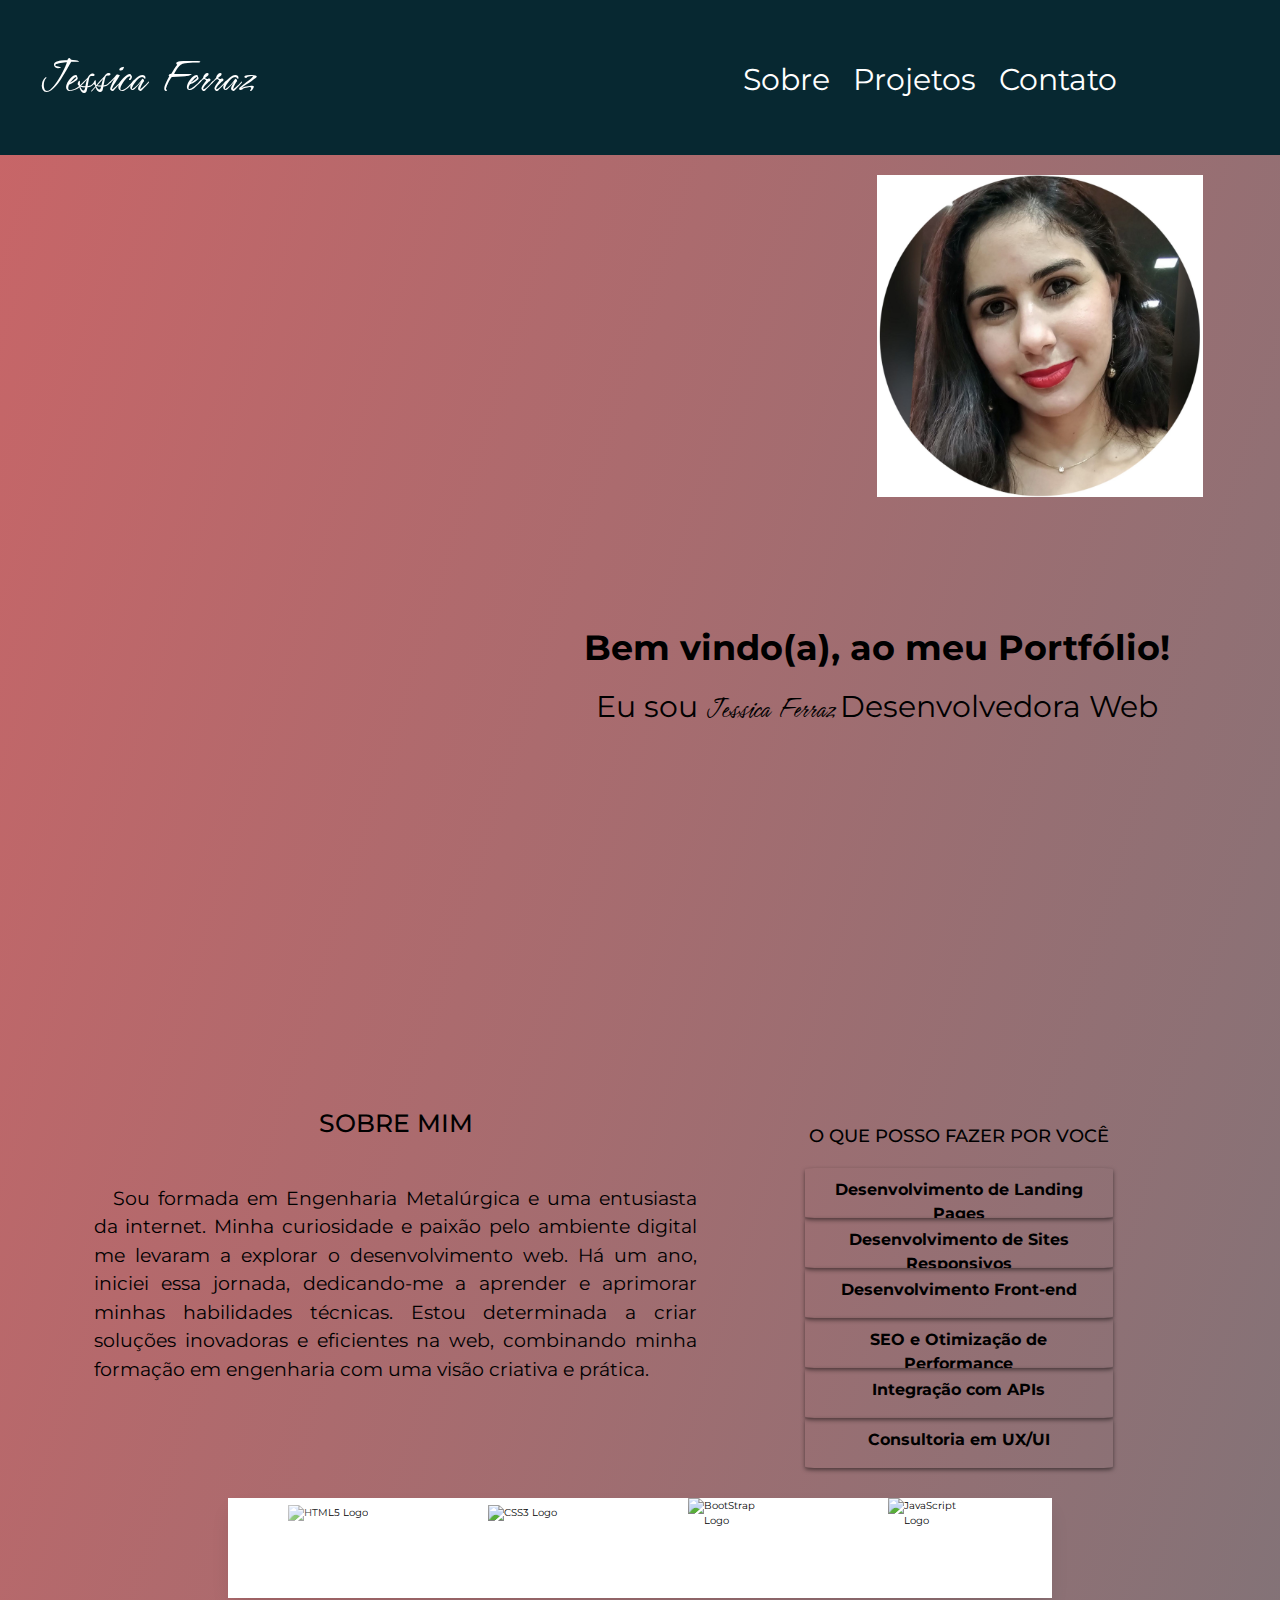
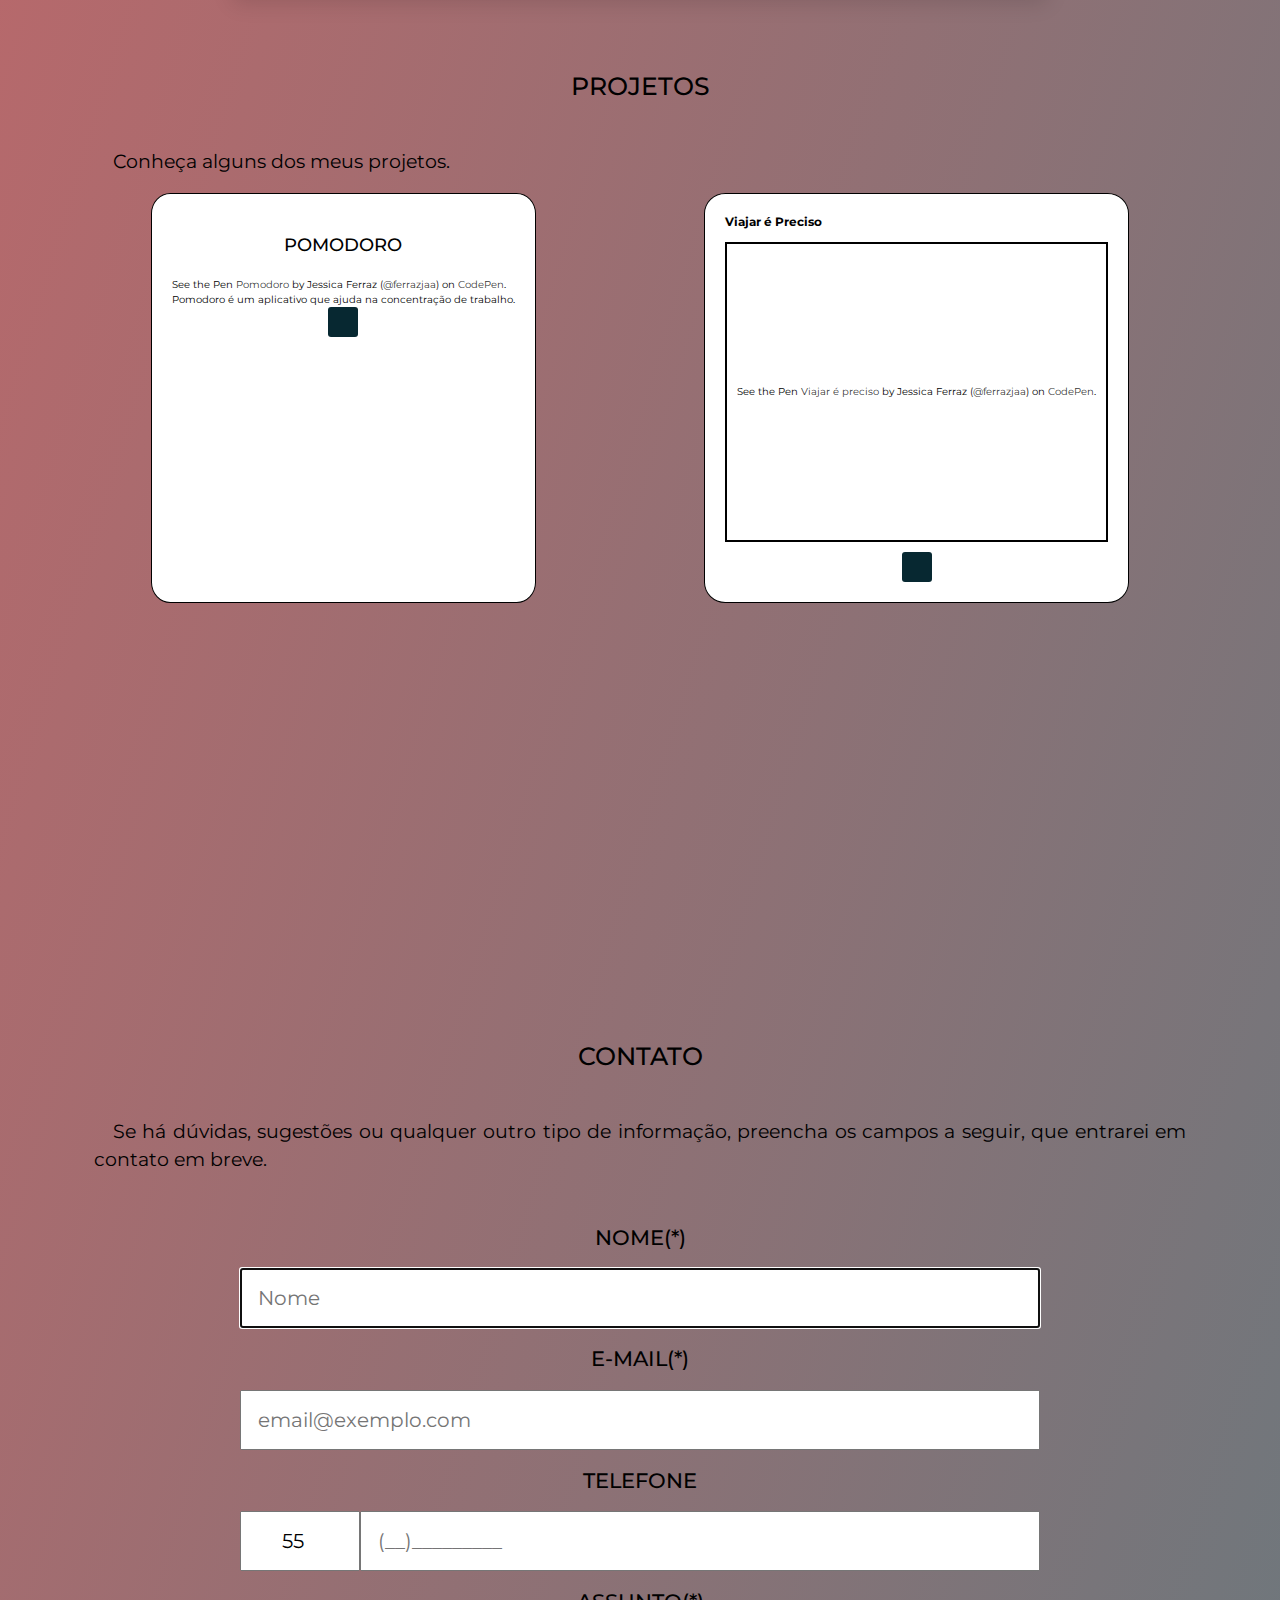
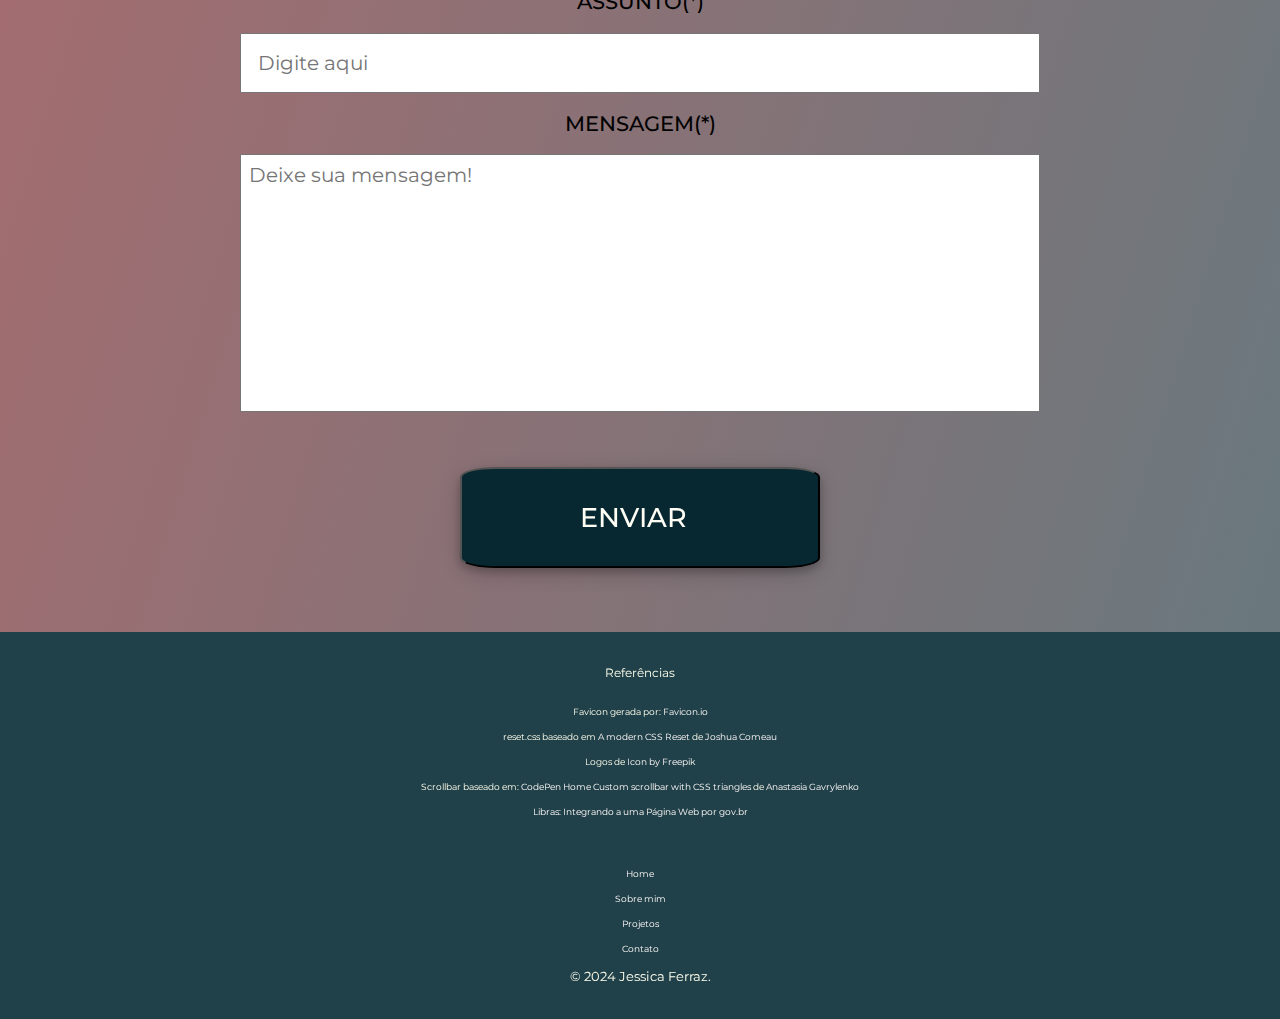
==== commit 6a8f929e: "update #58" ====
--- a/index.html
+++ b/index.html
@@ -66,7 +66,7 @@
    <header class="cabecalho">
 
       <!-- logo -->
-      <h1><a href="#" class="logo">Jessica Ferraz</a></h1>
+      <h1><a href="#home" class="logo">Jessica Ferraz</a></h1>
 
       <!-- Inicio menu -->
       <nav id="nav" class="menu">
@@ -87,7 +87,7 @@
             <li class="menu__item dropdown">
                <a href="javascript:void(0)" class="menu__link dropdown__botao"><i class="fa-solid fa-globe"></i></a>
                <div class="dropdown__conteudo">
-                  <a href="#" class="atual">Português</a>
+                  <a href="#home" class="atual">Português</a>
                   <a href="en/index.html">English</a>
                   <a href="it/index.html">Italiano</a>
                </div>
@@ -129,8 +129,6 @@
                         class="highlight highlight--white">log</span>( <span class="highlight highlight--red">'Ciao,
                         Mondo'</span> )
                   </a>
-
-
                </li> <!-- end italian item-->
 
             </ul> <!-- end greeting list-->
@@ -152,6 +150,7 @@
             class="home__curriculum">Currículo&nbsp;&nbsp;<i class="fa-solid fa-file-arrow-down"></i>
          </a> <!-- end curriculum-->
 
+         <div style="clear: both;"></div>
 
       </section><!--Fim da seção home-->
 
@@ -162,7 +161,7 @@
                <h2 class="title">Sobre mim</h2>
 
                <div class="about__description">
-                  <p class="about__paragraph">
+                  <p class="base-paragraph">
                      Sou formada em Engenharia Metalúrgica e uma entusiasta da internet. Minha curiosidade e
                      paixão
                      pelo
@@ -176,12 +175,13 @@
                   </p>
 
                   <!-- redes sociais -->
-                  <address class="about__address">
-                     <a href="https://github.com/ferrazjaa" target="_blank" rel="noopener noreferrer">
+                  <address class="base-social--address">
+                     <a href="https://github.com/ferrazjaa" target="_blank" rel="noopener noreferrer"
+                        class="social__media--link">
                         <i class="fa-brands fa-github"></i>
                      </a>
                      <!-- linkedin -->
-                     <!-- <a href="https://www.linkedin.com/in/ferrazjaa/" target="_blank" rel="noopener noreferrer">
+                     <!-- <a href="https://www.linkedin.com/in/ferrazjaa/" target="_blank" rel="noopener noreferrer" class="social__media--link">
                                 <i class="fa-brands fa-linkedin"></i>
                             </a> -->
                   </address>
@@ -279,28 +279,43 @@
       <!--Section projects-->
       <section id="projects" class="projects">
          <h2 class="title">Projetos</h2>
-
-         <div class="projects__carousel">
-            <div class="projects__carousel--inner">
-
-               <!-- POMODORO ---------------------------------------------------------->
-               <article class="project projects__carousel--item">
-                  <h2>Pomodoro</h2>
-                  <!-- codepen -->
-                  <div class="code-pen">
-                     <p class="codepen" data-height="300" data-default-tab="result" data-slug-hash="VwqdxNg"
-                        data-user="ferrazjaa">
-                        <span>See the Pen <a href="https://codepen.io/ferrazjaa/pen/VwqdxNg">
-                              Pomodoro</a> by Jessica Ferraz (<a href="https://codepen.io/ferrazjaa">@ferrazjaa</a>)
-                           on <a href="https://codepen.io">CodePen</a>.</span>
-                     </p>
-                     <script async src="https://cpwebassets.codepen.io/assets/embed/ei.js"></script>
-                  </div>
-                  <!-- fim da estrutura do codepen -->
-
+         <p class="base-paragraph">Conheça alguns dos meus projetos.</p>
+
+
+         <div class="projects__container">
+            <!-- POMODORO ---------------------------------------------------------->
+            <article class="project">
+               <!-- project title ---------------- -->
+               <h3 class="subtitle">Pomodoro</h3>
+
+               <!-- codepen -->
+               <div class="code-pen">
+                  <p class="codepen" data-height="200" data-default-tab="result" data-slug-hash="VwqdxNg"
+                     data-user="ferrazjaa">
+                     <span>See the Pen <a href="https://codepen.io/ferrazjaa/pen/VwqdxNg">
+                           Pomodoro</a> by Jessica Ferraz (<a href="https://codepen.io/ferrazjaa">@ferrazjaa</a>)
+                        on <a href="https://codepen.io">CodePen</a>.</span>
+                  </p>
+                  <script async src="https://cpwebassets.codepen.io/assets/embed/ei.js"></script>
+               </div><!-- fim da estrutura do codepen -->
+
+               <div id="summary" class="summary">
+                  <p class="summary-text">Pomodoro é um aplicativo que ajuda na concentração de trabalho. </p>
+
+                  <!-- button modal -->
+                  <div class="project__wrapper">
+                     <a href="#project--modal"><i class="fa-solid fa-plus"></i></a>
+                  </div><!-- end button modal -->
+               </div><!-- summary -->
+
+
+               <!-- modal structure -->
+               <div id="project--modal" class="project__modal">
                   <!-- texto de explicação -->
-                  <div class="project__paragraph">
-                     <p>Página de temporizador inspirada no método Pomodoro, que segue o ciclo tradicional de 25
+                  <div class="modal__content">
+                     <h4>Pomodoro</h4>
+                     <p class="base-paragraph">Página de temporizador inspirada no método Pomodoro, que segue o ciclo
+                        tradicional de 25
                         minutos
                         de foco intenso em trabalho, seguidos por 5 minutos de intervalo. Para atender às
                         preferências
@@ -311,12 +326,14 @@
                            title="JavaScript" style="color:#EFD81D; font-size:1.3rem;"></i>
 
                      </p>
+
                      <p>Disponível também:</p>
                      <!-- links para o github -->
                      <div class="link-github">
 
                         <!-- pages -->
-                        <a href="https://ferrazjaa.github.io/pomodoro/" target="_blank" rel="noopener noreferrer">
+                        <a href="https://ferrazjaa.github.io/pomodoro/" target="_blank" rel="noopener noreferrer"
+                           class="project__paragraph--link">
                            <div class="tooltip">
                               <img src="img/icons8-browse-page-96.png" alt="GitHub Pages" title="GitHub Pages">
                               <span class="tooltiptext">GitHub Pages</span>
@@ -324,7 +341,8 @@
                         </a>
 
                         <!-- repositório -->
-                        <a href="https://github.com/ferrazjaa/pomodoro" target="_blank" rel="noopener noreferrer">
+                        <a href="https://github.com/ferrazjaa/pomodoro" target="_blank" rel="noopener noreferrer"
+                           class="project__paragraph--link">
                            <!-- tooltip -->
                            <div class="tooltip">
                               <img src="img/icons8-repository-96.png" alt="Repositório" title="Repositório">
@@ -335,29 +353,37 @@
                      </div>
                      <!-- fim links github -->
 
-                  </div>
-                  <!-- fim parafrafo explicação -->
-               </article>
-               <!-- Fim do projeto pomodoro -->
-
-               <!-- Página Inicial Agencia de viagens -->
-               <article class="project projects__carousel--item">
-                  <h2>Viajar é Preciso</h2>
-                  <!-- codepen -->
-                  <div class="code-pen">
-                     <p class="codepen" data-height="300" data-theme-id="dark" data-default-tab="result"
-                        data-slug-hash="abPQywb" data-user="ferrazjaa"
-                        style="height: 300px; box-sizing: border-box; display: flex; align-items: center; justify-content: center; border: 2px solid; margin: 1em 0; padding: 1em;">
-                        <span>See the Pen <a href="https://codepen.io/ferrazjaa/pen/abPQywb">
-                              Viajar é preciso</a> by Jessica Ferraz (<a
-                              href="https://codepen.io/ferrazjaa">@ferrazjaa</a>)
-                           on <a href="https://codepen.io">CodePen</a>.</span>
-                     </p>
-                     <script async src="https://cpwebassets.codepen.io/assets/embed/ei.js"></script>
-                  </div>
-
+                     <a href="#" class="modal__close">&times;</a>
+                  </div><!-- fim parafrafo explicação -->
+                  
+               </div> <!--end modal structure-->
+            </article><!-- Fim do projeto pomodoro -->
+
+            <!-- Página Inicial Agencia de viagens -->
+            <article class="project">
+               <h3>Viajar é Preciso</h3>
+               <!-- codepen -->
+               <div class="code-pen">
+                  <p class="codepen" data-height="200" data-theme-id="dark" data-default-tab="result"
+                     data-slug-hash="abPQywb" data-user="ferrazjaa"
+                     style="height: 300px; box-sizing: border-box; display: flex; align-items: center; justify-content: center; border: 2px solid; margin: 1em 0; padding: 1em;">
+                     <span>See the Pen <a href="https://codepen.io/ferrazjaa/pen/abPQywb">
+                           Viajar é preciso</a> by Jessica Ferraz (<a
+                           href="https://codepen.io/ferrazjaa">@ferrazjaa</a>)
+                        on <a href="https://codepen.io">CodePen</a>.</span>
+                  </p>
+                  <script async src="https://cpwebassets.codepen.io/assets/embed/ei.js"></script>
+               </div><!-- fim da estrutura do codepen -->
+
+               <!-- button modal -->
+               <div class="project__wrapper">
+                  <a href="#project--modal"><i class="fa-solid fa-plus"></i></a>
+               </div><!-- end button modal -->
+
+               <!-- modal structure -->
+               <div id="project--modal" class="project__modal">
                   <!-- texto de explicação -->
-                  <div class="project__paragraph">
+                  <div class="base-paragraph">
                      <p>Este projeto consiste em uma página inicial para uma agência de viagens fictícia,
                         desenvolvida
                         com o uso do Bootstrap 5. Destacam-se três principais recursos: um modal de "Fale
@@ -391,73 +417,29 @@
                               <span class="tooltiptext">Repositório</span>
                            </div>
                         </a>
-                     </div>
-
-                  </div>
-
-               </article>
-               <!-- fim da viajar é preciso -->
-
-               <!-- CARDÁPIO ------------------------------------------------------- -->
-               <article class="project projects__carousel--item">
-                  <h2>Cardápio</h2>
-                  <!-- bloco com codepen -->
-                  <div class="code-pen">
-                     <p class="codepen" data-height="300" data-default-tab="result" data-slug-hash="GRPGdxL"
-                        data-user="ferrazjaa">
-                        <span>See the Pen <a href="https://codepen.io/ferrazjaa/pen/GRPGdxL">
-                              Cardápio</a> by Jessica Ferraz (<a href="https://codepen.io/ferrazjaa">@ferrazjaa</a>)
-                           on <a href="https://codepen.io">CodePen</a>.</span>
-                     </p>
-                     <script async src="https://cpwebassets.codepen.io/assets/embed/ei.js"></script>
-
-                  </div>
-
-                  <!-- paragrafo de explicação -->
-                  <div class="project__paragraph">
-                     <p>O projeto de cardápio de uma cafeteria criado com HTML5 e CSS3 para proporcionar uma
-                        experiência
-                        visualmente atraente e informativa aos clientes. Na página, você encontrará seções
-                        dedicadas
-                        aos
-                        diferentes tipos de cafés, salgados e sobremesas disponíveis.
-                        <br>Tecnologias utilizadas: <i class="fa-brands fa-html5 icones" title="HMTL5"
-                           style="color:#DF4C26;"></i><i class="fa-brands fa-css3-alt icones" title="CSS3"
-                           style="color: #254BDD;font-size: 1.3rem;"></i>
-                     </p>
-                     <p>Disponível também:</p>
-                     <div class="link-github">
-                        <!-- pages -->
-                        <a href="https://ferrazjaa.github.io/cardapio-cafeteria/" target="_blank"
-                           rel="noopener noreferrer">
-                           <div class="tooltip">
-                              <img src="img/icons8-browse-page-96.png" alt="GitHub Pages" title="GitHub Pages">
-                              <span class="tooltiptext">Github Pages</span>
-                           </div>
-                        </a>
-
-                        <!-- repositório -->
-                        <a href="https://github.com/ferrazjaa/cardapio-cafeteria" target="_blank"
-                           rel="noopener noreferrer">
-                           <div class="tooltip">
-                              <img src="img/icons8-repository-96.png" alt="Repositório" title="Repositório">
-
-                              <span class="tooltiptext">Repositório</span>
-                           </div>
-                        </a>
-                     </div>
-
-
-
-                  </div> <!--End project__paragraph-->
-
-               </article>
-               <!-- FIM DE CARDÁPIO -->
-            </div><!--End carousel-inner-->
-
-            <button class="carousel-control prev" onclick="prevSlide()">&#10094;</button>
-            <button class="carousel-control next" onclick="nextSlide()">&#10095;</button>
-         </div> <!--End carousel projects-->
+                     </div>  <!-- fim link-github -->
+
+
+                     <a href="#" class="modal__close">&times;</a>
+                  </div>   <!-- fim base-paragraph -->
+
+                  
+               </div>   <!-- fim project__modal -->
+
+            </article>
+            <!-- fim da viajar é preciso -->
+
+         </div>
+
+
+
+
+
+
+
+
+
+
 
       </section><!--End section projects-->
 
@@ -465,16 +447,16 @@
       <section id="contact" class="contact">
          <h2 class="title">Contato</h2>
 
-         <p class="contact__paragraph">Se há dúvidas, sugestões ou qualquer outro tipo de informação, preencha os
+         <p class="base-paragraph">Se há dúvidas, sugestões ou qualquer outro tipo de informação, preencha os
             campos a seguir, que entrarei
             em
             contato em breve.
          </p>
 
-         <address class="contact__adress">
-            <a href="https://github.com/ferrazjaa" target="_blank" rel="noopener noreferrer">
-               <i
-                  class="fa-brands fa-github">
+         <address class="base-social--address">
+            <a href="https://github.com/ferrazjaa" target="_blank" rel="noopener noreferrer"
+               class="social__media--link">
+               <i class="fa-brands fa-github">
                </i>
             </a>
          </address>
@@ -542,12 +524,6 @@
          </form>
       </section> <!--End section contact-->
 
-
-
-
-
-
-
    </main>
 
 
@@ -570,8 +546,10 @@
                target="_blank" rel="noopener noreferrer">Icon by Freepik</a>
          </li>
 
-         <li>Scrollbar baseado em: <a href="https://codepen.io/DarthVeyda/pen/eLLbXa?editors=1100" target="_blank" rel="noopener noreferrer">CodePen Home
-            Custom scrollbar with CSS triangles</a> de <a href="https://codepen.io/DarthVeyda" target="_blank" rel="noopener noreferrer">Anastasia Gavrylenko</a>
+         <li>Scrollbar baseado em: <a href="https://codepen.io/DarthVeyda/pen/eLLbXa?editors=1100" target="_blank"
+               rel="noopener noreferrer">CodePen Home
+               Custom scrollbar with CSS triangles</a> de <a href="https://codepen.io/DarthVeyda" target="_blank"
+               rel="noopener noreferrer">Anastasia Gavrylenko</a>
          </li>
 
          <li><a href="https://vlibras.gov.br/doc/widget/installation/webpageintegration.html" target="_blank">Libras:
--- a/css/base.css
+++ b/css/base.css
@@ -1,74 +1,130 @@
 /* Estilização de elementos comunus em toda a página */
-:root{
-    --color-blue:#072831;
-    --color-dark-blue: #0728319f;
-    --color-soft-blue: #66a3d2;
-    --color-dark-gray: #333;
-    --color-dark-pink:#c96567;
-    --color-white: #fff;
-    --color-blue-usa: #1A1361;
-    --color-fern-green: #005E10;
-    --color-bright-white: rgb(241,242,241);
-    --color-flame-scarlet: #D90023;
-    --color-yellow: #f9ff00;
-
-    font-size: 62.5%;
-    --gradiente: linear-gradient(to bottom right, #c96567, #0728319f);
+:root {
+  --color-blue: #072831;
+  --color-dark-blue: #0728319f;
+  --color-soft-blue: #66a3d2;
+  --color-dark-gray: #333;
+  --color-dark-pink: #c96567;
+  --color-white: #fff;
+  --color-blue-usa: #1a1361;
+  --color-fern-green: #005e10;
+  --color-bright-white: rgb(241, 242, 241);
+  --color-flame-scarlet: #d90023;
+  --color-yellow: #f9ff00;
+  font-size: 62.5%;
+  --gradiente: linear-gradient(to bottom right, #c96567, #0728319f);
 }
 
-/* html {
-    background-image: var(--gradiente);
-}  */
-
-body{
-    background: var(--gradiente);
-    display:flex;
-    flex-direction: column;
-    justify-content: space-between;
+body {
+  background: var(--gradiente);
+  display: flex;
+  flex-direction: column;
+  justify-content: space-between;
 }
 
-a{
-    color: #080808db;
-    cursor: pointer;
-    text-decoration: none;
+a {
+  color: #080808db;
+  cursor: pointer;
+  text-decoration: none;
 }
 
-section{
-    padding: 0 6%;
+section {
+  padding: 0 6%;
+}
+
+.base-social--address{
+  display: flex;
+  justify-content: center;
+  margin-bottom: 3rem;
+}
+.social__media--link {
+  transition: all 0.7s;
+}
+
+.social__media--link:hover {
+  transform: scale(1.5);
 }
 
 /* SCROLLBAR-----------------------------------  */
 
 ::-webkit-scrollbar {
-    width: 15px;
+  width: 12px;
+  /* border: 5px solid white; */
 }
 
-/* Barra*/
-::-webkit-scrollbar-track {
-    box-shadow: inset 0 0 5px grey;
-    border-radius: 10px;
+::-webkit-scrollbar-thumb {
+  background: var(--gradiente);
+  background-clip: padding-box;
+  /* border: 0.05em solid #eeeeee; */
+  border-radius: 10%;
 }
 
-/* Barra de Rolagem*/
-::-webkit-scrollbar-thumb {
-    background-image: var(--gradiente);
-    border-radius: 10px;
+::-webkit-scrollbar-track {
+  background: #e6e3e3;
+}
+/* Buttons */
+::-webkit-scrollbar-button:single-button {
+  background-color: #e6e3e3;
+  display: block;
+  border-style: solid;
+  height: 13px;
+  width: 12px;
+}
+/* Up */
+::-webkit-scrollbar-button:single-button:vertical:decrement {
+  border-width: 0 6px 6px 6px; /* metade do width do single-button*/
+  border-color: transparent transparent var(--color-blue) transparent;
 }
 
-/* Handle on hover */
-::-webkit-scrollbar-thumb:hover {
-    background-color: #233057;
+::-webkit-scrollbar-button:single-button:vertical:decrement:hover {
+  border-color: transparent transparent var(--color-dark-pink) transparent;
+}
+/* Down */
+::-webkit-scrollbar-button:single-button:vertical:increment {
+  border-width: 6px 6px 0 6px; /* metade do width do single-button*/
+  border-color: var(--color-blue) transparent transparent transparent;
+}
+
+::-webkit-scrollbar-button:vertical:single-button:increment:hover {
+  border-color: var(--color-dark-pink) transparent transparent transparent;
 }
 
 /* ***************MEDIAS QUERIES ************************************************************ */
-@media screen and (min-width:0) {
-    .about, .projects {
-        margin-top: 3rem;
-    }
+@media screen and (min-width: 0) {
+  .about,
+  .projects,.contact {
+    margin-top: 3rem;
+  }
+
+  .base-paragraph{
+    font-size: 1.4rem;
+    padding: 1.2rem;
+    text-align: justify;
+    text-indent: 1.6rem;
+  }
+
+  .social__media--link{
+    font-size: 2.8rem;
+  }
 }
 
-@media screen and (min-width:768px){
-    .about, .projects, .contact {
-      margin-top: 7rem;
-    }
-}+@media screen and (min-width: 768px) {
+  .about,
+  .projects,
+  .contact {
+    margin-top: 7rem;
+  }
+}
+
+@media (min-width: 1024px) {
+  .base-paragraph {
+    font-size: 1.9rem;
+    padding: 1.7rem;
+    text-indent: 1.9rem;
+  }
+
+  
+  .social__media--link{
+    font-size: 4.4rem;
+  }
+}
--- a/css/animation.css
+++ b/css/animation.css
@@ -85,15 +85,15 @@
 
 @media screen and (min-width: 0) {
     #english{
-        text-indent: 3rem;
+        text-indent: 2.5rem;
     }
     
     #italiano{
-        text-indent: 6rem;
+        text-indent: 5rem;
     }
 }
 @media screen and (min-width: 1024px) {
     .greetings{
-        font-size: 3rem;
+        font-size: 2.5rem;
     }
 }--- a/css/home.css
+++ b/css/home.css
@@ -56,6 +56,10 @@
   animation: slideInDown 1s ease-out 3s forwards; /* 1s após o término da animação anterior */
 }
 
+.home__curriculum:hover {
+  transform: scale(1.1);
+}
+
 @keyframes slideInDown {
   to {
     opacity: 1;
@@ -67,9 +71,7 @@
   color: var(--color-white);
 }
 
-.home__curriculum:hover {
-  transform: scale(1.1);
-}
+
 
 /* ****************************** MEDIA QUERIES*********************************************** */
 @media screen and (min-width: 0) {
@@ -100,8 +102,8 @@
   }
 
   .home__curriculum {
+    font-size: 1.6rem;
     padding: 1rem;
-    font-size: 1.6rem;
   }
 
   /* animações foto e nome **************************** */
@@ -115,23 +117,20 @@
       opacity: 1;
     }
   }
+
 }
 
 @media screen and (min-width: 768px) {
   .home {
     align-content: space-between;
-    grid-template-columns: 45% 55%;
+    grid-template-columns: 42% 58%;
     grid-template-areas:
       "greet photo"
       "greet details"
-      "greet curriculum";
-    margin-top: 5rem;
-    height: 100vh;
+      "greet curriculum"
+    ;
+    /* height: 100vh; */
   }
-
-  /* .greetings, .home__titulo, .home__photo{
-        margin-top: 0rem;
-    } */
 
   .home__photo {
     justify-content: end;
@@ -150,8 +149,8 @@
   }
 
   .home__curriculum {
+    font-size: 2.3rem;
     padding: 2rem;
-    font-size: 2.3rem;
   }
 }
 
--- a/css/about.css
+++ b/css/about.css
@@ -1,3 +1,8 @@
+/* .about{
+  height: 100vh;
+  clear: both;
+}  */
+
 .title,
 .subtitle {
   font-weight: 500;
@@ -5,37 +10,27 @@
   text-align: center;
 }
 
-.about__paragraph {
-  text-align: justify;
-}
+/* ************************************************************* */
+.services {
 
-.about__address {
-  text-align: center;
-}
-.about__address a {
-  margin-left: auto;
-}
-
-/* ************************************************************* */
-/* CSS para todos os tamanhos de tela */
-.services {
-  width: 90%; /* Ajusta a largura do container */
-  margin: 0 auto; /* Centraliza o container */
   display: flex;
   flex-direction: column;
+  margin: 0 auto; /* Centraliza o container */
+  width: 90%; /* Ajusta a largura do container */
 }
 
 .service__card {
-  background-color: rgb(153, 192, 152);
-  border-radius: 2rem;
-  box-shadow: 0 6px 12px 0 rgba(0, 0, 0, 0.2);
+  /* background-color: rgb(153, 192, 152); */
+  border-radius: 3%;
+  box-shadow: 0 2px 4px 0 rgba(0, 0, 0, 0.5);
   display: grid;
   grid-template-areas:
     "title"
     "description";
-  grid-template-rows: 0.5fr 1fr;
-  height: 50px;
+  /* grid-template-rows: 0.5fr 1fr; */
+  height: 5rem;
   overflow: hidden;
+  padding: 1rem;
   place-items: center;
   position: relative;
   transition: height 0.4s ease-out;
@@ -55,7 +50,8 @@
 }
 
 .service__card:hover {
-  height: 200px; /* Expande o cartão ao passar o mouse */
+  border: 1px solid;
+  height: 12rem; /* Expande o cartão ao passar o mouse */
   z-index: 10; /* Garante que o cartão fique acima dos outros */
 }
 
@@ -70,17 +66,6 @@
     margin-bottom: 0.1rem;
   }
 
-  .about__paragraph {
-    font-size: 1.4rem;
-    padding: 1.2rem;
-    text-indent: 1.6rem;
-  }
-
-  .about__address a {
-    font-size: 3.5rem;
-    margin-right: 2rem;
-  }
-
   .subtitle {
     font-size: 1.6rem;
     margin: 1.6rem auto;
@@ -88,14 +73,9 @@
   /* services card *********************************** */
   .service__title{
     font-size: 1.4rem;
+    /* margin-top: 1rem; */
   }
 
-  .service__description{
-    font-size: 1.4rem;
-    text-align: justify;
-    text-indent: 1.4rem;
-    padding: 0 10px; /* Espaçamento interno */
-  }
 }
 
 
@@ -114,24 +94,13 @@
 }
 
 @media screen and (min-width: 1024px) {
-  .about {
-    margin-top: 5rem;
-  }
+  /* .about {
+    margin-top: 25rem;
+  } */
 
   .title {
     font-size: 2.5rem;
     margin-bottom: 2.5rem;
-  }
-
-  .about__paragraph {
-    font-size: 1.9rem;
-    padding: 1.7rem;
-    text-indent: 1.9rem;
-  }
-
-  .about__address a {
-    font-size: 4rem;
-    margin-right: 2rem;
   }
 
   .subtitle {
@@ -143,8 +112,4 @@
   .service__title {
     font-size: 1.6rem; /* Mais ajustes para telas ainda maiores */
   }
-
-  .service__description {
-    font-size: 1.4rem; /* Ajuste final para a descrição */
-  }
 }
--- a/css/projects.css
+++ b/css/projects.css
@@ -1,78 +1,83 @@
 /* CSS PROJETOS */
-
-/* SLIDES */
-.projects__carousel {
-  position: relative;
-  width: 100%;
-  overflow: hidden;
+.projects {
+  height: 100vh;
 }
 
-.projects__carousel--inner {
+.projects__container{
   display: flex;
-  transition: transform 0.5s ease;
+  flex-wrap: wrap;
+  gap: 20px;
+  justify-content: space-around;
+ 
+}
+.project{
+  background-color: white;
+  border: 1px solid;
+  border-radius: 5%;
+  padding: 2rem;
 }
 
-.projects__carousel--item{
-  min-width: fit-content;
-  padding: 2rem;
-  text-align: center;
-  /* background-color: var(--cor-azul); */
-  /* box-shadow: 0 4px 8px rgba(0, 0, 0, 0.1); */
-  margin: 1.5rem;
-  border-radius: 0.8rem;
+
+
+/* ******************    MODAL   ********************* */
+.project__wrapper {
+  display: flex;
+  align-items: center;
+  justify-content: center;
 }
 
-.carousel-control {
-  position: absolute;
-  top: 50%;
-  transform: translateY(-50%);
-  background-color: transparent; 
-  font-size: 3rem;
-  border: none;
-  padding: 10px;
-  cursor: pointer;
-  border-radius: 50%;
-  font-weight: 700;
+.project__wrapper a {
+  display: inline-block;
+  text-decoration: none;
+  padding: 15px;
+  background-color: var(--color-blue);
+  border-radius: 3px;
+  text-transform: uppercase;
+  color: var(--color-dark-pink);
+  font-weight: 500;
 }
 
-.carousel-control.prev {
-  left: 10px;
+.project__wrapper:hover a {
+  background-color: var(--color-dark-pink);
+  color: var(--color-blue);
 }
 
-.carousel-control.next {
-  right: 10px;
+.project__modal {
+  visibility: hidden;
+  opacity: 0;
+  position: absolute;
+  top: 0;
+  right: 0;
+  bottom: 0;
+  left: 0;
+  display: flex;
+  align-items: center;
+  justify-content: center;
+  background: rgba(77, 77, 77, 0.7);
+  transition: all 0.4s;
 }
 
-/* Estilo de cada projeto */
-.project {
-  width: 90%;
-  margin: auto;
-  margin-bottom: 8%;
-  border-radius: 3%;
-  display: flex;
-  flex-direction: column;
-  align-items: center;
-  /* box-shadow: 0 4px 8px 0 rgba(0, 0, 0, 0.2), 0 6px 20px 0 rgba(0, 0, 0, 0.19); */
+.project__modal:target {
+  visibility: visible;
+  opacity: 1;
 }
 
-/* tamanho que alocará o codepen */
-.code-pen {
-  width: 85%;
-  max-width: 30rem;
-  margin-bottom: 5%;
+.modal__content {
+  background: var(--color-white);
+  border-radius: 4px;
+  /* max-width: 90%; */
+  padding: 2.5rem;
+  position: relative;
+  text-align: justify;
 }
 
-/* EXPLICAÇÃO PROJETO */
-.project__paragraph {
-  width: 85%;
-  text-align: justify;
-  font-size: 1.2rem;
-  /* margin: 1em 0 1em 3em;  */
-  text-indent: 1rem;
-  line-height: 1.2;
-  font-weight: 400;
-  margin-bottom: 5%;
-  /* color: #003B4A; */
+.modal__close {
+  position: absolute;
+  top: 10px;
+  right: 10px;
+  color: #585858;
+  text-decoration: none;
+  font-size: 4rem;
 }
 
 /* ICONES PAGES E REPOSITÓRIO */
@@ -86,18 +91,32 @@
   flex-direction: row;
 }
 
-.project__paragraph a {
-  margin-left: 10%;
-  cursor: pointer;
-  text-decoration: none;
+
+
+.project__paragraph--link img {
+  width: 35%;
 }
 
-.project__paragraph a img {
-  width: 30%;
-  margin-bottom: 2%;
+/* **************MEDIAS QUERIES *************************************************************** */
+@media screen and (min-width: 0px) {
+  /* .code-pen {
+    height: 100px;
+    width: 85%;
+    
+  } */
 }
 
-@media (min-width: 1024px) {
+@media screen and (min-width: 1024px) {
+
+  /* .code-pen {
+    height: 200px;
+    width: 75%;
+  } */
+
+  .modal__content {
+    width: 50%;
+  }
+
 
 
   .tooltip .tooltiptext {
@@ -119,5 +138,3 @@
     visibility: visible;
   }
 }
-
-/* **************MEDIAS QUERIES *************************************************************** */
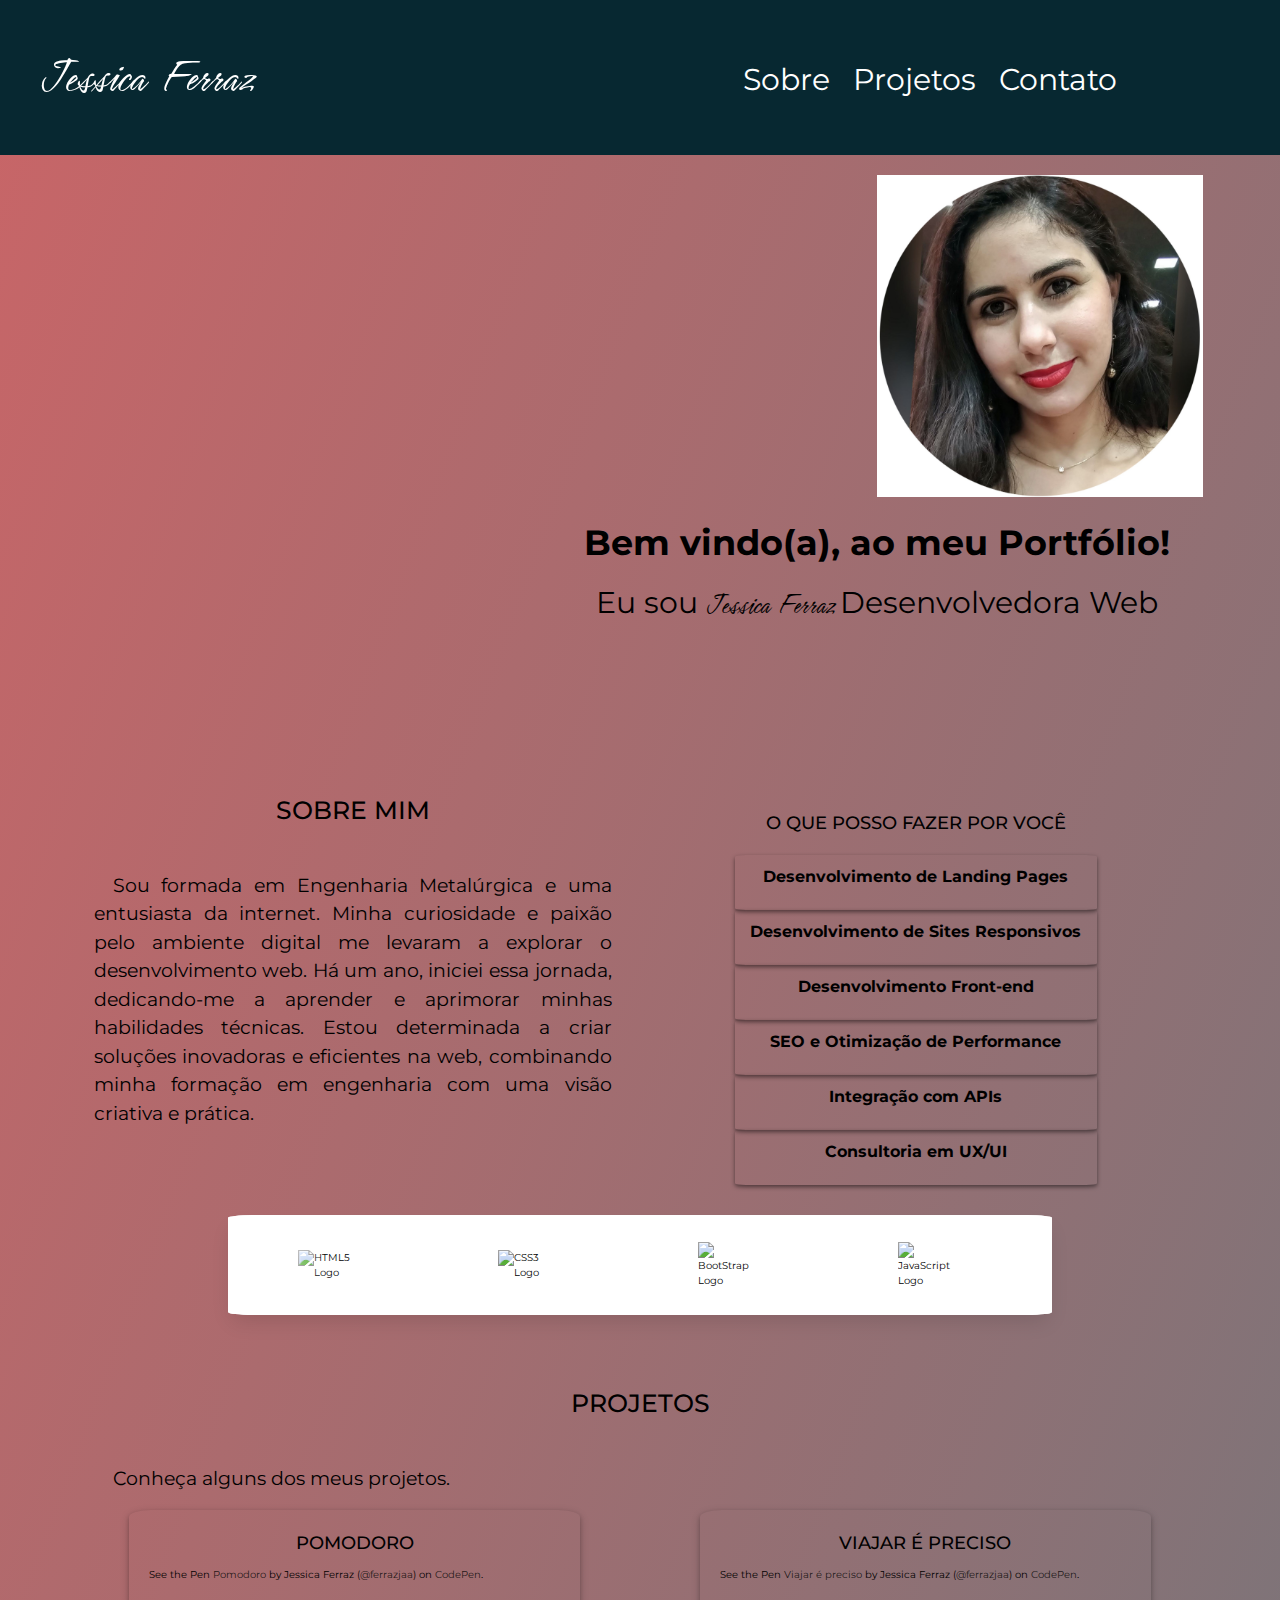
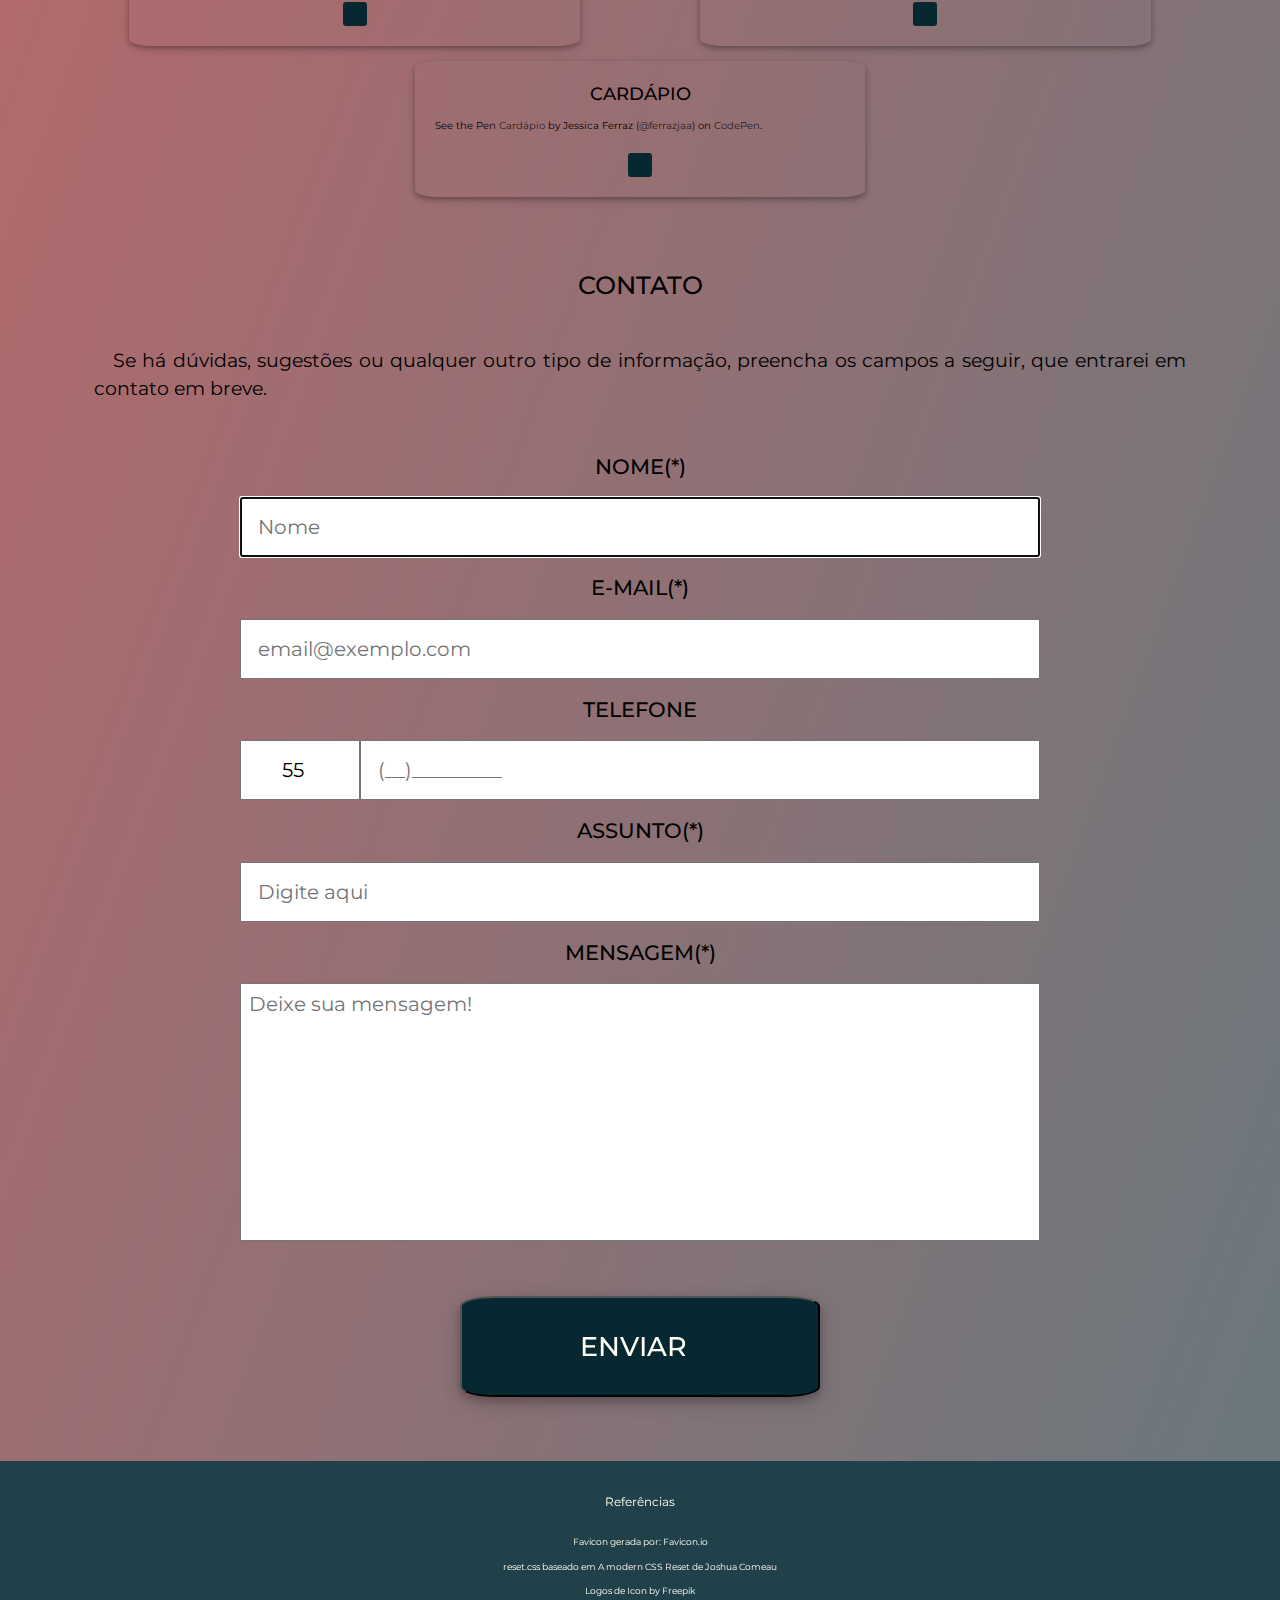
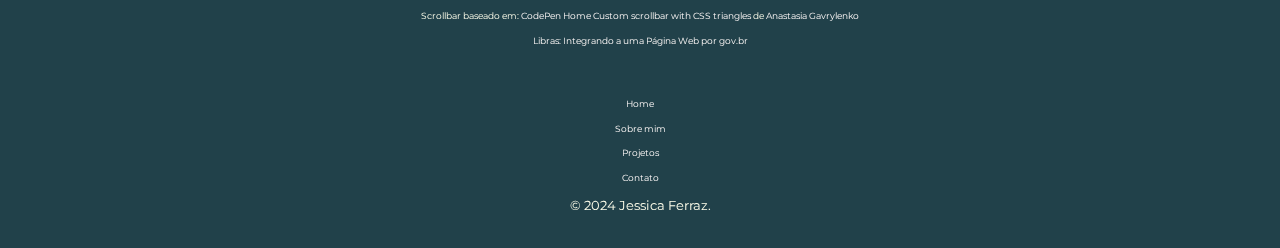
==== commit 4202c1fb: "update #59" ====
--- a/index.html
+++ b/index.html
@@ -50,10 +50,6 @@
       href="https://fonts.googleapis.com/css2?family=Hurricane&family=Montserrat:wght@400;500&family=Roboto&display=swap"
       rel="stylesheet">
 
-   <!-- Link do ícone do menu  -->
-   <link rel="stylesheet"
-      href="https://fonts.googleapis.com/css2?family=Material+Symbols+Rounded:opsz,wght,FILL,GRAD@24,400,0,0" />
-
    <!-- Fontawesome -->
    <script src="https://kit.fontawesome.com/1708746a55.js" crossorigin="anonymous"></script>
 
@@ -105,7 +101,7 @@
       <!--Inicio da seção home-->
       <section class="home" id="home">
 
-         <div class="greetings"> <!-- end italian item-->
+         <div class="greetings"> <!-- greetings-->
             <ul class="greetings__lista"> <!-- greeting list-->
 
                <!-- portugues -->
@@ -116,7 +112,7 @@
                <!-- ingles -->
                <li id="english" class="greetings__item">
                   <a href="en/index.html"><span class="highlight highlight--blue">.div </span>{ <span
-                        class="highlight highlight--white">Hello</span>:</span><span class="highlight highlight--red">
+                        class="highlight highlight--white">Hello</span>:<span class="highlight highlight--red">
                         World</span> }
                   </a>
                </li> <!-- end english item-->
@@ -149,8 +145,6 @@
          <a href="Currículo - Jessica Ferraz.pdf" download="cv-Jessica Ferraz"
             class="home__curriculum">Currículo&nbsp;&nbsp;<i class="fa-solid fa-file-arrow-down"></i>
          </a> <!-- end curriculum-->
-
-         <div style="clear: both;"></div>
 
       </section><!--Fim da seção home-->
 
@@ -193,7 +187,7 @@
             <div class="services__container">
                <!--Services-->
                <h3 class="subtitle">O que posso fazer por você</h3>
-               <div class="services">
+               <div class="services"> <!--Services-->
 
                   <article class="service__card">
                      <h4 class="service__title">Desenvolvimento de Landing Pages</h4>
@@ -242,32 +236,32 @@
          <div class="slider">
             <div class="slide-track">
                <div class="slide"> <!--1st image-->
-                  <img src="img/skills/logo_html.png" alt="HTML5 Logo" title="HTML5" />
+                  <img src="img/skills/logo_html.png" alt="HTML5 Logo" title="HTML5">
                </div> <!--End first image-->
 
                <!--2nd Image  -->
                <div class="slide">
-                  <img src="img/skills/logo_css.png" alt="CSS3 Logo" title="CSS3" />
+                  <img src="img/skills/logo_css.png" alt="CSS3 Logo" title="CSS3">
                </div><!--End second image-->
 
                <!-- 3rd image -->
                <div class="slide">
-                  <img src="img/skills/logo_bootstrap.png" alt="BootStrap Logo" title="BootStrap" />
+                  <img src="img/skills/logo_bootstrap.png" alt="BootStrap Logo" title="BootStrap">
                </div> <!--End 3rd image-->
 
                <!-- 4th image -->
                <div class="slide">
-                  <img src="img/skills/logo_js.png" alt="JavaScript Logo" title="JavaScript" />
+                  <img src="img/skills/logo_js.png" alt="JavaScript Logo" title="JavaScript">
                </div> <!--End 4th image-->
 
                <!-- 5th image -->
                <div class="slide">
-                  <img src="img/skills/logo_php.png" alt="PHP Logo" title="PHP" />
+                  <img src="img/skills/logo_php.png" alt="PHP Logo" title="PHP">
                </div> <!--End 5th image-->
 
                <!-- 6th image -->
                <div class="slide">
-                  <img src="img/skills/logo_wordpress.png" alt="WordPress Logo" title="WordPress" />
+                  <img src="img/skills/logo_wordpress.png" alt="WordPress Logo" title="WordPress">
                </div> <!--End 6th image-->
 
 
@@ -283,51 +277,52 @@
 
 
          <div class="projects__container">
-            <!-- POMODORO ---------------------------------------------------------->
-            <article class="project">
-               <!-- project title ---------------- -->
+            <!-- POMODORO ****************************************-->
+            <article class="project" id="project-1">
+               <!-- project title -->
                <h3 class="subtitle">Pomodoro</h3>
 
                <!-- codepen -->
-               <div class="code-pen">
-                  <p class="codepen" data-height="200" data-default-tab="result" data-slug-hash="VwqdxNg"
-                     data-user="ferrazjaa">
-                     <span>See the Pen <a href="https://codepen.io/ferrazjaa/pen/VwqdxNg">
-                           Pomodoro</a> by Jessica Ferraz (<a href="https://codepen.io/ferrazjaa">@ferrazjaa</a>)
-                        on <a href="https://codepen.io">CodePen</a>.</span>
-                  </p>
-                  <script async src="https://cpwebassets.codepen.io/assets/embed/ei.js"></script>
-               </div><!-- fim da estrutura do codepen -->
-
-               <div id="summary" class="summary">
-                  <p class="summary-text">Pomodoro é um aplicativo que ajuda na concentração de trabalho. </p>
-
-                  <!-- button modal -->
-                  <div class="project__wrapper">
-                     <a href="#project--modal"><i class="fa-solid fa-plus"></i></a>
-                  </div><!-- end button modal -->
-               </div><!-- summary -->
+
+               <p class="codepen" data-height="350" data-default-tab="result" data-slug-hash="VwqdxNg"
+                  data-user="ferrazjaa">
+                  <span>See the Pen <a href="https://codepen.io/ferrazjaa/pen/VwqdxNg">
+                        Pomodoro</a> by Jessica Ferraz (<a href="https://codepen.io/ferrazjaa">@ferrazjaa</a>)
+                     on <a href="https://codepen.io">CodePen</a>.</span>
+               </p>
+               <script async src="https://cpwebassets.codepen.io/assets/embed/ei.js"></script>
+               <!-- fim da estrutura do codepen -->
+
+
+               <!-- button modal -->
+               <div class="project__wrapper">
+                  <a href="#project_1--modal"><i class="fa-solid fa-plus"></i></a>
+               </div><!-- end button modal -->
+
 
 
                <!-- modal structure -->
-               <div id="project--modal" class="project__modal">
-                  <!-- texto de explicação -->
+               <div id="project_1--modal" class="project__modal">
+                  
+                  <!-- modal__content -->
                   <div class="modal__content">
                      <h4>Pomodoro</h4>
+                     <!-- texto de explicação -->
                      <p class="base-paragraph">Página de temporizador inspirada no método Pomodoro, que segue o ciclo
                         tradicional de 25
                         minutos
                         de foco intenso em trabalho, seguidos por 5 minutos de intervalo. Para atender às
                         preferências
                         individuais dos usuários, também é possível personalizar o tempo de foco no trabalho.
-                        <br>Tecnologias utilizadas:<i class="fa-brands fa-html5 icones" title="HMTL5"
+                        <br>
+                        Tecnologias utilizadas:<i class="fa-brands fa-html5 icones" title="HMTL5"
                            style="color:#DF4C26;"></i><i class="fa-brands fa-css3-alt icones" title="CSS3"
-                           style="color: #254BDD;font-size: 1.3rem;"></i><i class="fa-brands fa-square-js icones"
-                           title="JavaScript" style="color:#EFD81D; font-size:1.3rem;"></i>
-
-                     </p>
-
-                     <p>Disponível também:</p>
+                           style="color: #254BDD;"></i><i class="fa-brands fa-square-js icones"
+                           title="JavaScript" style="color:#EFD81D;"></i>
+
+                     </p> <!-- end texto de explicação -->
+
+                     <p class="base-paragraph">Disponível também:</p>
                      <!-- links para o github -->
                      <div class="link-github">
 
@@ -353,38 +348,45 @@
                      </div>
                      <!-- fim links github -->
 
-                     <a href="#" class="modal__close">&times;</a>
-                  </div><!-- fim parafrafo explicação -->
-                  
+                     <a href="#projects" class="modal__close">&times;</a>
+                  </div><!-- End modal content-->
+
                </div> <!--end modal structure-->
             </article><!-- Fim do projeto pomodoro -->
 
+            <!-- ****************************************************** -->
             <!-- Página Inicial Agencia de viagens -->
-            <article class="project">
-               <h3>Viajar é Preciso</h3>
+
+            <article class="project" id="project-2">
+
+
+               <h3 class="subtitle">Viajar é Preciso</h3>
+
                <!-- codepen -->
-               <div class="code-pen">
-                  <p class="codepen" data-height="200" data-theme-id="dark" data-default-tab="result"
-                     data-slug-hash="abPQywb" data-user="ferrazjaa"
-                     style="height: 300px; box-sizing: border-box; display: flex; align-items: center; justify-content: center; border: 2px solid; margin: 1em 0; padding: 1em;">
-                     <span>See the Pen <a href="https://codepen.io/ferrazjaa/pen/abPQywb">
-                           Viajar é preciso</a> by Jessica Ferraz (<a
-                           href="https://codepen.io/ferrazjaa">@ferrazjaa</a>)
-                        on <a href="https://codepen.io">CodePen</a>.</span>
-                  </p>
-                  <script async src="https://cpwebassets.codepen.io/assets/embed/ei.js"></script>
-               </div><!-- fim da estrutura do codepen -->
+               <p class="codepen" data-height="350" data-default-tab="result" data-slug-hash="abPQywb"
+                  data-pen-title="Viajar é preciso" data-user="ferrazjaa">
+                  <span>See the Pen <a href="https://codepen.io/ferrazjaa/pen/abPQywb">
+                        Viajar é preciso</a> by Jessica Ferraz (<a href="https://codepen.io/ferrazjaa">@ferrazjaa</a>)
+                     on <a href="https://codepen.io">CodePen</a>.</span>
+               </p>
+               <script async src="https://cpwebassets.codepen.io/assets/embed/ei.js"></script>
+               <!-- end codepen -->
+
 
                <!-- button modal -->
                <div class="project__wrapper">
-                  <a href="#project--modal"><i class="fa-solid fa-plus"></i></a>
+                  <a href="#project_2--modal"><i class="fa-solid fa-plus"></i></a>
                </div><!-- end button modal -->
 
-               <!-- modal structure -->
-               <div id="project--modal" class="project__modal">
-                  <!-- texto de explicação -->
-                  <div class="base-paragraph">
-                     <p>Este projeto consiste em uma página inicial para uma agência de viagens fictícia,
+
+               <div id="project_2--modal" class="project__modal">
+                  <!-- modal__content -->
+                  <div class="modal__content">
+                     <h4>Viajar é Preciso</h4>
+
+                     <!-- texto explicação -->
+                     <p class="base-paragraph">Este projeto consiste em uma página inicial para uma agência de viagens
+                        fictícia,
                         desenvolvida
                         com o uso do Bootstrap 5. Destacam-se três principais recursos: um modal de "Fale
                         Conosco"
@@ -395,15 +397,16 @@
                         carrossel
                         automático que exibe destinos de viagem de forma atrativa.
                         <br>Principais tecnologias utilizadas:<i class="fa-brands fa-square-js icones"
-                           title="JavaScript" style="color:#EFD81D; font-size:1.3rem;"></i><i
+                           title="JavaScript" style="color:#EFD81D;"></i><i
                            class="fa-brands fa-bootstrap icones" title="Bootstrap"
-                           style="color:#7511F6; font-size:1.3rem;"></i>
+                           style="color:#7511F6;"></i>
                      </p>
-                     <p>Disponível também:</p>
+
+                     <p class="base-paragraph">Disponível também:</p>
                      <div class="link-github">
 
                         <!-- pages -->
-                        <a href="https://ferrazjaa.github.io/viajar-Preciso/" target="_blank" rel="noopener noreferrer">
+                        <a href="https://ferrazjaa.github.io/viajar-Preciso/" target="_blank" rel="noopener noreferrer" class="project__paragraph--link">
                            <div class="tooltip">
                               <img src="img/icons8-browse-page-96.png" alt="GitHub Pages" title="GitHub Pages">
                               <span class="tooltiptext">GitHub Pages</span>
@@ -411,25 +414,101 @@
                         </a>
 
                         <!-- repositório -->
-                        <a href="https://github.com/ferrazjaa/viajar-Preciso" target="_blank" rel="noopener noreferrer">
+                        <a href="https://github.com/ferrazjaa/viajar-Preciso" target="_blank" rel="noopener noreferrer" class="project__paragraph--link">
                            <div class="tooltip">
                               <img src="img/icons8-repository-96.png" alt="Repositório" title="Repositório">
                               <span class="tooltiptext">Repositório</span>
                            </div>
                         </a>
-                     </div>  <!-- fim link-github -->
-
-
-                     <a href="#" class="modal__close">&times;</a>
-                  </div>   <!-- fim base-paragraph -->
-
-                  
-               </div>   <!-- fim project__modal -->
-
-            </article>
-            <!-- fim da viajar é preciso -->
-
-         </div>
+                     </div> <!-- fim link-github -->
+
+                     <a href="#project-2" class="modal__close">&times;</a>
+
+                  </div> <!-- end modal__content -->
+
+               </div><!--end modal structure-->
+
+            </article><!-- fim da viajar é preciso -->
+
+            <!-- CARDÁPIO ********************* -->
+            <article class="project" id="project-3">
+               <!-- project title -->
+               <h3 class="subtitle">Cardápio</h3>
+               <!-- bloco com codepen -->
+
+                  <p class="codepen" data-height="350" data-default-tab="result" data-slug-hash="GRPGdxL"
+                     data-user="ferrazjaa">
+                     <span>See the Pen <a href="https://codepen.io/ferrazjaa/pen/GRPGdxL">
+                           Cardápio</a> by Jessica Ferraz (<a href="https://codepen.io/ferrazjaa">@ferrazjaa</a>)
+                        on <a href="https://codepen.io">CodePen</a>.</span>
+                  </p>
+                  <script async src="https://cpwebassets.codepen.io/assets/embed/ei.js"></script>
+            <!--end codepen-->
+
+               <!-- button modal -->
+               <div class="project__wrapper">
+                  <a href="#project_3--modal"><i class="fa-solid fa-plus"></i></a>
+               </div><!-- end button modal -->
+        
+
+         <!-- modal structure -->
+         <div id="project_3--modal" class="project__modal">
+            <div class="modal__content">
+
+               <h4>Cafeteria Cafezinho </h4>
+               <!-- paragrafo de explicação -->
+               <div class="base-paragraph">
+                  <p>O projeto de cardápio de uma cafeteria criado com HTML5 e CSS3 para proporcionar uma
+                     experiência
+                     visualmente atraente e informativa aos clientes. Na página, você encontrará seções
+                     dedicadas
+                     aos
+                     diferentes tipos de cafés, salgados e sobremesas disponíveis.
+                     <br>
+                     Tecnologias utilizadas: 
+                     <i class="fa-brands fa-html5 icones" title="HMTL5"
+                     style="color:#DF4C26;">
+                     </i>
+                     <i class="fa-brands fa-css3-alt icones" title="CSS3"
+                     style="color: #254BDD">
+                     </i>
+                  </p>
+
+                  <p class="base-paragraph">Disponível também:</p>
+                  <div class="link-github">
+                     <!-- pages -->
+                     <a href="https://ferrazjaa.github.io/cardapio-cafeteria/" target="_blank"
+                        rel="noopener noreferrer" class="project__paragraph--link">
+                        <span class="tooltip">
+                           <img src="img/icons8-browse-page-96.png" alt="GitHub Pages" title="GitHub Pages">
+                           <span class="tooltiptext">Github Pages</span>
+                        </span>
+                     </a> <!--end pages-->
+
+                     <!-- repositório -->
+                     <a href="https://github.com/ferrazjaa/cardapio-cafeteria" target="_blank"
+                        rel="noopener noreferrer" class="project__paragraph--link">
+                        <div class="tooltip">
+                           <img src="img/icons8-repository-96.png" alt="Repositório" title="Repositório">
+
+                           <span class="tooltiptext">Repositório</span>
+                        </div>
+                     </a> <!--end repositorio-->
+                  </div>
+
+
+                  <a href="#project-3" class="modal__close">&times;</a>
+
+
+               </div> <!--End project__paragraph-->
+            </div> <!--end modal__content-->
+         </div> <!--end project__modal 3-->
+
+
+
+         </article>
+         <!-- FIM DE CARDÁPIO -->
+         </div> <!--end projects container -->
 
 
 
@@ -447,10 +526,8 @@
       <section id="contact" class="contact">
          <h2 class="title">Contato</h2>
 
-         <p class="base-paragraph">Se há dúvidas, sugestões ou qualquer outro tipo de informação, preencha os
-            campos a seguir, que entrarei
-            em
-            contato em breve.
+         <p class="base-paragraph">Se há dúvidas, sugestões ou qualquer outro tipo de informação, preencha os campos a
+            seguir, que entrarei em contato em breve.
          </p>
 
          <address class="base-social--address">
@@ -478,11 +555,9 @@
                <!-- CAMPO EMAIL -->
 
                <label for="address-email">e-mail(*)</label> <br>
-               <input type="email" name="address-email" id="address-email" placeholder="email@exemplo.com" required
-                  autofocus>
+               <input type="email" name="address-email" id="address-email" placeholder="email@exemplo.com" required>
 
                <br>
-
 
                <!-- Campo TELEFONE -->
                <label for="telefone">Telefone</label>
@@ -498,7 +573,7 @@
 
                <label for="assunto">Assunto(*)</label>
                <br>
-               <input type="text" name="assunto" id="assunto" placeholder="Digite aqui" required autofocus>
+               <input type="text" name="assunto" id="assunto" placeholder="Digite aqui" required>
                <br>
 
 
@@ -528,7 +603,7 @@
 
 
 
-   <!--  RODAPE -------------------------------------------------------------------------------- -->
+   <!--  RODAPE ******************************************************* -->
    <footer>
       <h2>Referências</h2>
       <ul>
@@ -605,7 +680,7 @@
       <!-- Fim da div configuração de acessibilidade -->
    </div>
 
-   <!-- ÁREA JAVASCRIPT -------------------------------------------------------------------------------------------- -->
+   <!-- ÁREA JAVASCRIPT ************************************* -->
    <script src="https://vlibras.gov.br/app/vlibras-plugin.js"></script>
    <script> new window.VLibras.Widget('https://vlibras.gov.br/app');</script>
 
--- a/css/base.css
+++ b/css/base.css
@@ -122,8 +122,7 @@
     padding: 1.7rem;
     text-indent: 1.9rem;
   }
-
-  
+    
   .social__media--link{
     font-size: 4.4rem;
   }
--- a/css/home.css
+++ b/css/home.css
@@ -129,7 +129,7 @@
       "greet details"
       "greet curriculum"
     ;
-    /* height: 100vh; */
+    height: 100%; 
   }
 
   .home__photo {
--- a/css/about.css
+++ b/css/about.css
@@ -1,8 +1,3 @@
-/* .about{
-  height: 100vh;
-  clear: both;
-}  */
-
 .title,
 .subtitle {
   font-weight: 500;
@@ -20,7 +15,6 @@
 }
 
 .service__card {
-  /* background-color: rgb(153, 192, 152); */
   border-radius: 3%;
   box-shadow: 0 2px 4px 0 rgba(0, 0, 0, 0.5);
   display: grid;
@@ -28,7 +22,7 @@
     "title"
     "description";
   /* grid-template-rows: 0.5fr 1fr; */
-  height: 5rem;
+  height: 5.5rem;
   overflow: hidden;
   padding: 1rem;
   place-items: center;
@@ -51,7 +45,7 @@
 
 .service__card:hover {
   border: 1px solid;
-  height: 12rem; /* Expande o cartão ao passar o mouse */
+  border-color: var(--color-blue);
   z-index: 10; /* Garante que o cartão fique acima dos outros */
 }
 
@@ -76,6 +70,14 @@
     /* margin-top: 1rem; */
   }
 
+  .service__description{
+    font-size: 1.2rem ;
+  }
+
+  .service__card:hover {
+    height: 12rem; /* Expande o cartão ao passar o mouse */
+  }
+
 }
 
 
@@ -94,9 +96,6 @@
 }
 
 @media screen and (min-width: 1024px) {
-  /* .about {
-    margin-top: 25rem;
-  } */
 
   .title {
     font-size: 2.5rem;
@@ -112,4 +111,12 @@
   .service__title {
     font-size: 1.6rem; /* Mais ajustes para telas ainda maiores */
   }
+
+  .service__description{
+    font-size: 1.4rem;
+  } 
+
+  .service__card:hover {
+    height: 15rem; /* Expande o cartão ao passar o mouse */
+  }
 }
--- a/css/slider.css
+++ b/css/slider.css
@@ -12,21 +12,24 @@
 }
 
 .slider {
+  align-items: center;
   background: white;
   box-shadow: 0 10px 20px -5px rgba(0, 0, 0, 0.125);
-  height: 80px;
+  border-radius: 3%;
+  display: flex;
+  height:80px;
   margin: auto;
   margin-top: 3rem;
+  max-width: calc(320px - 12%); /*tamanho da tela menos o padding*/
   overflow: hidden;
   position: relative;
-  max-width: calc(320px - 12%); /*tamanho da tela menos o padding*/
 }
 
 .slider::before,
 .slider::after {
   background: linear-gradient(to right, white 0%, rgba(255, 255, 255, 0) 100%);
   content: "";
-  height: 80px;
+  height: 40px;
   position: absolute;
   width: 40px; /* Menor largura dos gradientes para mobile */
   z-index: 2;
@@ -55,7 +58,7 @@
 }
 
 .slide img {
-  width: 40%; /* Ajuste para manter a imagem proporcional */
+  width: 30%; /* Ajuste para manter a imagem proporcional */
   height: auto;
 }
 
--- a/css/projects.css
+++ b/css/projects.css
@@ -1,40 +1,44 @@
-/* CSS PROJETOS */
-.projects {
-  height: 100vh;
-}
-
 .projects__container{
   display: flex;
   flex-wrap: wrap;
-  gap: 20px;
   justify-content: space-around;
- 
-}
-.project{
-  background-color: white;
-  border: 1px solid;
-  border-radius: 5%;
-  padding: 2rem;
 }
 
+.project{
+  /* border: 1px solid; */
+  border-radius: 5%;
+  box-shadow: 0 2px 4px 0 rgba(0, 0, 0, 0.2), 0 3px 10px 0 rgba(0, 0, 0, 0.19);
+  padding: 2rem;
+  /* position: relative; */
+  transition: all 1s;
+}
 
+.project .subtitle{
+  margin: 0 auto 1rem auto;
+}
+
+/* .project:hover{
+  transform: scale(1.1);
+} */
 
 /* ******************    MODAL   ********************* */
 .project__wrapper {
+  align-items: center;
   display: flex;
-  align-items: center;
   justify-content: center;
 }
 
 .project__wrapper a {
-  display: inline-block;
-  text-decoration: none;
-  padding: 15px;
   background-color: var(--color-blue);
   border-radius: 3px;
+  color: var(--color-dark-pink);
+  display: inline-block;
+  font-weight: 500;
+  margin-top: 2rem;
+  padding: 12px;
+  /* position: absolute; */
+  text-decoration: none;
   text-transform: uppercase;
-  color: var(--color-dark-pink);
-  font-weight: 500;
 }
 
 .project__wrapper:hover a {
@@ -66,6 +70,7 @@
   background: var(--color-white);
   border-radius: 4px;
   /* max-width: 90%; */
+  height: 100vh;
   padding: 2.5rem;
   position: relative;
   text-align: justify;
@@ -80,44 +85,54 @@
   font-size: 4rem;
 }
 
+
 /* ICONES PAGES E REPOSITÓRIO */
-.icones {
-  font-size: 1rem;
-  text-shadow: 2px 2px 5px black;
-}
 
 .link-github {
   display: flex;
   flex-direction: row;
+  justify-content: center;
 }
 
 
 
-.project__paragraph--link img {
-  width: 35%;
-}
 
 /* **************MEDIAS QUERIES *************************************************************** */
 @media screen and (min-width: 0px) {
-  /* .code-pen {
-    height: 100px;
-    width: 85%;
-    
-  } */
+  .icones {
+    font-size: 2.6rem;
+    /* text-shadow: 2px 2px 5px black;  */
+  }
+
+  .project__paragraph--link img {
+    width: 25%;
+  }
+
+  .projects__container{
+    gap: 2.5rem;
+  }
+  
+  .modal__content h4, .fa-plus{
+    font-size: 1.4rem;
+  }
 }
 
 @media screen and (min-width: 1024px) {
 
-  /* .code-pen {
-    height: 200px;
-    width: 75%;
-  } */
-
+  .project{
+    width: 40%;
+  }
+  
+  .projects__container{
+    gap: 1.5rem;
+  }
   .modal__content {
     width: 50%;
   }
 
-
+  .modal__content h4, .fa-plus{
+    font-size: 1.9rem;
+  }
 
   .tooltip .tooltiptext {
     visibility: hidden;
@@ -137,4 +152,9 @@
   .tooltip:hover .tooltiptext {
     visibility: visible;
   }
+
+  .project__paragraph--link img {
+    width: 35%;
+  }
+  
 }
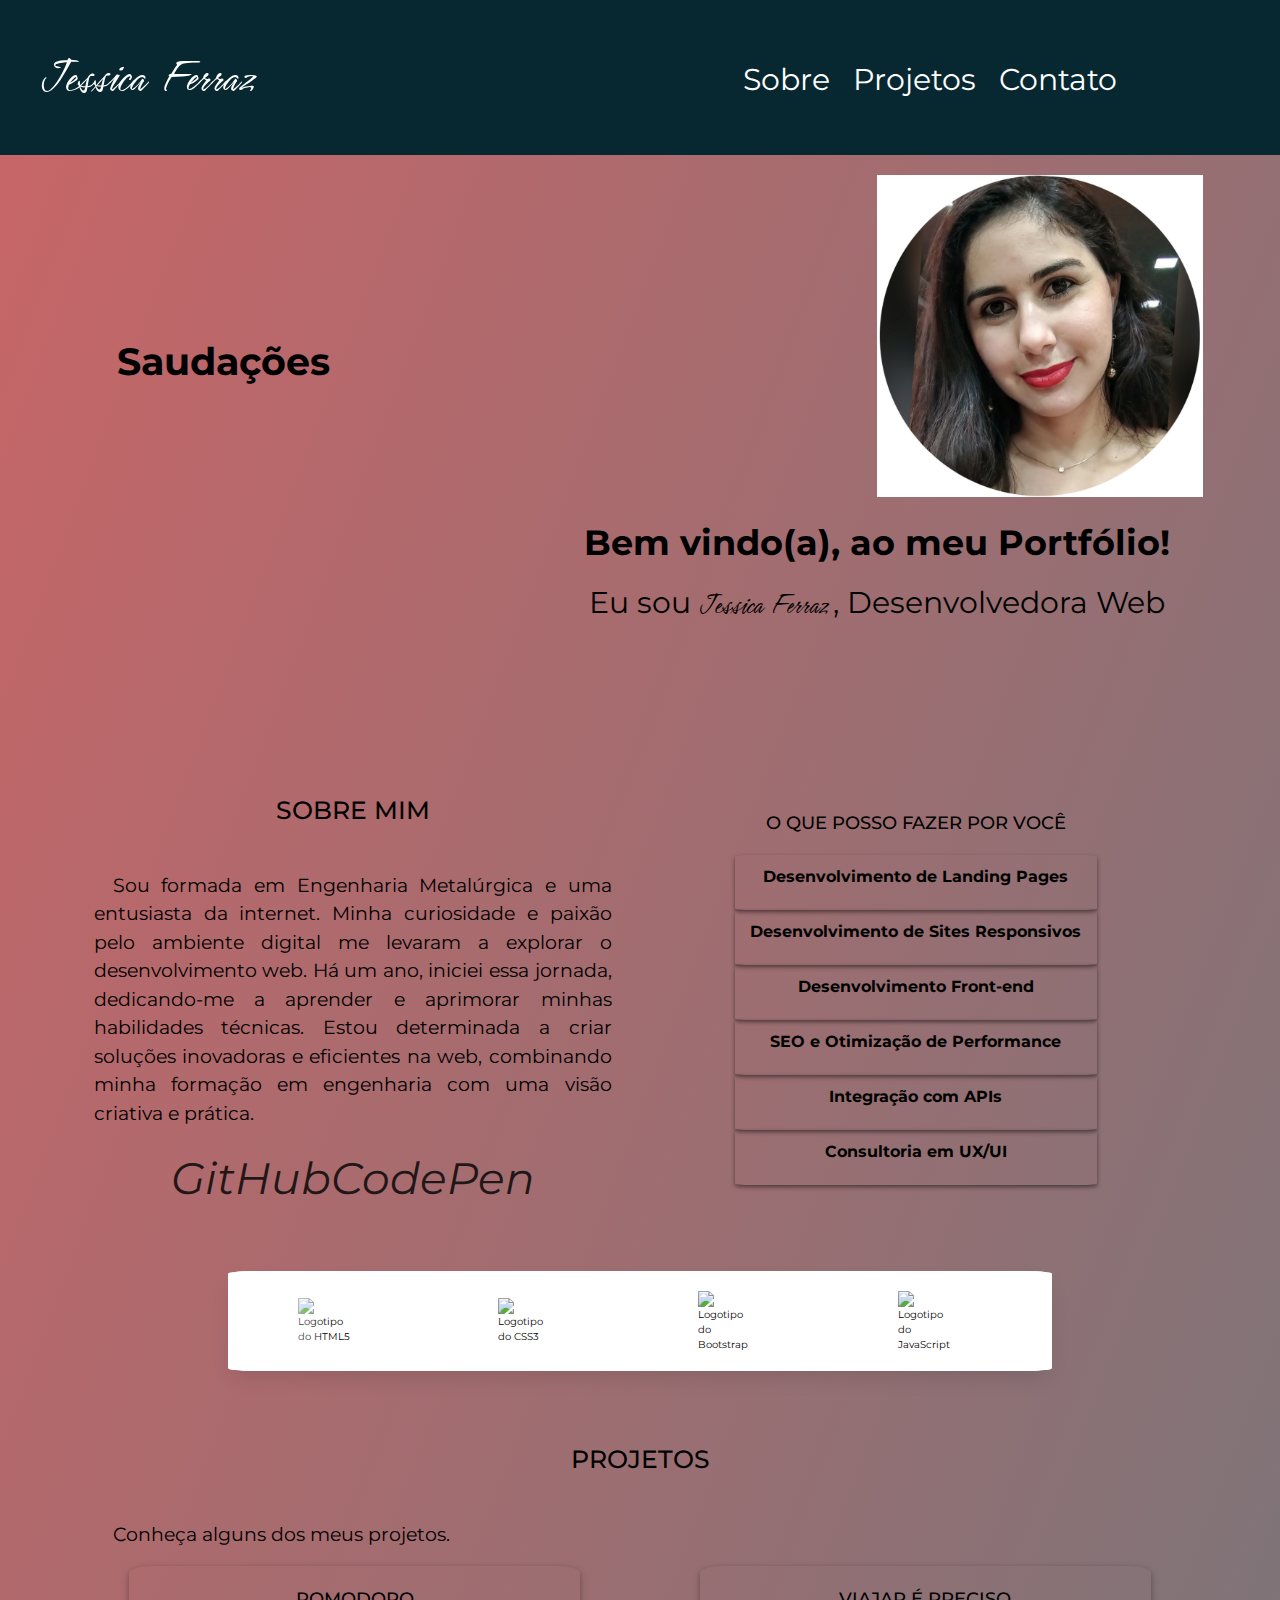
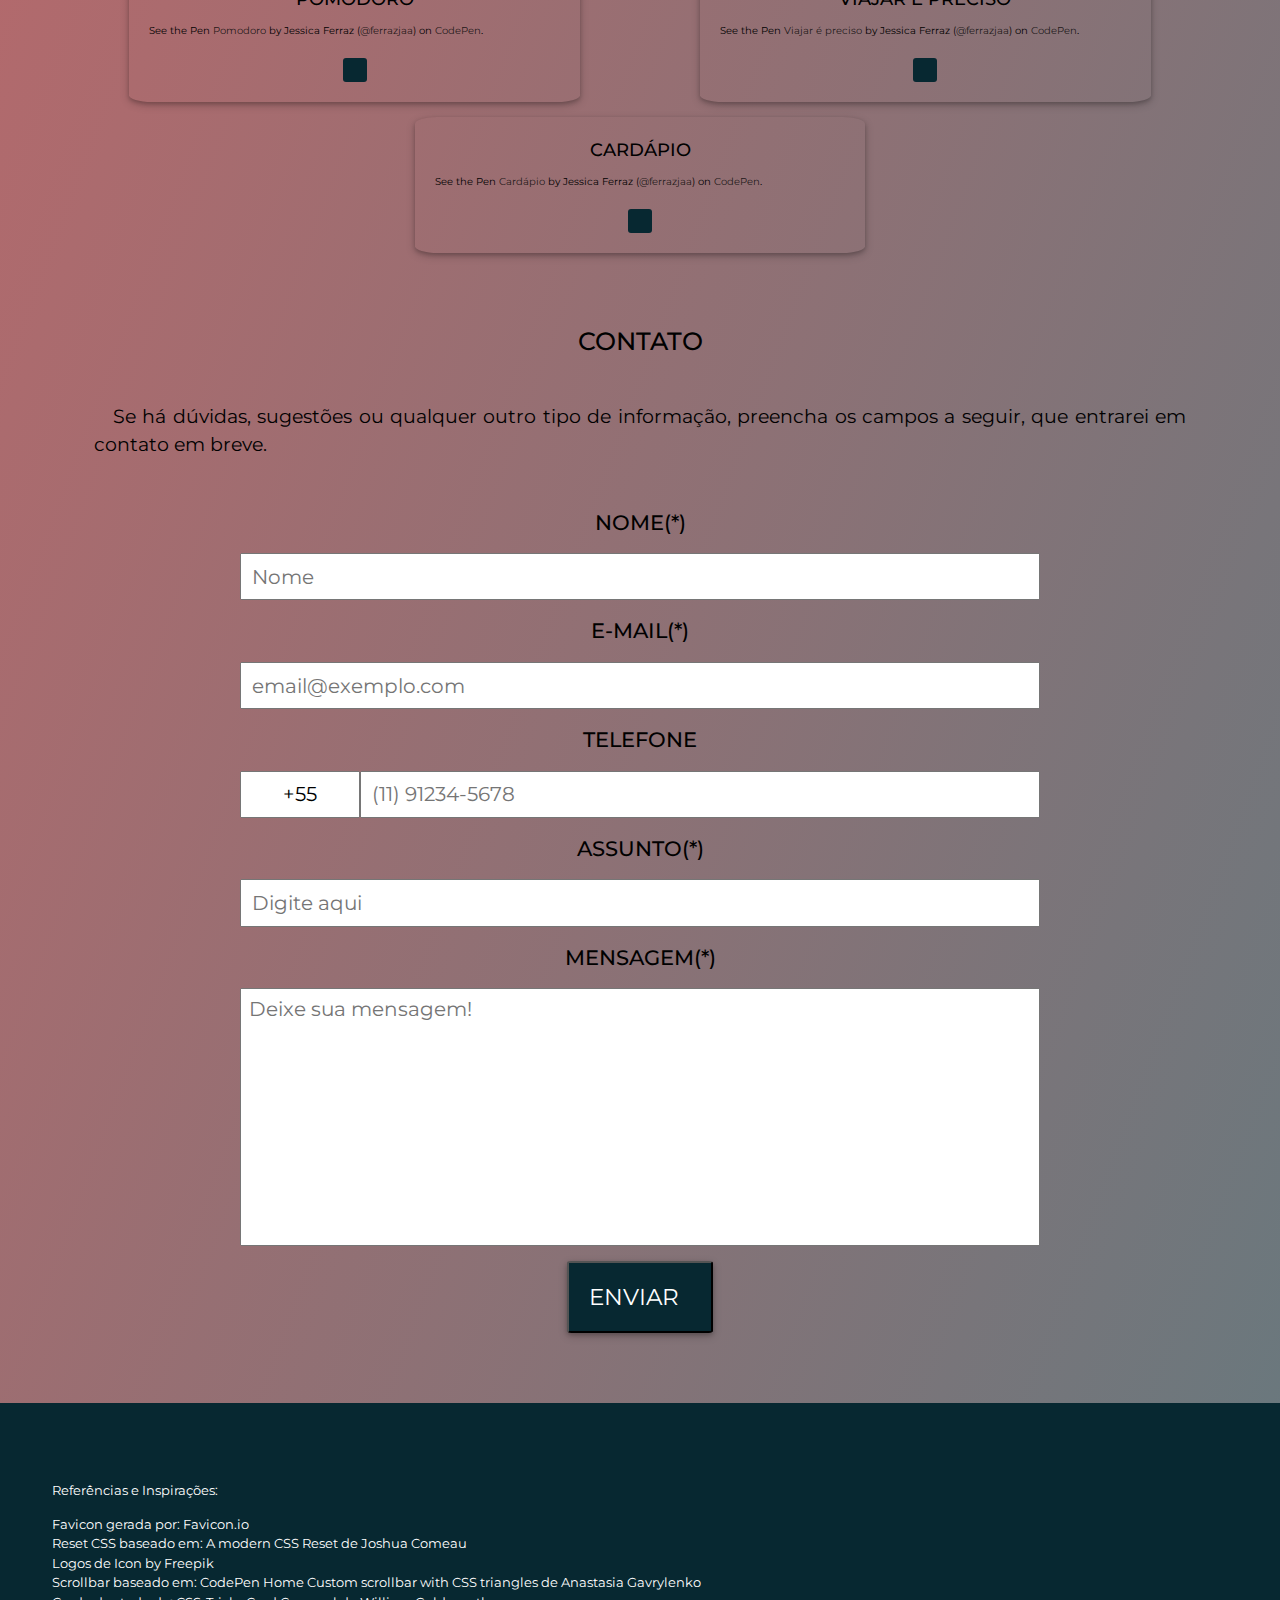
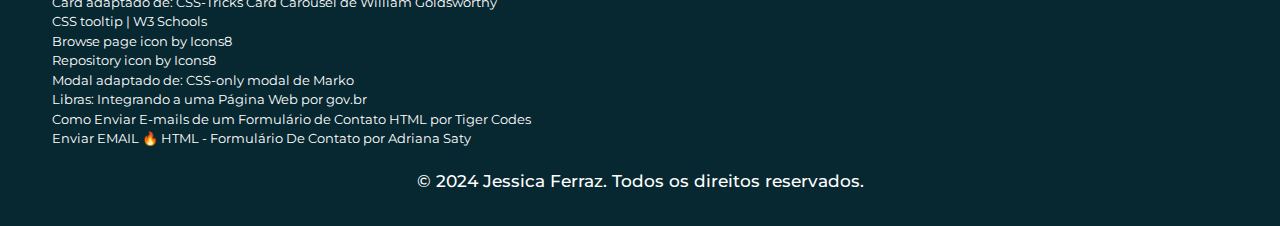
==== commit f1972e80: "update #61" ====
--- a/index.html
+++ b/index.html
@@ -2,56 +2,56 @@
 <html lang="pt-br">
 
 <head>
-   <meta charset="UTF-8">
-   <meta name="viewport" content="width=device-width, initial-scale=1.0">
-   <meta http-equiv="X-UA-Compatible" content="IE=edge">
-
-   <meta name="description"
-      content="Portfólio de Jessica Ferraz, desenvolvedor(a) web com habilidades em HTML, CSS e JavaScript. Explore meus projetos e entre em contato para oportunidades de trabalho.">
-   <meta name="keywords"
-      content="portfólio, desenvolvedor web, HTML, CSS, JavaScript, PHP, projetos, frontend, web development, bootstrap">
-   <meta name="author" content="Jessica Ferraz">
-
-   <meta property="og:title" content="Portfólio de Jessica Ferraz">
-   <meta property="og:description"
-      content="Desenvolvedor web com foco em HTML, CSS e JavaScript. Confira meus projetos e entre em contato.">
-   <meta property="og:image" content="img/jessicaferraz.png">
-   <meta property="og:url" content="https://ferrazjaa.github.io/">
-   <meta property="og:type" content="website">
-
-   <meta name="robots" content="index, follow">
-
-
-   <title>Portfólio | Jessica Ferraz</title>
-
-   <!-- Link Favicon -->
-   <link rel="apple-touch-icon" sizes="180x180" href="img/favicon_io/apple-touch-icon.png">
-   <link rel="icon" type="image/png" sizes="32x32" href="img/favicon_io/favicon-32x32.png">
-   <link rel="icon" type="image/png" sizes="16x16" href="img/favicon_io//favicon-16x16.png">
-   <link rel="manifest" href="img/favicon_io/site.webmanifest">
-
-   <!-- Link CSS -->
-   <link rel="stylesheet" href="css/reset.css">
-   <link rel="stylesheet" href="css/base.css">
-   <link rel="stylesheet" href="css/header.css">
-   <link rel="stylesheet" href="css/animation.css">
-   <link rel="stylesheet" href="css/home.css">
-   <link rel="stylesheet" href="css/about.css">
-   <link rel="stylesheet" href="css/slider.css">
-   <link rel="stylesheet" href="css/projects.css">
-   <link rel="stylesheet" href="css/contact.css">
-   <link rel="stylesheet" href="css/footer.css">
-
-
-   <!-- Link Fonts -->
-   <link rel="preconnect" href="https://fonts.googleapis.com">
-   <link rel="preconnect" href="https://fonts.gstatic.com" crossorigin>
-   <link
-      href="https://fonts.googleapis.com/css2?family=Hurricane&family=Montserrat:wght@400;500&family=Roboto&display=swap"
-      rel="stylesheet">
-
-   <!-- Fontawesome -->
-   <script src="https://kit.fontawesome.com/1708746a55.js" crossorigin="anonymous"></script>
+  <meta charset="UTF-8">
+  <meta name="viewport" content="width=device-width, initial-scale=1.0">
+  <meta http-equiv="X-UA-Compatible" content="IE=edge">
+
+  <meta name="description"
+    content="Portfólio de Jessica Ferraz, desenvolvedor(a) web com habilidades em HTML, CSS e JavaScript. Explore meus projetos e entre em contato para oportunidades de trabalho.">
+  <meta name="keywords"
+    content="portfólio, desenvolvedor web, HTML, CSS, JavaScript, PHP, projetos, frontend, web development, bootstrap, wordpress">
+  <meta name="author" content="Jessica Ferraz">
+
+  <meta property="og:title" content="Portfólio de Jessica Ferraz">
+  <meta property="og:description"
+    content="Desenvolvedor web com foco em HTML, CSS e JavaScript. Confira meus projetos e entre em contato.">
+  <meta property="og:image" content="img/jessicaferraz.png">
+  <meta property="og:url" content="https://ferrazjaa.github.io/">
+  <meta property="og:type" content="website">
+
+  <meta name="robots" content="index, follow">
+
+
+  <title>Portfólio | Jessica Ferraz</title>
+
+  <!-- Link Favicon -->
+  <link rel="apple-touch-icon" sizes="180x180" href="img/favicon_io/apple-touch-icon.png">
+  <link rel="icon" type="image/png" sizes="32x32" href="img/favicon_io/favicon-32x32.png">
+  <link rel="icon" type="image/png" sizes="16x16" href="img/favicon_io//favicon-16x16.png">
+  <link rel="manifest" href="img/favicon_io/site.webmanifest">
+
+  <!-- Link CSS -->
+  <link rel="stylesheet" href="css/reset.css">
+  <link rel="stylesheet" href="css/base.css">
+  <link rel="stylesheet" href="css/header.css">
+  <link rel="stylesheet" href="css/animation.css">
+  <link rel="stylesheet" href="css/home.css">
+  <link rel="stylesheet" href="css/about.css">
+  <link rel="stylesheet" href="css/slider.css">
+  <link rel="stylesheet" href="css/projects.css">
+  <link rel="stylesheet" href="css/contact.css">
+  <link rel="stylesheet" href="css/footer.css">
+
+
+  <!-- Link Fonts -->
+  <link rel="preconnect" href="https://fonts.googleapis.com">
+  <link rel="preconnect" href="https://fonts.gstatic.com" crossorigin>
+  <link
+    href="https://fonts.googleapis.com/css2?family=Hurricane&family=Montserrat:wght@400;500&family=Roboto&display=swap"
+    rel="stylesheet">
+
+  <!-- Fontawesome -->
+  <script src="https://kit.fontawesome.com/1708746a55.js" crossorigin="anonymous"></script>
 
 
 
@@ -59,633 +59,546 @@
 
 <body>
 
-   <header class="cabecalho">
-
-      <!-- logo -->
-      <h1><a href="#home" class="logo">Jessica Ferraz</a></h1>
-
-      <!-- Inicio menu -->
-      <nav id="nav" class="menu">
-
-         <ul class="menu__lista"> <!--início menu lista-->
-
-            <li class="menu__item">
-               <a href="#about" class="menu__link">Sobre</a>
-            </li>
-
-            <li class="menu__item">
-               <a href="#projects" class="menu__link">Projetos</a>
-            </li>
-
-            <li class="menu__item">
-               <a href="#contact" class="menu__link">Contato</a>
-            </li>
-            <li class="menu__item dropdown">
-               <a href="javascript:void(0)" class="menu__link dropdown__botao"><i class="fa-solid fa-globe"></i></a>
-               <div class="dropdown__conteudo">
-                  <a href="#home" class="atual">Português</a>
-                  <a href="en/index.html">English</a>
-                  <a href="it/index.html">Italiano</a>
-               </div>
-            </li>
-
-         </ul><!--fim menu lista-->
-
-      </nav><!--fim menu-->
-
-   </header> <!-- fim do header -->
-
-
-   <main>
-
-      <!--Inicio da seção home-->
-      <section class="home" id="home">
-
-         <div class="greetings"> <!-- greetings-->
-            <ul class="greetings__lista"> <!-- greeting list-->
-
-               <!-- portugues -->
-               <li id="pt" class="greetings__item">
-                  <a href="index.html">&lt; <span class="highlight highlight--yellow">Olá, Mundo </span>/&gt;</a>
-               </li> <!-- end portuguese item-->
-
-               <!-- ingles -->
-               <li id="english" class="greetings__item">
-                  <a href="en/index.html"><span class="highlight highlight--blue">.div </span>{ <span
-                        class="highlight highlight--white">Hello</span>:<span class="highlight highlight--red">
-                        World</span> }
-                  </a>
-               </li> <!-- end english item-->
-
-
-               <!-- italiano -->
-               <li id="italiano" class="greetings__item">
-                  <a href="it/index.html">
-                     <span class="highlight highlight--green">console</span>.<span
-                        class="highlight highlight--white">log</span>( <span class="highlight highlight--red">'Ciao,
-                        Mondo'</span> )
-                  </a>
-               </li> <!-- end italian item-->
-
-            </ul> <!-- end greeting list-->
-
-         </div> <!--Fim greetings-->
-
-         <div class="home__details"> <!-- home details-->
-            <h2 class="home__titulo">Bem vindo(a), ao meu Portfólio!</h2>
-            <p class="home__description">Eu sou <span class="nome">Jessica Ferraz </span>Desenvolvedora Web </p>
-         </div> <!-- end home details-->
-
-         <!-- photo with link github -->
-         <a href="https://github.com/ferrazjaa" target="_blank" rel="noopener noreferrer" class="home__photo">
-            <img src="img/jessicaferraz.png" alt="Foto de Jessica Ferraz" class="home__photo--photo">
-         </a><!-- end photo-->
-
-         <!-- Currículo -->
-         <a href="Currículo - Jessica Ferraz.pdf" download="cv-Jessica Ferraz"
-            class="home__curriculum">Currículo&nbsp;&nbsp;<i class="fa-solid fa-file-arrow-down"></i>
-         </a> <!-- end curriculum-->
-
-      </section><!--Fim da seção home-->
-
-      <!-- Inicio da seção sobre -->
-      <section id="about" class="about">
-         <div class="about__container">
-            <div class="about__information">
-               <h2 class="title">Sobre mim</h2>
-
-               <div class="about__description">
-                  <p class="base-paragraph">
-                     Sou formada em Engenharia Metalúrgica e uma entusiasta da internet. Minha curiosidade e
-                     paixão
-                     pelo
-                     ambiente digital me levaram a explorar o desenvolvimento web. Há um ano, iniciei essa
-                     jornada,
-                     dedicando-me a aprender e aprimorar minhas habilidades técnicas. Estou determinada a criar
-                     soluções
-                     inovadoras e eficientes na web, combinando minha formação em engenharia com uma visão
-                     criativa e
-                     prática.
-                  </p>
-
-                  <!-- redes sociais -->
-                  <address class="base-social--address">
-                     <a href="https://github.com/ferrazjaa" target="_blank" rel="noopener noreferrer"
-                        class="social__media--link">
-                        <i class="fa-brands fa-github"></i>
-                     </a>
-                     <!-- linkedin -->
-                     <!-- <a href="https://www.linkedin.com/in/ferrazjaa/" target="_blank" rel="noopener noreferrer" class="social__media--link">
-                                <i class="fa-brands fa-linkedin"></i>
-                            </a> -->
-                  </address>
-
-               </div> <!--end about description-->
-            </div>
-
-
-            <div class="services__container">
-               <!--Services-->
-               <h3 class="subtitle">O que posso fazer por você</h3>
-               <div class="services"> <!--Services-->
-
-                  <article class="service__card">
-                     <h4 class="service__title">Desenvolvimento de Landing Pages</h4>
-                     <p class="service__description">Criação de Landing Pages otimizadas para conversão, com
-                        design atraente e responsivo.</p>
-                  </article>
-
-                  <article class="service__card">
-                     <h4 class="service__title">Desenvolvimento de Sites Responsivos</h4>
-                     <p class="service__description">Construção de sites que funcionam perfeitamente em todos os
-                        dispositivos, garantindo uma ótima experiência do usuário.</p>
-                  </article>
-
-                  <article class="service__card">
-                     <h4 class="service__title">Desenvolvimento Front-end</h4>
-                     <p class="service__description">Implementação de interfaces de usuário dinâmicas e
-                        interativas
-                        usando HTML, CSS e JavaScript.</p>
-                  </article>
-
-                  <article class="service__card">
-                     <h4 class="service__title">SEO e Otimização de Performance</h4>
-                     <p class="service__description">Melhoria da visibilidade do site nos mecanismos de busca e
-                        otimização para carregamento rápido.</p>
-                  </article>
-
-                  <article class="service__card">
-                     <h4 class="service__title">Integração com APIs</h4>
-                     <p class="service__description">Conexão de sites com serviços externos via APIs para
-                        funcionalidades
-                        avançadas.</p>
-                  </article>
-
-                  <article class="service__card">
-                     <h4 class="service__title">Consultoria em UX/UI</h4>
-                     <p class="service__description">Orientação e planejamento para criar experiências de usuário
-                        intuitivas e design visual atraente.</p>
-                  </article>
-
-               </div><!--End services-->
-            </div>
-         </div>
-
-
-         <!-- Carousel -->
-         <div class="slider">
-            <div class="slide-track">
-               <div class="slide"> <!--1st image-->
-                  <img src="img/skills/logo_html.png" alt="HTML5 Logo" title="HTML5">
-               </div> <!--End first image-->
-
-               <!--2nd Image  -->
-               <div class="slide">
-                  <img src="img/skills/logo_css.png" alt="CSS3 Logo" title="CSS3">
-               </div><!--End second image-->
-
-               <!-- 3rd image -->
-               <div class="slide">
-                  <img src="img/skills/logo_bootstrap.png" alt="BootStrap Logo" title="BootStrap">
-               </div> <!--End 3rd image-->
-
-               <!-- 4th image -->
-               <div class="slide">
-                  <img src="img/skills/logo_js.png" alt="JavaScript Logo" title="JavaScript">
-               </div> <!--End 4th image-->
-
-               <!-- 5th image -->
-               <div class="slide">
-                  <img src="img/skills/logo_php.png" alt="PHP Logo" title="PHP">
-               </div> <!--End 5th image-->
-
-               <!-- 6th image -->
-               <div class="slide">
-                  <img src="img/skills/logo_wordpress.png" alt="WordPress Logo" title="WordPress">
-               </div> <!--End 6th image-->
-
-
-            </div> <!--End slide-track-->
-         </div> <!--End slider-->
-
-      </section><!--Fim da seção sobre-->
-
-      <!--Section projects-->
-      <section id="projects" class="projects">
-         <h2 class="title">Projetos</h2>
-         <p class="base-paragraph">Conheça alguns dos meus projetos.</p>
-
-
-         <div class="projects__container">
-            <!-- POMODORO ****************************************-->
-            <article class="project" id="project-1">
-               <!-- project title -->
-               <h3 class="subtitle">Pomodoro</h3>
-
-               <!-- codepen -->
-
-               <p class="codepen" data-height="350" data-default-tab="result" data-slug-hash="VwqdxNg"
-                  data-user="ferrazjaa">
-                  <span>See the Pen <a href="https://codepen.io/ferrazjaa/pen/VwqdxNg">
-                        Pomodoro</a> by Jessica Ferraz (<a href="https://codepen.io/ferrazjaa">@ferrazjaa</a>)
-                     on <a href="https://codepen.io">CodePen</a>.</span>
-               </p>
-               <script async src="https://cpwebassets.codepen.io/assets/embed/ei.js"></script>
-               <!-- fim da estrutura do codepen -->
-
-
-               <!-- button modal -->
-               <div class="project__wrapper">
-                  <a href="#project_1--modal"><i class="fa-solid fa-plus"></i></a>
-               </div><!-- end button modal -->
-
-
-
-               <!-- modal structure -->
-               <div id="project_1--modal" class="project__modal">
-                  
-                  <!-- modal__content -->
-                  <div class="modal__content">
-                     <h4>Pomodoro</h4>
-                     <!-- texto de explicação -->
-                     <p class="base-paragraph">Página de temporizador inspirada no método Pomodoro, que segue o ciclo
-                        tradicional de 25
-                        minutos
-                        de foco intenso em trabalho, seguidos por 5 minutos de intervalo. Para atender às
-                        preferências
-                        individuais dos usuários, também é possível personalizar o tempo de foco no trabalho.
-                        <br>
-                        Tecnologias utilizadas:<i class="fa-brands fa-html5 icones" title="HMTL5"
-                           style="color:#DF4C26;"></i><i class="fa-brands fa-css3-alt icones" title="CSS3"
-                           style="color: #254BDD;"></i><i class="fa-brands fa-square-js icones"
-                           title="JavaScript" style="color:#EFD81D;"></i>
-
-                     </p> <!-- end texto de explicação -->
-
-                     <p class="base-paragraph">Disponível também:</p>
-                     <!-- links para o github -->
-                     <div class="link-github">
-
-                        <!-- pages -->
-                        <a href="https://ferrazjaa.github.io/pomodoro/" target="_blank" rel="noopener noreferrer"
-                           class="project__paragraph--link">
-                           <div class="tooltip">
-                              <img src="img/icons8-browse-page-96.png" alt="GitHub Pages" title="GitHub Pages">
-                              <span class="tooltiptext">GitHub Pages</span>
-                           </div>
-                        </a>
-
-                        <!-- repositório -->
-                        <a href="https://github.com/ferrazjaa/pomodoro" target="_blank" rel="noopener noreferrer"
-                           class="project__paragraph--link">
-                           <!-- tooltip -->
-                           <div class="tooltip">
-                              <img src="img/icons8-repository-96.png" alt="Repositório" title="Repositório">
-                              <span class="tooltiptext">Repositório</span>
-                           </div>
-                           <!-- fim tooltip -->
-                        </a>
-                     </div>
-                     <!-- fim links github -->
-
-                     <a href="#projects" class="modal__close">&times;</a>
-                  </div><!-- End modal content-->
-
-               </div> <!--end modal structure-->
-            </article><!-- Fim do projeto pomodoro -->
-
-            <!-- ****************************************************** -->
-            <!-- Página Inicial Agencia de viagens -->
-
-            <article class="project" id="project-2">
-
-
-               <h3 class="subtitle">Viajar é Preciso</h3>
-
-               <!-- codepen -->
-               <p class="codepen" data-height="350" data-default-tab="result" data-slug-hash="abPQywb"
-                  data-pen-title="Viajar é preciso" data-user="ferrazjaa">
-                  <span>See the Pen <a href="https://codepen.io/ferrazjaa/pen/abPQywb">
-                        Viajar é preciso</a> by Jessica Ferraz (<a href="https://codepen.io/ferrazjaa">@ferrazjaa</a>)
-                     on <a href="https://codepen.io">CodePen</a>.</span>
-               </p>
-               <script async src="https://cpwebassets.codepen.io/assets/embed/ei.js"></script>
-               <!-- end codepen -->
-
-
-               <!-- button modal -->
-               <div class="project__wrapper">
-                  <a href="#project_2--modal"><i class="fa-solid fa-plus"></i></a>
-               </div><!-- end button modal -->
-
-
-               <div id="project_2--modal" class="project__modal">
-                  <!-- modal__content -->
-                  <div class="modal__content">
-                     <h4>Viajar é Preciso</h4>
-
-                     <!-- texto explicação -->
-                     <p class="base-paragraph">Este projeto consiste em uma página inicial para uma agência de viagens
-                        fictícia,
-                        desenvolvida
-                        com o uso do Bootstrap 5. Destacam-se três principais recursos: um modal de "Fale
-                        Conosco"
-                        com
-                        efeito fade para facilitar o contato com a agência, um tema Dark Mode que permite aos
-                        usuários
-                        escolher entre os modos claro e escuro para uma experiência visual personalizada, e um
-                        carrossel
-                        automático que exibe destinos de viagem de forma atrativa.
-                        <br>Principais tecnologias utilizadas:<i class="fa-brands fa-square-js icones"
-                           title="JavaScript" style="color:#EFD81D;"></i><i
-                           class="fa-brands fa-bootstrap icones" title="Bootstrap"
-                           style="color:#7511F6;"></i>
-                     </p>
-
-                     <p class="base-paragraph">Disponível também:</p>
-                     <div class="link-github">
-
-                        <!-- pages -->
-                        <a href="https://ferrazjaa.github.io/viajar-Preciso/" target="_blank" rel="noopener noreferrer" class="project__paragraph--link">
-                           <div class="tooltip">
-                              <img src="img/icons8-browse-page-96.png" alt="GitHub Pages" title="GitHub Pages">
-                              <span class="tooltiptext">GitHub Pages</span>
-                           </div>
-                        </a>
-
-                        <!-- repositório -->
-                        <a href="https://github.com/ferrazjaa/viajar-Preciso" target="_blank" rel="noopener noreferrer" class="project__paragraph--link">
-                           <div class="tooltip">
-                              <img src="img/icons8-repository-96.png" alt="Repositório" title="Repositório">
-                              <span class="tooltiptext">Repositório</span>
-                           </div>
-                        </a>
-                     </div> <!-- fim link-github -->
-
-                     <a href="#project-2" class="modal__close">&times;</a>
-
-                  </div> <!-- end modal__content -->
-
-               </div><!--end modal structure-->
-
-            </article><!-- fim da viajar é preciso -->
-
-            <!-- CARDÁPIO ********************* -->
-            <article class="project" id="project-3">
-               <!-- project title -->
-               <h3 class="subtitle">Cardápio</h3>
-               <!-- bloco com codepen -->
-
-                  <p class="codepen" data-height="350" data-default-tab="result" data-slug-hash="GRPGdxL"
-                     data-user="ferrazjaa">
-                     <span>See the Pen <a href="https://codepen.io/ferrazjaa/pen/GRPGdxL">
-                           Cardápio</a> by Jessica Ferraz (<a href="https://codepen.io/ferrazjaa">@ferrazjaa</a>)
-                        on <a href="https://codepen.io">CodePen</a>.</span>
-                  </p>
-                  <script async src="https://cpwebassets.codepen.io/assets/embed/ei.js"></script>
-            <!--end codepen-->
-
-               <!-- button modal -->
-               <div class="project__wrapper">
-                  <a href="#project_3--modal"><i class="fa-solid fa-plus"></i></a>
-               </div><!-- end button modal -->
+  <header class="cabecalho">
+
+    <!-- logo -->
+    <h1><a href="#home" class="logo" aria-label="Voltar para a página inicial">Jessica Ferraz</a></h1>
+
+    <!-- Inicio menu -->
+    <nav id="nav" class="menu">
+
+      <ul class="menu__lista"> <!--início menu lista-->
+
+        <li class="menu__item">
+          <a href="#about" class="menu__link" aria-label="Ir para a seção Sobre">Sobre</a>
+        </li>
+
+        <li class="menu__item">
+          <a href="#projects" class="menu__link" aria-label="Ir para a seção Projetos">Projetos</a>
+        </li>
+
+        <li class="menu__item">
+          <a href="#contact" class="menu__link" aria-label="Ir para a seção Contato">Contato</a>
+        </li>
+        <li class="menu__item dropdown" aria-labelledby="dropdown-menu">
+          <a href="javascript:void(0)" class="menu__link dropdown__botao" aria-haspopup="true" aria-expanded="false"
+            aria-label="Selecione o idioma"><i class="fa-solid fa-globe"></i></a>
+          <div class="dropdown__conteudo">
+            <a href="#home" class="atual" role="menuitem">Português</a>
+            <a href="en/index.html" role="menuitem">English</a>
+            <a href="it/index.html" role="menuitem">Italiano</a>
+          </div>
+        </li>
+
+      </ul><!--fim menu lista-->
+
+    </nav><!--fim menu-->
+
+  </header> <!-- fim do header -->
+
+  <main>
+
+    <!--Inicio da seção home-->
+    <section class="home" id="home" aria-labelledby="home-title">
+
+      <div class="greetings" role="complementary" aria-labelledby="greetings-title"> <!-- greetings-->
+        <h2 id="greetings-title" class="sr-only">Saudações</h2> <!-- Hidden title for screen readers -->
+
+        <ul class="greetings__lista" role="list"> <!-- greeting list-->
+
+          <!-- portugues -->
+          <li id="pt" class="greetings__item" role="listitem">
+            <a href="index.html" aria-label="Saudação em português: Olá, Mundo">&lt; <span
+                class="highlight highlight--yellow">Olá, Mundo </span>/&gt;</a>
+          </li> <!-- end portuguese item-->
+
+          <!-- ingles -->
+          <li id="english" class="greetings__item" role="listitem">
+            <a href="en/index.html" aria-label="Saudação em inglês: Hello World"><span
+                class="highlight highlight--blue">.div </span>{ <span
+                class="highlight highlight--white">Hello</span>:<span class="highlight highlight--red"> World</span> }
+            </a>
+          </li> <!-- end english item-->
+
+          <!-- italiano -->
+          <li id="italiano" class="greetings__item" role="listitem">
+            <a href="it/index.html" aria-label="Saudação em italiano: Ciao, Mondo">
+              <span class="highlight highlight--green">console</span>.<span
+                class="highlight highlight--white">log</span>( <span class="highlight highlight--red">'Ciao,
+                Mondo'</span> )
+            </a>
+          </li> <!-- end italian item-->
+
+        </ul> <!-- end greeting list-->
+
+      </div> <!--Fim greetings-->
+
+      <div class="home__details"> <!-- home details-->
+        <h2 id="home-title" class="home__titulo">Bem vindo(a), ao meu Portfólio!</h2>
+        <p class="home__description">Eu sou <span class="nome">Jessica Ferraz </span>, Desenvolvedora Web</p>
+      </div> <!-- end home details-->
+
+      <!-- photo with link github -->
+      <a href="https://github.com/ferrazjaa" target="_blank" rel="noopener noreferrer" class="home__photo"
+        aria-label="Foto de Jessica Ferraz, web designer com link para GitHub">
+        <img src="img/jessicaferraz.png" alt="Foto de Jessica Ferraz, web designer" class="home__photo--photo">
+      </a><!-- end photo-->
+
+      <!-- Currículo -->
+      <a href="Currículo - Jessica Ferraz.pdf" download="cv-Jessica Ferraz" class="home__curriculum"
+        aria-label="Baixar Currículo de Jessica Ferraz">
+        Currículo&nbsp;&nbsp;<i class="fa-solid fa-file-arrow-down" aria-hidden="true"></i>
+      </a> <!-- end curriculum-->
+
+    </section><!--Fim da seção home-->
+
+
+    <!-- Inicio da seção sobre -->
+    <section id="about" class="about" role="region" aria-labelledby="sobre-titulo">
+      <div class="about__container">
+        <div class="about__information">
+          <h2 id="sobre-titulo" class="title">Sobre mim</h2>
+
+          <div class="about__description"> <!--about description-->
+            <p class="base-paragraph"> <!-- about paragraph-->
+              Sou formada em Engenharia Metalúrgica e uma entusiasta da internet. Minha curiosidade e paixão
+              pelo ambiente digital me levaram a explorar o desenvolvimento web. Há um ano, iniciei essa
+              jornada, dedicando-me a aprender e aprimorar minhas habilidades técnicas. Estou determinada a criar
+              soluções inovadoras e eficientes na web, combinando minha formação em engenharia com uma visão
+              criativa e prática.
+            </p><!-- end about paragraph-->
+
+            <!-- redes sociais -->
+            <address class="base-social--address">
+              <!-- GITHUB -->
+              <a href="https://github.com/ferrazjaa" target="_blank" rel="noopener noreferrer"
+                class="social__media--link" title="GitHub" aria-label="GitHub">
+                <i class="fa-brands fa-github" aria-hidden="true"></i>
+                <span class="sr-only">GitHub</span>
+              </a>
+
+              <!-- CODEPEN -->
+              <a href="https://codepen.io/ferrazjaa" target="_blank" rel="noopener noreferrer"
+                class="social__media--link" title="CodePen" aria-label="CodePen">
+                <i class="fa-brands fa-codepen" aria-hidden="true"></i>
+                <span class="sr-only">CodePen</span>
+              </a>
+
+              <!-- linkedin -->
+              <!-- <a href="https://www.linkedin.com/in/ferrazjaa/" target="_blank" rel="noopener noreferrer" class="social__media--link" aria-label="LinkedIn">
+                 <i class="fa-brands fa-linkedin" aria-hidden="true"></i>
+                 <span class="sr-only">LinkedIn</span>
+              </a> -->
+            </address>
+
+          </div> <!--end about description-->
+        </div> <!--end about container-->
+
+        <div class="services__container"> <!--Services-->
+          <h3 class="subtitle">O que posso fazer por você</h3>
+          <div class="services"> <!--Services-->
+
+            <article class="service__card">
+              <h4 class="service__title">Desenvolvimento de Landing Pages</h4>
+              <p class="service__description">Criação de Landing Pages otimizadas para conversão, com
+                design atraente e responsivo.</p>
+            </article>
+
+            <article class="service__card">
+              <h4 class="service__title">Desenvolvimento de Sites Responsivos</h4>
+              <p class="service__description">Construção de sites que funcionam perfeitamente em todos os
+                dispositivos, garantindo uma ótima experiência do usuário.</p>
+            </article>
+
+            <article class="service__card">
+              <h4 class="service__title">Desenvolvimento Front-end</h4>
+              <p class="service__description">Implementação de interfaces de usuário dinâmicas e
+                interativas usando HTML, CSS e JavaScript.</p>
+            </article>
+
+            <article class="service__card">
+              <h4 class="service__title">SEO e Otimização de Performance</h4>
+              <p class="service__description">Melhoria da visibilidade do site nos mecanismos de busca e
+                otimização para carregamento rápido.</p>
+            </article>
+
+            <article class="service__card">
+              <h4 class="service__title">Integração com APIs</h4>
+              <p class="service__description">Conexão de sites com serviços externos via APIs para
+                funcionalidades avançadas.</p>
+            </article>
+
+            <article class="service__card">
+              <h4 class="service__title">Consultoria em UX/UI</h4>
+              <p class="service__description">Orientação e planejamento para criar experiências de usuário
+                intuitivas e design visual atraente.</p>
+            </article>
+
+          </div><!--End services-->
+        </div><!--end services container-->
+
+      </div> <!--end about container-->
+
+      <!-- Carousel -->
+      <div class="slider" aria-label="Carousel de habilidades">
+        <div class="slide-track"> <!--slide-track-->
+
+          <div class="slide"> <!--1st image-->
+            <img src="img/skills/logo_html.png" alt="Logotipo do HTML5" title="HTML5">
+          </div> <!--End first image-->
+
+          <!--2nd Image-->
+          <div class="slide">
+            <img src="img/skills/logo_css.png" alt="Logotipo do CSS3" title="CSS3">
+          </div><!--End second image-->
+
+          <!-- 3rd image -->
+          <div class="slide">
+            <img src="img/skills/logo_bootstrap.png" alt="Logotipo do Bootstrap" title="Bootstrap">
+          </div> <!--End 3rd image-->
+
+          <!-- 4th image -->
+          <div class="slide">
+            <img src="img/skills/logo_js.png" alt="Logotipo do JavaScript" title="JavaScript">
+          </div> <!--End 4th image-->
+
+          <!-- 5th image -->
+          <div class="slide">
+            <img src="img/skills/logo_php.png" alt="Logotipo do PHP" title="PHP">
+          </div> <!--End 5th image-->
+
+          <!-- 6th image -->
+          <div class="slide">
+            <img src="img/skills/logo_wordpress.png" alt="Logotipo do WordPress" title="WordPress">
+          </div> <!--End 6th image-->
+
+        </div> <!--End slide-track-->
+      </div> <!--End slider-->
+
+    </section><!--Fim da seção sobre-->
+
+
+    <!--Section projects-->
+    <section id="projects" class="projects" role="region" aria-labelledby="projeto-titulo">
+
+      <h2 class="title" id="projeto-titulo">Projetos</h2>
+      <p class="base-paragraph">Conheça alguns dos meus projetos.</p>
+
+      <div class="projects__container"> <!--projects container-->
+
+        <!-- POMODORO ****************************************-->
+        <article class="project" id="project-1">
+          <!-- project title -->
+          <h3 class="subtitle">Pomodoro</h3>
+
+          <!-- codepen -->
+          <p class="codepen" data-height="350" data-default-tab="result" data-slug-hash="VwqdxNg" data-user="ferrazjaa">
+            <span>See the Pen <a href="https://codepen.io/ferrazjaa/pen/VwqdxNg"
+                aria-label="Pomodoro by Jessica Ferraz on CodePen">Pomodoro</a> by Jessica Ferraz (<a
+                href="https://codepen.io/ferrazjaa" aria-label="Perfil de Jessica Ferraz no CodePen">@ferrazjaa</a>) on
+              <a href="https://codepen.io" aria-label="Visite CodePen">CodePen</a>.</span>
+          </p>
+          <script async src="https://cpwebassets.codepen.io/assets/embed/ei.js"></script>
+          <!-- end codepen -->
+
+          <!-- button modal -->
+          <div class="project__wrapper">
+            <a href="#project_1--modal" aria-label="Abrir modal para o projeto Pomodoro"><i
+                class="fa-solid fa-plus"></i></a>
+          </div><!-- end button modal -->
+
+          <!-- modal structure -->
+          <div id="project_1--modal" class="project__modal" role="dialog" aria-labelledby="project-1-title"
+            aria-hidden="true">
+            <!-- modal__content -->
+            <div class="modal__content">
+              <h4 id="project-1-title">Pomodoro</h4>
+              <!-- texto de explicação -->
+              <p class="base-paragraph">Página de temporizador inspirada no método Pomodoro, que segue o ciclo
+                tradicional de 25 minutos de foco intenso em trabalho, seguidos por 5 minutos de intervalo. Para atender
+                às preferências individuais dos usuários, também é possível personalizar o tempo de foco no trabalho.
+                <br>
+                Tecnologias utilizadas: <i class="fa-brands fa-html5 icones" title="HTML5" style="color:#DF4C26;"></i><i
+                  class="fa-brands fa-css3-alt icones" title="CSS3" style="color: #254BDD;"></i><i
+                  class="fa-brands fa-square-js icones" title="JavaScript" style="color:#EFD81D;"></i>
+              </p> <!-- end texto de explicação -->
+
+              <p class="base-paragraph">Disponível também:</p>
+              <!-- links para o github -->
+              <div class="link-github">
+                <!-- pages -->
+                <a href="https://ferrazjaa.github.io/pomodoro/" target="_blank" rel="noopener noreferrer"
+                  class="project__paragraph--link" aria-label="Ver o projeto Pomodoro no GitHub Pages">
+                  <div class="tooltip">
+                    <img src="img/icons8-browse-page-96.png" alt="GitHub Pages" title="GitHub Pages">
+                    <span class="tooltiptext">GitHub Pages</span>
+                  </div>
+                </a>
+                <!-- repositório -->
+                <a href="https://github.com/ferrazjaa/pomodoro" target="_blank" rel="noopener noreferrer"
+                  class="project__paragraph--link" aria-label="Ver o repositório do projeto Pomodoro no GitHub">
+                  <div class="tooltip">
+                    <img src="img/icons8-repository-96.png" alt="Repositório" title="Repositório">
+                    <span class="tooltiptext">Repositório</span>
+                  </div>
+                </a>
+              </div>
+              <!-- fim links github -->
+
+              <a href="#project-1" class="modal__close" aria-label="Fechar modal">&times;</a>
+            </div><!-- End modal content-->
+          </div><!-- end modal structure -->
+        </article><!-- Fim do projeto pomodoro -->
+
+        <!-- Página Inicial Agencia de viagens -->
+        <article class="project" id="project-2">
+          <h3 class="subtitle">Viajar é Preciso</h3>
+
+          <!-- codepen -->
+          <p class="codepen" data-height="350" data-default-tab="result" data-slug-hash="abPQywb"
+            data-pen-title="Viajar é preciso" data-user="ferrazjaa">
+            <span>See the Pen <a href="https://codepen.io/ferrazjaa/pen/abPQywb"
+                aria-label="Viajar é preciso by Jessica Ferraz on CodePen">Viajar é preciso</a> by Jessica Ferraz (<a
+                href="https://codepen.io/ferrazjaa" aria-label="Perfil de Jessica Ferraz no CodePen">@ferrazjaa</a>) on
+              <a href="https://codepen.io" aria-label="Visite CodePen">CodePen</a>.</span>
+          </p>
+          <script async src="https://cpwebassets.codepen.io/assets/embed/ei.js"></script>
+          <!-- end codepen -->
+
+          <!-- button modal -->
+          <div class="project__wrapper">
+            <a href="#project_2--modal" aria-label="Abrir modal para o projeto Viajar é Preciso"><i
+                class="fa-solid fa-plus"></i></a>
+          </div><!-- end button modal -->
+
+          <div id="project_2--modal" class="project__modal" role="dialog" aria-labelledby="project-2-title"
+            aria-hidden="true">
+            <!-- modal__content -->
+            <div class="modal__content">
+              <h4 id="project-2-title">Viajar é Preciso</h4>
+
+              <!-- texto explicação -->
+              <p class="base-paragraph">Este projeto consiste em uma página inicial para uma agência de viagens
+                fictícia, desenvolvida com o uso do Bootstrap 5. Destacam-se três principais recursos: um modal de "Fale
+                Conosco" com efeito fade para facilitar o contato com a agência, um tema Dark Mode que permite aos
+                usuários escolher entre os modos claro e escuro para uma experiência visual personalizada, e um
+                carrossel automático que exibe destinos de viagem de forma atrativa.
+                <br> Principais tecnologias utilizadas: <i class="fa-brands fa-square-js icones" title="JavaScript"
+                  style="color:#EFD81D;"></i><i class="fa-brands fa-bootstrap icones" title="Bootstrap"
+                  style="color:#7511F6;"></i>
+              </p>
+
+              <p class="base-paragraph">Disponível também:</p>
+              <div class="link-github">
+                <!-- pages -->
+                <a href="https://ferrazjaa.github.io/viajar-Preciso/" target="_blank" rel="noopener noreferrer"
+                  class="project__paragraph--link" aria-label="Ver o projeto Viajar é Preciso no GitHub Pages">
+                  <div class="tooltip">
+                    <img src="img/icons8-browse-page-96.png" alt="GitHub Pages" title="GitHub Pages">
+                    <span class="tooltiptext">GitHub Pages</span>
+                  </div>
+                </a>
+                <!-- repositório -->
+                <a href="https://github.com/ferrazjaa/viajar-Preciso" target="_blank" rel="noopener noreferrer"
+                  class="project__paragraph--link" aria-label="Ver o repositório do projeto Viajar é Preciso no GitHub">
+                  <div class="tooltip">
+                    <img src="img/icons8-repository-96.png" alt="Repositório" title="Repositório">
+                    <span class="tooltiptext">Repositório</span>
+                  </div>
+                </a>
+              </div> <!-- fim link-github -->
+
+              <a href="#project-2" class="modal__close" aria-label="Fechar modal">&times;</a>
+            </div> <!-- end modal__content -->
+          </div><!--end modal structure-->
+        </article><!-- fim da viajar é preciso -->
+
+        <!-- CARDÁPIO ********************* -->
+        <article class="project" id="project-3">
+          <!-- project title -->
+          <h3 class="subtitle">Cardápio</h3>
+          <!-- bloco com codepen -->
+          <p class="codepen" data-height="350" data-default-tab="result" data-slug-hash="GRPGdxL" data-user="ferrazjaa">
+            <span>See the Pen <a href="https://codepen.io/ferrazjaa/pen/GRPGdxL"
+                aria-label="Cardápio by Jessica Ferraz on CodePen">Cardápio</a> by Jessica Ferraz (<a
+                href="https://codepen.io/ferrazjaa" aria-label="Perfil de Jessica Ferraz no CodePen">@ferrazjaa</a>) on
+              <a href="https://codepen.io" aria-label="Visite CodePen">CodePen</a>.</span>
+          </p>
+          <script async src="https://cpwebassets.codepen.io/assets/embed/ei.js"></script>
+          <!--end codepen-->
+
+          <!-- button modal -->
+          <div class="project__wrapper">
+            <a href="#project_3--modal" aria-label="Abrir modal para o projeto Cardápio"><i
+                class="fa-solid fa-plus"></i></a>
+          </div><!-- end button modal -->
+
+          <!-- modal structure -->
+          <div id="project_3--modal" class="project__modal" role="dialog" aria-labelledby="project-3-title"
+            aria-hidden="true">
+            <div class="modal__content">
+              <h4 id="project-3-title">Cardápio</h4>
+              <!-- paragrafo de explicação -->
+              <p class="base-paragraph">O projeto de cardápio de uma cafeteria criado com HTML5 e CSS3 para proporcionar
+                uma experiência visualmente atraente e informativa aos clientes. Na página, você encontrará seções
+                dedicadas aos diferentes tipos de cafés, salgados e sobremesas disponíveis.
+                <br>
+                Tecnologias utilizadas: <i class="fa-brands fa-html5 icones" title="HTML5" style="color:#DF4C26;"></i><i
+                  class="fa-brands fa-css3-alt icones" title="CSS3" style="color: #254BDD;"></i>
+              </p>
+
+              <p class="base-paragraph">Disponível também:</p>
+              <div class="link-github">
+                <!-- pages -->
+                <a href="https://ferrazjaa.github.io/cardapio-cafeteria/" target="_blank" rel="noopener noreferrer"
+                  class="project__paragraph--link" aria-label="Ver o projeto Cardápio no GitHub Pages">
+                  <div class="tooltip">
+                    <img src="img/icons8-browse-page-96.png" alt="GitHub Pages" title="GitHub Pages">
+                    <span class="tooltiptext">GitHub Pages</span>
+                  </div>
+                </a> <!--end pages-->
+
+                <!-- repositório -->
+                <a href="https://github.com/ferrazjaa/cardapio-cafeteria" target="_blank" rel="noopener noreferrer"
+                  class="project__paragraph--link" aria-label="Ver o repositório do projeto Cardápio no GitHub">
+                  <div class="tooltip">
+                    <img src="img/icons8-repository-96.png" alt="Repositório" title="Repositório">
+                    <span class="tooltiptext">Repositório</span>
+                  </div>
+                </a> <!--end repositorio-->
+              </div>
+
+              <a href="#project-3" class="modal__close" aria-label="Fechar modal">&times;</a>
+            </div> <!--End project__paragraph-->
+          </div> <!--end modal__content-->
+        </article>
+        <!-- FIM DE CARDÁPIO -->
+
+        <!-- NEXT PROJECT -->
+        <!-- <article class="project" id="project-4"> </article> -->
+      </div> <!--end projects container -->
+
+    </section><!--End section projects-->
+
+
+    <!-- Section Contact -->
+    <section id="contact" class="contact" role="region" aria-labelledby="contato-titulo">
+      <h2 class="title" id="contato-titulo">Contato</h2>
+
+      <p class="base-paragraph">Se há dúvidas, sugestões ou qualquer outro tipo de informação, preencha os campos a
+        seguir, que entrarei em contato em breve.</p>
+
+      <address class="base-social--address">
+        <a href="https://github.com/ferrazjaa" target="_blank" rel="noopener noreferrer" class="social__media--link"
+          aria-label="GitHub">
+          <i class="fa-brands fa-github"></i>
+        </a>
+      </address>
+
+      <!-- Usei o site https://formsubmit.co/ -->
+      <form action="https://formsubmit.co/ferrazjaa@gmail.com" method="POST" autocomplete="off">
+
+        <fieldset>
+
+          <!-- CAMPO NOME -->
+          <label for="nome">Nome(*)</label><br>
+          <input type="text" name="nome" id="nome" required placeholder="Nome" aria-required="true">
+          <br>
+
+          <!-- CAMPO EMAIL -->
+          <label for="address-email">e-mail(*)</label> <br>
+          <input type="email" name="address-email" id="address-email" placeholder="email@exemplo.com" required
+            aria-required="true">
+          <br>
+
+          <!-- Campo TELEFONE -->
+          <label for="telefone">Telefone</label><br>
+          <div class="campo-telefone">
+            <input type="tel" name="prefixo" class="prefixo-internacional" value="+55"
+              aria-label="Prefixo Internacional">
+            <input type="tel" name="telefone" id="telefone" class="telefone" placeholder="(11) 91234-5678"
+              aria-label="Telefone">
+          </div>
+          <br>
+
+          <!-- CAMPO ASSUNTO -->
+          <label for="assunto">Assunto(*)</label><br>
+          <input type="text" name="assunto" id="assunto" placeholder="Digite aqui" required aria-required="true">
+          <br>
+
+          <!-- CAMPO MENSAGEM -->
+          <label for="mensagem">Mensagem(*)</label><br>
+          <textarea name="mensagem" id="mensagem" cols="30" rows="10" placeholder="Deixe sua mensagem!"
+            spellcheck="true" required aria-required="true"></textarea>
+          <br>
+
+          <!-- submit -->
+          <button type="submit" class="contact__button" aria-label="Enviar mensagem">ENVIAR &nbsp; <i
+              class="fa-regular fa-paper-plane"></i></button>
+
+          <!-- CAMPO DE AGRADECIMENTO -->
+          <input type="hidden" name="_next" value="https://ferrazjaa.github.io/thanks.html">
+
+        </fieldset>
+
+      </form>
+    </section> <!-- End section contact -->
+
+
+  </main>
+
+
+  <!--  RODAPE ******************************************************* -->
+  <footer>
+    <div class="footer__content"> <!--footer_content-->
+      <address class="base-social--address">
+        <a href="https://github.com/ferrazjaa" target="_blank" rel="noopener noreferrer" class="social__media--link" aria-label="GitHub">
+          <i class="fa-brands fa-github"></i>
+        </a>
         
-
-         <!-- modal structure -->
-         <div id="project_3--modal" class="project__modal">
-            <div class="modal__content">
-
-               <h4>Cafeteria Cafezinho </h4>
-               <!-- paragrafo de explicação -->
-               <div class="base-paragraph">
-                  <p>O projeto de cardápio de uma cafeteria criado com HTML5 e CSS3 para proporcionar uma
-                     experiência
-                     visualmente atraente e informativa aos clientes. Na página, você encontrará seções
-                     dedicadas
-                     aos
-                     diferentes tipos de cafés, salgados e sobremesas disponíveis.
-                     <br>
-                     Tecnologias utilizadas: 
-                     <i class="fa-brands fa-html5 icones" title="HMTL5"
-                     style="color:#DF4C26;">
-                     </i>
-                     <i class="fa-brands fa-css3-alt icones" title="CSS3"
-                     style="color: #254BDD">
-                     </i>
-                  </p>
-
-                  <p class="base-paragraph">Disponível também:</p>
-                  <div class="link-github">
-                     <!-- pages -->
-                     <a href="https://ferrazjaa.github.io/cardapio-cafeteria/" target="_blank"
-                        rel="noopener noreferrer" class="project__paragraph--link">
-                        <span class="tooltip">
-                           <img src="img/icons8-browse-page-96.png" alt="GitHub Pages" title="GitHub Pages">
-                           <span class="tooltiptext">Github Pages</span>
-                        </span>
-                     </a> <!--end pages-->
-
-                     <!-- repositório -->
-                     <a href="https://github.com/ferrazjaa/cardapio-cafeteria" target="_blank"
-                        rel="noopener noreferrer" class="project__paragraph--link">
-                        <div class="tooltip">
-                           <img src="img/icons8-repository-96.png" alt="Repositório" title="Repositório">
-
-                           <span class="tooltiptext">Repositório</span>
-                        </div>
-                     </a> <!--end repositorio-->
-                  </div>
-
-
-                  <a href="#project-3" class="modal__close">&times;</a>
-
-
-               </div> <!--End project__paragraph-->
-            </div> <!--end modal__content-->
-         </div> <!--end project__modal 3-->
-
-
-
-         </article>
-         <!-- FIM DE CARDÁPIO -->
-         </div> <!--end projects container -->
-
-
-
-
-
-
-
-
-
-
-
-      </section><!--End section projects-->
-
-      <!--Section Contact-->
-      <section id="contact" class="contact">
-         <h2 class="title">Contato</h2>
-
-         <p class="base-paragraph">Se há dúvidas, sugestões ou qualquer outro tipo de informação, preencha os campos a
-            seguir, que entrarei em contato em breve.
-         </p>
-
-         <address class="base-social--address">
-            <a href="https://github.com/ferrazjaa" target="_blank" rel="noopener noreferrer"
-               class="social__media--link">
-               <i class="fa-brands fa-github">
-               </i>
-            </a>
-         </address>
-
-
-         <!-- Usei o site https://formsubmit.co/ -->
-
-         <form action="https://formsubmit.co/ferrazjaa@gmail.com" method="POST" autocomplete="off">
-
-            <fieldset>
-
-               <!-- CAMPO NOME -->
-
-               <label for="nome">Nome(*)</label><br>
-               <input type="text" name="nome" id="nome" required autofocus placeholder="Nome">
-               <br>
-
-
-               <!-- CAMPO EMAIL -->
-
-               <label for="address-email">e-mail(*)</label> <br>
-               <input type="email" name="address-email" id="address-email" placeholder="email@exemplo.com" required>
-
-               <br>
-
-               <!-- Campo TELEFONE -->
-               <label for="telefone">Telefone</label>
-               <br>
-               <div class="campo-telefone">
-                  <input type="number" name="number" class="prefixo-internacional" min="1" max="998" value="55">
-                  <input type="tel" name="telefone" id="telefone" class="telefone" placeholder="(__)_________">
-               </div>
-
-               <br>
-
-               <!-- CAMPO ASSUNTO -->
-
-               <label for="assunto">Assunto(*)</label>
-               <br>
-               <input type="text" name="assunto" id="assunto" placeholder="Digite aqui" required>
-               <br>
-
-
-               <!-- CAMPO MENSAGEM-->
-               <label for="mensagem">Mensagem(*)</label>
-               <br>
-               <textarea name="mensagem" id="mensagem" cols="30" rows="10" placeholder="Deixe sua mensagem!"
-                  spellcheck="true"></textarea> <br>
-
-               <!-- submit -->
-               <button type="submit" class="contact__button"> ENVIAR &nbsp; <i class="fa-regular fa-paper-plane"></i>
-               </button>
-
-
-               <!-- CAMPO DE AGRADECIMENTO  -->
-               <input type="hidden" name="_next" value="https://ferrazjaa.github.io/thanks.html">
-
-
-
-            </fieldset>
-
-
-         </form>
-      </section> <!--End section contact-->
-
-   </main>
-
-
-
-   <!--  RODAPE ******************************************************* -->
-   <footer>
-      <h2>Referências</h2>
-      <ul>
-
-         <li>Favicon gerada por: <a href="https://favicon.io/" target="_blank" rel="noopener noreferrer">Favicon.io</a>
-         </li>
-         <li>
-            reset.css baseado em <a href="https://www.joshwcomeau.com/css/custom-css-reset/" target="_blank"
-               rel="noopener noreferrer">A modern CSS Reset</a> de <a href="https://www.joshwcomeau.com/"
-               target="_blank" rel="noopener noreferrer">Joshua Comeau</a>
-         </li>
-
-         <li>Logos de <a
-               href="https://www.freepik.com/author/freepik/icons/brands-color_118#from_element=resource_detail"
-               target="_blank" rel="noopener noreferrer">Icon by Freepik</a>
-         </li>
-
-         <li>Scrollbar baseado em: <a href="https://codepen.io/DarthVeyda/pen/eLLbXa?editors=1100" target="_blank"
-               rel="noopener noreferrer">CodePen Home
-               Custom scrollbar with CSS triangles</a> de <a href="https://codepen.io/DarthVeyda" target="_blank"
-               rel="noopener noreferrer">Anastasia Gavrylenko</a>
-         </li>
-
-         <li><a href="https://vlibras.gov.br/doc/widget/installation/webpageintegration.html" target="_blank">Libras:
-               Integrando a uma Página Web por gov.br</a></li>
-
-      </ul>
-
-
-      <!-- link para as minhas redes -->
-      <div class="social-media">
-         <!-- github -->
-         <a href="https://github.com/ferrazjaa" target="_blank" rel="noopener noreferrer"> <i
-               class="fa-brands fa-github"></i>&nbsp;&nbsp;</a>
-         <!-- linkedin -->
-
-         <!-- <a href="https://www.linkedin.com/in/ferrazjaa/" target="_blank" rel="noopener noreferrer"> <i
-                    class="fa-brands fa-linkedin"></i></a> -->
-
-         <!-- Fim da div das minhas redes -->
+        <a href="https://codepen.io/ferrazjaa" target="_blank" rel="noopener noreferrer" class="social__media--link" aria-label="CodePen">
+          <i class="fa-brands fa-codepen"></i>
+        </a>
+      </address>
+  
+      <div class="credits">
+        <h4>Referências e Inspirações:</h4>
+        <ul class="references-list">
+          <li>Favicon gerada por: <a href="https://favicon.io/" target="_blank" rel="noopener noreferrer">Favicon.io</a></li>
+          <li>Reset CSS baseado em: <a href="https://www.joshwcomeau.com/css/custom-css-reset/" target="_blank" rel="noopener noreferrer">A modern CSS Reset</a> de <a href="https://www.joshwcomeau.com/" target="_blank" rel="noopener noreferrer">Joshua Comeau</a></li>
+          <li>Logos de <a href="https://www.freepik.com/author/freepik/icons/brands-color_118#from_element=resource_detail" target="_blank" rel="noopener noreferrer">Icon by Freepik</a></li>
+          <li>Scrollbar baseado em: <a href="https://codepen.io/DarthVeyda/pen/eLLbXa?editors=1100" target="_blank" rel="noopener noreferrer">CodePen Home Custom scrollbar with CSS triangles</a> de <a href="https://codepen.io/DarthVeyda" target="_blank" rel="noopener noreferrer">Anastasia Gavrylenko</a></li>
+          <li>Card adaptado de: <a href="https://codepen.io/william-goldsworthy/pen/JzVajj?editors=1000" target="_blank" rel="noopener noreferrer">CSS-Tricks Card Carousel</a> de <a href="https://codepen.io/william-goldsworthy" target="_blank" rel="noopener noreferrer">William Goldsworthy</a></li>
+          <li><a href="https://www.w3schools.com/css/css_tooltip.asp" target="_blank" rel="noopener noreferrer">CSS tooltip | W3 Schools</a></li>
+          <li><a href="https://icons8.com/icon/41146/browse-page" target="_blank" rel="noopener noreferrer">Browse page</a> icon by <a href="https://icons8.com" target="_blank" rel="noopener noreferrer">Icons8</a></li>
+          <li><a href="https://icons8.com/icon/33281/repository" target="_blank" rel="noopener noreferrer">Repository</a> icon by <a href="https://icons8.com" target="_blank" rel="noopener noreferrer">Icons8</a></li>
+          <li>Modal adaptado de: <a href="https://codepen.io/denic/pen/ZEbKgPp" target="_blank" rel="noopener noreferrer">CSS-only modal</a> de <a href="https://codepen.io/denic" target="_blank" rel="noopener noreferrer">Marko</a></li>
+          <li><a href="https://vlibras.gov.br/doc/widget/installation/webpageintegration.html" target="_blank" rel="noopener noreferrer">Libras: Integrando a uma Página Web por gov.br</a></li>
+          <li><a href="https://youtu.be/2umsItNQ9mI?si=g0BKf7fJt6NJ4644" target="_blank" rel="noopener noreferrer">Como Enviar E-mails de um Formulário de Contato HTML por Tiger Codes</a></li>
+          <li><a href="https://youtu.be/os7TDvp2XQ4?si=1aEa5gkdMtAX64J6" target="_blank" rel="noopener noreferrer">Enviar EMAIL 🔥 HTML - Formulário De Contato por Adriana Saty</a></li>
+        </ul>
+  
+        <p>© 2024 Jessica Ferraz. Todos os direitos reservados.</p>
       </div>
-
-      <nav class="menuRodape">
-
-         <ul class="menuRodape__lista"> <!--início menu lista-->
-            <li class="menuRodape__item">
-               <a href="#" class="menuRodape__link">Home</a>
-            </li>
-
-            <li class="menuRodape__item">
-               <a href="#about" class="menuRodape__link">Sobre&nbsp;mim</a>
-            </li>
-
-            <li class="menuRodape__item">
-               <a href="#projects" class="menuRodape__link">Projetos</a>
-            </li>
-
-            <li class="menuRodape__item">
-               <a href="#contact" class="menuRodape__link">Contato</a>
-            </li>
-         </ul><!--fim menu lista-->
-
-      </nav>
-
-      <span>&copy; 2024 Jessica Ferraz.</span>
-   </footer>
-
-   <!-- ACESSIBILIDADE EM LIBRAS -->
-   <div vw class="enabled">
-      <div vw-access-button class="active"></div>
-      <div vw-plugin-wrapper>
-         <div class="vw-plugin-top-wrapper"></div>
-      </div>
-      <!-- Fim da div configuração de acessibilidade -->
-   </div>
-
-   <!-- ÁREA JAVASCRIPT ************************************* -->
-   <script src="https://vlibras.gov.br/app/vlibras-plugin.js"></script>
-   <script> new window.VLibras.Widget('https://vlibras.gov.br/app');</script>
-
-   <!-- Carousel Projects -->
-   <script src="js/project-carousel.js"></script>
+    </div> <!--end footer__content-->
+  </footer>
+  
+
+  <!-- ACESSIBILIDADE EM LIBRAS -->
+  <div vw class="enabled">
+    <div vw-access-button class="active"></div>
+    <div vw-plugin-wrapper>
+      <div class="vw-plugin-top-wrapper"></div>
+    </div>
+    <!-- Fim da div configuração de acessibilidade -->
+  </div>
+
+  <!-- ÁREA JAVASCRIPT ************************************* -->
+  <script src="https://vlibras.gov.br/app/vlibras-plugin.js"></script>
+  <script> new window.VLibras.Widget('https://vlibras.gov.br/app');</script>
+
+  <!-- Carousel Projects -->
+  <script src="js/project-carousel.js"></script>
 
 
 </body>
--- a/css/contact.css
+++ b/css/contact.css
@@ -1,8 +1,9 @@
+
 .contact__paragraph {
   font-weight: 400;
   text-align: justify;
   margin: auto;
-  width: 90%;
+  width: 70%;
 }
 .contact__adress {
   display: flex;
@@ -58,61 +59,52 @@
 }
 
 .contact__button {
-    background-color: var(--color-blue);
-    box-shadow: 0 4px 8px 0 rgba(0, 0, 0, 0.2), 0 6px 20px 0 rgba(0, 0, 0, 0.19);
-    border-radius: 10%;
-    color: #fffff6;
-    font-weight: 500;
-    margin-top: 5%;
-    padding: 4%;
-    width: 45%;
+  background-color: var(--color-blue);
+  border-radius: 3%;
+  box-shadow: 0 2px 4px 0 rgba(0, 0, 0, 0.2), 0 3px 10px 0 rgba(0, 0, 0, 0.19);
+  color:  var(--color-white);
+  transition: all .7s;
+ 
 }
 
 .contact__button:hover {
   cursor: pointer;
-  background-color: #448596;
-  border-radius: 4%;
+  transform: scale(1.1);
 }
 
 /* MEDIAS QUERIES ************************************ */
 
 @media screen and (min-width: 0) {
-  .contact__paragraph {
-    font-size: 1.4rem;
-    padding: 1.2rem;
-    text-indent: 1.6rem;
+  .contact{
+    margin-bottom: 3rem;
   }
-
-  .contact__adress {
-    font-size: 2.8rem;
-    margin-bottom: 2rem;
-  }
-
-  label{
+  label {
     font-size: 1.6rem;
   }
 
-  .contact__button{
+  .contact__button {
     font-size: 1.6rem;
+    padding: 1rem;
   }
+
 }
 
 @media screen and (min-width: 768px) {
+  .contact{
+    margin-bottom: 7rem;
+  }
   input {
-    padding: 2%;
+    padding: 1.2%;
   }
+
   .contact__button {
-    padding: 5%;
-  }
+    font-size: 2.3rem;
+    padding: 2rem;
+  } 
+
 }
 
 @media (min-width: 1024px) {
-  .contact__paragraph {
-    font-size: 1.9rem;
-    padding: 1.7rem;
-    text-indent: 1.9rem;
-  }
-
   form {
     max-width: 80rem;
   }
@@ -120,11 +112,12 @@
   label {
     font-size: 2.1rem;
   }
-  input, textarea {
+  input,
+  textarea {
     font-size: 2rem;
   }
-  .contact__button {
-    padding: 4%;
-    font-size: 2.7rem;
-  }
+  
+  
 }
+
+
--- a/css/footer.css
+++ b/css/footer.css
@@ -1,64 +1,94 @@
-
-footer{
-    background-color: #21414A;
-    text-align: center; 
-    margin-top: 5%;
-    padding:2.5%;
-    color:#FFFFEC;
-    font-weight: 400;
-}
-
-footer h2{
-    font-size: 1.2em;
-    margin-bottom: 2%;
-    font-weight: 400; 
+footer {
+    background-color: var(--color-blue);
+    color: var(--color-white);
+    padding: 20px;
+    text-align: center;
 
 }
 
-footer li{
-    margin-bottom: 1%;
-    font-size: 0.85em;
-    list-style-type: none;
-    
+.footer__content {
+
+    max-width: 1200px;
+    margin: 0 auto;
+}
+.footer__content address .social__media--link, .references-list a {
+    color: var(--color-white);
 }
 
-footer a{
-    color: #FFFAF9 ;
-    text-decoration: none;
+.references-list a:hover{
+    border-bottom: 1px solid var(--color-dark-pink);
+}
+.references-list {
+    list-style-type: none;
+    text-align: justify;
 }
 
-
-footer a:visited{
-    color: #FFFAF9;
+.credits h4{
+    font-weight: 400;
+    text-align: justify;
 }
 
-footer a:hover{
-    transform: scale(1.1);
+.credits:last-child p{
+    margin-top: 2rem;
+    font-weight: 500;
 }
 
-footer span, footer .social-media{
-    font-size: 1.25em;
-  
+@media screen and (min-width:0) {
+    .credits {
+        font-size: 1.1rem;
+        padding: 1rem;
+    }
+
+    .credits h4 {
+        margin: 1.4rem auto;
+    }
+
+    .credits:last-child p{
+        font-size: 1.5rem;
+    }
 }
 
-footer .social-media a{
-    margin-left: 3%;
+@media screen and (min-width:760px) {
+    .credits {
+        font-size: 1.3rem;
+        padding: 1.2rem;
+    }
+
+    .credits h4 {
+        margin-top: 1.6rem;
+    }
+
+    .credits:last-child p{
+        font-size: 1.7rem;
+    }
 }
 
 
 
 
-@media (min-width: 768px){
-  
-    footer .social-media a{
-        
-        font-size:2em;
-    }
+
+/* 
+.credits {
+  font-size: 14px;
 }
 
-@media(min-width:1024px){
-    .social-media{
-        font-size: 3em;
-    }
+.credits h4 {
+  margin-top: 20px;
+  color: var(--color-soft-blue);
 }
 
+
+
+.references-list li {
+  margin: 5px 0;
+}
+
+.references-list a {
+  color: var(--color-soft-blue);
+  text-decoration: none;
+}
+
+.references-list a:hover {
+  color: var(--color-dark-pink);
+}
+*/